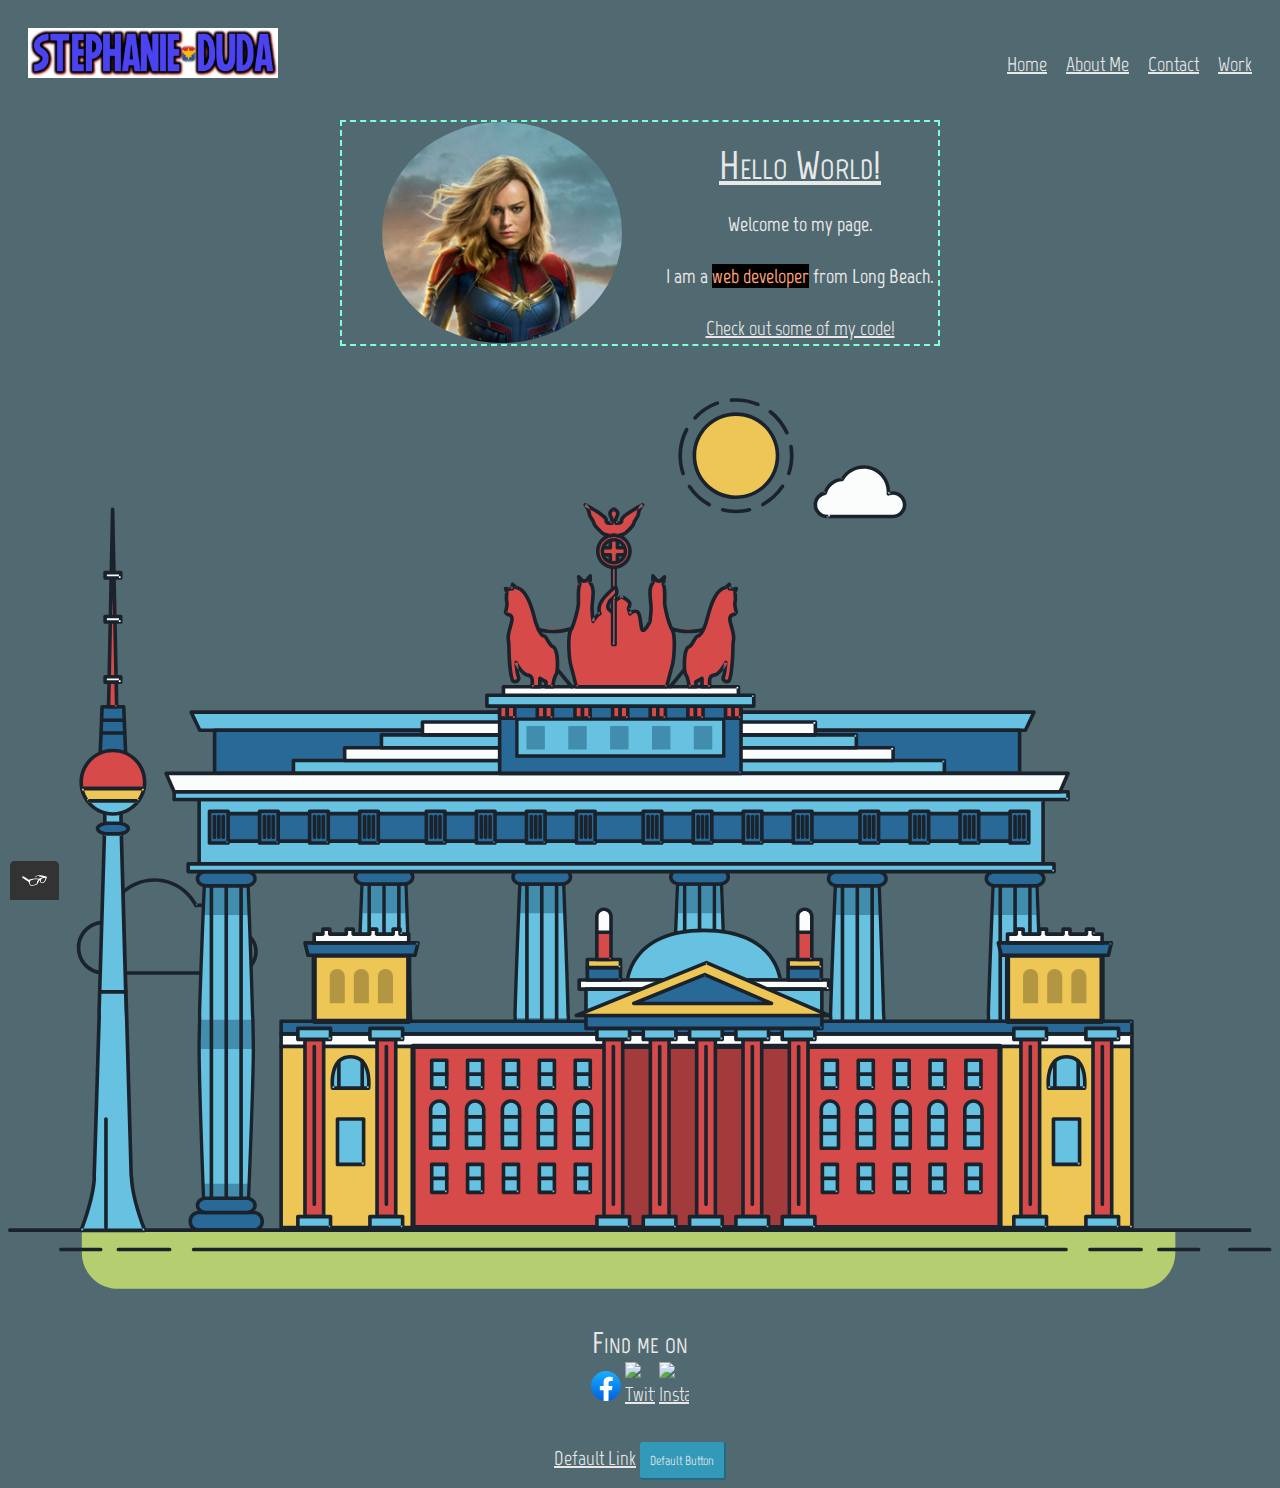
==== index.html @ 3300d29a "changing title again" ====
<!DOCTYPE html>
<html lang="en">

<head>
    <meta charset="UTF-8">
    <meta name="viewport" content="width=device-width, initial-scale=1.0">
    <title>Stephanie's Portfolio change again</title>
    <link rel="stylesheet" type="text/css" href="https://necolas.github.io/normalize.css/8.0.1/normalize.css">
    <link rel="preconnect" href="https://fonts.googleapis.com">
    <link rel="preconnect" href="https://fonts.gstatic.com" crossorigin>
    <link href="https://fonts.googleapis.com/css2?family=Marvel:wght@400;700&display=swap" rel="stylesheet">
    <link rel="stylesheet" type="text/css" href="css/styles.production.css">
</head>

<body>
    <header class="page-header">
        <img src="img/sdlogo.png" width="250px" height="50px" alt="logo" class="page-header__item">
        <nav class="main-navigation page-header__item">
            <ul role="menubar" class="navigation-list">
                <li role="presentation">
                    <a href="index.html" role="menuitem"
                        class="navigation-list__item navigation-list__item--active">Home</a>
                </li>
                <li role="presentation">
                    <a href="about.html" role="menuitem" class="navigation-list__item">About Me</a>
                </li>
                <li role="presentation">
                    <a href="contact.html" role="menuitem" class="navigation-list__item">Contact</a>
                </li>
                <li role="presentation"> <a href="work.html" role="menuitem" class="navigation-list__item">Work</a>
                </li>
            </ul>
        </nav>
    </header>
    <main>
        <div class="profile">
            <img src="img/marvel profile.png" class="profile_portrait" alt="profilepic">
            <h1> Hello World!</h1>
            <p>Welcome to my page.</p>
            <p>I am a <span>web developer</span> from Long Beach.</p>
            <a href="#" alt="call to action">Check out some of my code!</a>
        </div>
    </main>
    <br>
    <svg id="about-picture" xmlns="http://www.w3.org/2000/svg" class="berlin-illustration" height="auto"
        viewBox="0 0 700 505" xmlns:xlink="http://www.w3.org/1999/xlink">
        <defs>
            <polygon id="a" points=".06 231.917 .06 .929 688.717 .929 688.717 231.917"></polygon>
        </defs>
        <g fill="none" fill-rule="evenodd">
            <g transform="translate(0 241)" class="cloud-front">
                <path fill="#1A232C"
                    d="M87.602,29 L87.602,28 C87.326,28.001 87.103,28.024 86.927,28.033 L86.979,29.031 L87.947,28.78 C85.741,20.282 78.041,14.002 68.852,14 C67.858,14 66.904,14.096 65.98,14.231 L66.125,15.22 L67.019,14.772 C62.626,6.015 53.567,0.001 43.102,0 C29.041,0.002 17.524,10.848 16.443,24.632 L17.44,24.71 L17.606,23.724 C16.803,23.589 15.969,23.5 15.102,23.5 C6.817,23.501 0.102,30.215 0.102,38.5 C0.102,46.785 6.817,53.499 15.102,53.5 L87.602,53.5 C94.644,53.499 100.351,47.792 100.352,40.75 C100.351,33.708 94.644,28.001 87.602,28 L87.602,30 C90.573,30 93.254,31.202 95.203,33.149 C97.15,35.097 98.351,37.778 98.352,40.75 C98.351,43.722 97.15,46.403 95.203,48.351 C93.254,50.298 90.573,51.5 87.602,51.5 L15.102,51.5 C11.509,51.5 8.265,50.046 5.909,47.692 C3.555,45.337 2.102,42.093 2.102,38.5 C2.102,34.907 3.555,31.663 5.909,29.308 C8.265,26.954 11.509,25.5 15.102,25.5 C15.831,25.5 16.553,25.575 17.273,25.697 C17.551,25.743 17.832,25.672 18.055,25.499 C18.277,25.325 18.414,25.07 18.436,24.789 C19.436,12.04 30.094,1.998 43.102,2 C52.786,1.999 61.163,7.564 65.231,15.669 C65.425,16.055 65.842,16.272 66.27,16.21 C67.132,16.084 67.988,16 68.852,16 C77.108,15.998 84.027,21.647 86.011,29.283 C86.13,29.741 86.557,30.054 87.031,30.03 C87.27,30.017 87.457,29.999 87.602,30 L87.602,29"
                    transform="translate(38 36)"></path>
            </g>
            <path fill="#B5CE6F"
                d="M646.484,484.382 C646.484,489.501 644.531,494.62 640.627,498.525 C636.722,502.43 631.603,504.382 626.484,504.382 L60.873,504.382 C55.754,504.382 50.636,502.43 46.731,498.525 C42.826,494.62 40.873,489.501 40.873,484.382 L40.873,471.917 L646.484,471.917 L646.484,484.382">
            </path>
            <polyline fill="#67C2E2"
                points="334.824 185.029 101.449 185.029 106.209 195.08 563.438 195.08 568.2 185.029 334.824 185.029">
            </polyline>
            <path fill="#1A232C"
                d="M334.824,185.029 L334.824,184.029 L101.449,184.029 C101.104,184.029 100.788,184.203 100.604,184.494 C100.42,184.785 100.398,185.146 100.545,185.457 L105.306,195.508 C105.471,195.856 105.824,196.079 106.209,196.079 L563.438,196.079 C563.824,196.079 564.177,195.856 564.342,195.508 L569.104,185.457 C569.251,185.146 569.229,184.785 569.045,184.494 C568.861,184.203 568.544,184.029 568.2,184.029 L334.824,184.029 L334.824,186.029 L566.62,186.029 L562.806,194.08 L106.842,194.08 L103.029,186.029 L334.824,186.029 L334.824,185.029">
            </path>
            <polygon fill="#296997" points="114.416 218.974 560.222 218.974 560.222 195.08 114.416 195.08"></polygon>
            <path fill="#1A232C"
                d="M560.222,218.974 L560.222,217.974 L115.416,217.974 L115.416,196.079 L559.222,196.079 L559.222,218.974 L560.222,218.974 L560.222,217.974 L560.222,218.974 L561.222,218.974 L561.222,195.08 C561.222,194.816 561.115,194.559 560.929,194.372 C560.742,194.186 560.485,194.08 560.222,194.08 L114.416,194.08 C114.152,194.08 113.895,194.186 113.708,194.372 C113.522,194.559 113.416,194.816 113.416,195.08 L113.416,218.974 C113.416,219.237 113.522,219.495 113.708,219.681 C113.895,219.867 114.152,219.974 114.416,219.974 L560.222,219.974 C560.485,219.974 560.742,219.867 560.929,219.681 C561.115,219.495 561.222,219.237 561.222,218.974 L560.222,218.974">
            </path>
            <polygon fill="#67C2E2" points="105.85 269.08 573.225 269.08 573.225 233.398 105.85 233.398"></polygon>
            <path fill="#1A232C"
                d="M573.225,233.398 L573.225,232.398 L105.85,232.398 C105.587,232.398 105.329,232.505 105.143,232.691 C104.957,232.877 104.85,233.134 104.85,233.398 L104.85,269.08 C104.85,269.344 104.957,269.601 105.143,269.788 C105.329,269.974 105.587,270.08 105.85,270.08 L573.225,270.08 C573.488,270.08 573.745,269.974 573.932,269.788 C574.118,269.601 574.225,269.344 574.225,269.08 L574.225,233.398 C574.225,233.134 574.118,232.877 573.932,232.691 C573.745,232.505 573.488,232.398 573.225,232.398 L573.225,233.398 L572.225,233.398 L572.225,268.08 L106.85,268.08 L106.85,234.398 L573.225,234.398 L573.225,233.398 L572.225,233.398 L573.225,233.398">
            </path>
            <polygon fill="#296997" points="116.751 256.508 562.557 256.508 562.557 241.243 116.751 241.243"></polygon>
            <path fill="#1A232C"
                d="M562.557,256.508 L562.557,255.508 L117.75,255.508 L117.75,242.243 L561.557,242.243 L561.557,256.508 L562.557,256.508 L562.557,255.508 L562.557,256.508 L563.557,256.508 L563.557,241.243 C563.557,240.979 563.45,240.722 563.264,240.535 C563.078,240.349 562.82,240.243 562.557,240.243 L116.75,240.243 C116.487,240.243 116.23,240.349 116.043,240.535 C115.857,240.722 115.751,240.979 115.751,241.243 L115.751,256.508 C115.751,256.771 115.857,257.029 116.043,257.215 C116.23,257.401 116.487,257.508 116.751,257.508 L562.557,257.508 C562.82,257.508 563.077,257.401 563.264,257.215 C563.45,257.029 563.557,256.771 563.557,256.508 L562.557,256.508">
            </path>
            <polygon fill="#67C2E2" points="158.07 218.974 518.563 218.974 518.563 211.858 158.07 211.858"></polygon>
            <path fill="#1A232C"
                d="M518.563,211.858 L518.563,210.858 L158.07,210.858 C157.807,210.858 157.549,210.964 157.363,211.151 C157.177,211.337 157.07,211.594 157.07,211.858 L157.07,218.974 C157.07,219.237 157.177,219.495 157.363,219.681 C157.549,219.867 157.807,219.974 158.07,219.974 L518.563,219.974 C518.826,219.974 519.083,219.867 519.27,219.681 C519.456,219.495 519.562,219.237 519.562,218.974 L519.562,211.858 C519.562,211.594 519.456,211.337 519.27,211.151 C519.083,210.964 518.826,210.858 518.563,210.858 L518.563,211.858 L517.563,211.858 L517.563,217.974 L159.07,217.974 L159.07,212.858 L518.563,212.858 L518.563,211.858 L517.563,211.858 L518.563,211.858">
            </path>
            <polygon fill="#FBFDFC" points="186.438 211.858 490.194 211.858 490.194 204.741 186.438 204.741"></polygon>
            <path fill="#1A232C"
                d="M490.194,204.741 L490.194,203.741 L186.438,203.741 C186.175,203.741 185.917,203.848 185.731,204.034 C185.545,204.221 185.438,204.478 185.438,204.741 L185.438,211.858 C185.438,212.121 185.545,212.379 185.731,212.565 C185.917,212.751 186.175,212.858 186.438,212.858 L490.194,212.858 C490.458,212.858 490.715,212.751 490.902,212.565 C491.088,212.379 491.194,212.121 491.194,211.858 L491.194,204.741 C491.194,204.478 491.088,204.221 490.902,204.034 C490.715,203.848 490.458,203.741 490.194,203.741 L490.194,204.741 L489.194,204.741 L489.194,210.858 L187.438,210.858 L187.438,205.741 L490.194,205.741 L490.194,204.741 L489.194,204.741 L490.194,204.741">
            </path>
            <polygon fill="#67C2E2" points="206.805 204.741 469.828 204.741 469.828 197.624 206.805 197.624"></polygon>
            <path fill="#1A232C"
                d="M469.828,197.624 L469.828,196.624 L206.805,196.624 C206.541,196.624 206.284,196.731 206.098,196.917 C205.911,197.103 205.805,197.361 205.805,197.624 L205.805,204.741 C205.805,205.005 205.911,205.262 206.098,205.449 C206.284,205.635 206.541,205.741 206.805,205.741 L469.828,205.741 C470.091,205.741 470.349,205.635 470.535,205.449 C470.722,205.262 470.828,205.005 470.828,204.741 L470.828,197.624 C470.828,197.361 470.722,197.103 470.535,196.917 C470.349,196.731 470.091,196.624 469.828,196.624 L469.828,197.624 L468.828,197.624 L468.828,203.741 L207.805,203.741 L207.805,198.624 L469.828,198.624 L469.828,197.624 L468.828,197.624 L469.828,197.624">
            </path>
            <polygon fill="#FBFDFC" points="229.521 197.624 447.111 197.624 447.111 190.509 229.521 190.509"></polygon>
            <path fill="#1A232C"
                d="M447.111,190.509 L447.111,189.509 L229.521,189.509 C229.258,189.509 229,189.616 228.814,189.802 C228.628,189.988 228.521,190.246 228.521,190.509 L228.521,197.624 C228.521,197.888 228.628,198.145 228.814,198.332 C229,198.518 229.258,198.624 229.521,198.624 L447.111,198.624 C447.375,198.624 447.632,198.518 447.818,198.332 C448.005,198.145 448.111,197.888 448.111,197.624 L448.111,190.509 C448.111,190.246 448.005,189.988 447.818,189.802 C447.632,189.616 447.375,189.509 447.111,189.509 L447.111,190.509 L446.111,190.509 L446.111,196.624 L230.521,196.624 L230.521,191.509 L447.111,191.509 L447.111,190.509 L446.111,190.509 L447.111,190.509">
            </path>
            <path fill="#67C2E2"
                d="M135.607,355.447 C135.163,337.766 134.264,313.326 133.648,297.387 C133.274,287.721 133.004,281.18 133.004,281.18 L108.722,281.18 C108.722,281.18 108.452,287.721 108.079,297.387 C107.462,313.326 106.563,337.766 106.119,355.447 C105.953,362.059 105.85,367.732 105.85,371.653 L105.85,371.654 C105.85,386.117 107.243,424.332 108.089,446.189 C108.457,455.706 108.722,462.126 108.722,462.126 L133.004,462.126 C133.004,462.126 133.269,455.706 133.637,446.189 C134.482,424.332 135.876,386.117 135.876,371.654 L135.876,371.653 C135.876,367.732 135.773,362.059 135.607,355.447">
            </path>
            <path fill="#428DAE"
                d="M133.648 297.387L108.079 297.387C108.452 287.721 108.722 281.18 108.722 281.18L133.004 281.18C133.004 281.18 133.274 287.721 133.648 297.387M135.876 371.654L105.85 371.654 105.85 371.653C105.85 367.732 105.953 362.059 106.119 355.447L135.607 355.447C135.773 362.059 135.876 367.732 135.876 371.653L135.876 371.654M133.004 462.126L108.722 462.126C108.722 462.126 108.457 455.706 108.089 446.189L133.637 446.189C133.269 455.706 133.004 462.126 133.004 462.126">
            </path>
            <path fill="#1A232C"
                d="M109.612,461.199 L132.114,461.199 C132.447,453.007 134.949,390.886 134.949,371.653 C134.949,352.42 132.447,290.299 132.114,282.108 L109.612,282.108 C109.279,290.299 106.778,352.42 106.778,371.653 C106.778,390.886 109.279,453.007 109.612,461.199 Z M133.895,463.054 L107.832,463.054 L107.794,462.164 C107.766,461.466 104.922,392.193 104.922,371.653 C104.922,351.114 107.766,281.839 107.794,281.142 L107.832,280.252 L133.895,280.252 L133.931,281.142 C133.96,281.839 136.804,351.114 136.804,371.653 C136.804,392.193 133.96,461.466 133.931,462.164 L133.895,463.054 L133.895,463.054 Z">
            </path>
            <path fill="#1A232C"
                d="M111.638 281.18L111.638 462.126C111.638 462.679 112.086 463.126 112.638 463.126 113.19 463.126 113.638 462.679 113.638 462.126L113.638 281.18C113.638 280.628 113.19 280.18 112.638 280.18 112.086 280.18 111.638 280.628 111.638 281.18M119.863 281.18L119.863 462.126C119.863 462.679 120.311 463.126 120.863 463.126 121.416 463.126 121.863 462.679 121.863 462.126L121.863 281.18C121.863 280.628 121.416 280.18 120.863 280.18 120.311 280.18 119.863 280.628 119.863 281.18M128.088 281.18L128.088 462.126C128.088 462.679 128.536 463.126 129.088 463.126 129.64 463.126 130.088 462.679 130.088 462.126L130.088 281.18C130.088 280.628 129.64 280.18 129.088 280.18 128.536 280.18 128.088 280.628 128.088 281.18">
            </path>
            <path fill="#296997"
                d="M136.79,277.265 C136.79,279.418 134.675,281.18 132.09,281.18 L109.636,281.18 C107.051,281.18 104.936,279.418 104.936,277.265 C104.936,275.111 107.051,273.349 109.636,273.349 L132.09,273.349 C134.675,273.349 136.79,275.111 136.79,277.265">
            </path>
            <path fill="#1A232C"
                d="M136.79,277.265 L135.79,277.265 C135.789,278.005 135.433,278.704 134.769,279.262 C134.109,279.814 133.155,280.181 132.09,280.18 L109.636,280.18 C108.571,280.181 107.617,279.814 106.956,279.262 C106.293,278.704 105.936,278.005 105.936,277.265 C105.936,276.524 106.293,275.825 106.957,275.267 C107.617,274.715 108.571,274.348 109.636,274.349 L132.09,274.349 C133.155,274.348 134.109,274.716 134.769,275.267 C135.433,275.825 135.789,276.524 135.79,277.265 L137.79,277.265 C137.791,275.851 137.09,274.593 136.049,273.731 C135.006,272.863 133.61,272.35 132.09,272.349 L109.636,272.349 C108.116,272.35 106.72,272.863 105.676,273.731 C104.636,274.593 103.935,275.851 103.936,277.265 C103.935,278.678 104.636,279.937 105.677,280.798 C106.72,281.666 108.116,282.179 109.636,282.18 L132.09,282.18 C133.61,282.179 135.006,281.666 136.049,280.798 C137.09,279.937 137.791,278.678 137.79,277.265 L136.79,277.265">
            </path>
            <path fill="#296997"
                d="M140.775,467.217 C140.775,469.803 138.661,471.917 136.076,471.917 L105.65,471.917 C103.065,471.917 100.951,469.803 100.951,467.217 L100.951,466.825 C100.951,464.241 103.065,462.126 105.65,462.126 L136.076,462.126 C138.661,462.126 140.775,464.241 140.775,466.825 L140.775,467.217">
            </path>
            <path fill="#1A232C"
                d="M140.775,467.217 L139.775,467.217 C139.775,468.235 139.361,469.155 138.688,469.83 C138.013,470.503 137.093,470.917 136.076,470.917 L105.65,470.917 C104.633,470.917 103.713,470.504 103.038,469.83 C102.365,469.155 101.951,468.235 101.951,467.217 L101.951,466.825 C101.951,465.808 102.365,464.889 103.038,464.214 C103.713,463.54 104.633,463.127 105.65,463.126 L136.076,463.126 C137.093,463.127 138.013,463.54 138.688,464.214 C139.362,464.889 139.775,465.808 139.775,466.825 L139.775,467.217 L141.775,467.217 L141.775,466.825 C141.772,463.684 139.217,461.13 136.076,461.126 L105.65,461.126 C102.509,461.13 99.955,463.684 99.951,466.825 L99.951,467.217 C99.954,470.36 102.509,472.914 105.65,472.917 L136.076,472.917 C139.217,472.914 141.772,470.36 141.775,467.217 L140.775,467.217">
            </path>
            <path fill="#296997"
                d="M136.79,458.208 C136.79,460.363 134.675,462.126 132.09,462.126 L109.636,462.126 C107.051,462.126 104.936,460.363 104.936,458.208 C104.936,456.057 107.051,454.292 109.636,454.292 L132.09,454.292 C134.675,454.292 136.79,456.057 136.79,458.208">
            </path>
            <path fill="#1A232C"
                d="M136.79,458.208 L135.79,458.208 C135.789,458.949 135.432,459.649 134.769,460.207 C134.108,460.76 133.154,461.128 132.09,461.126 L109.636,461.126 C108.572,461.128 107.617,460.76 106.957,460.207 C106.293,459.649 105.936,458.949 105.936,458.208 C105.936,457.47 106.293,456.77 106.957,456.212 C107.617,455.659 108.572,455.291 109.636,455.292 L132.09,455.292 C133.154,455.291 134.108,455.659 134.769,456.212 C135.433,456.77 135.789,457.47 135.79,458.208 L137.79,458.208 C137.791,456.796 137.09,455.538 136.05,454.675 C135.006,453.808 133.61,453.294 132.09,453.292 L109.636,453.292 C108.115,453.294 106.719,453.808 105.676,454.675 C104.636,455.538 103.935,456.796 103.936,458.208 C103.935,459.622 104.636,460.881 105.676,461.743 C106.72,462.611 108.116,463.125 109.636,463.126 L132.09,463.126 C133.61,463.125 135.006,462.611 136.05,461.743 C137.09,460.881 137.791,459.622 137.79,458.208 L136.79,458.208">
            </path>
            <path fill="#67C2E2"
                d="M572.471,355.447 C572.025,337.766 571.126,313.326 570.51,297.387 C570.137,287.721 569.867,281.18 569.867,281.18 L545.585,281.18 C545.585,281.18 545.315,287.721 544.942,297.387 C544.326,313.326 543.427,337.766 542.981,355.447 C542.815,362.059 542.713,367.732 542.713,371.653 L542.713,371.654 C542.713,386.117 544.107,424.332 544.952,446.189 C545.32,455.706 545.585,462.126 545.585,462.126 L569.867,462.126 C569.867,462.126 570.132,455.706 570.499,446.189 C571.346,424.332 572.739,386.117 572.739,371.654 L572.739,371.653 C572.739,367.732 572.637,362.059 572.471,355.447">
            </path>
            <path fill="#428DAE"
                d="M569.582 297.387L566.951 297.387 566.951 282.108 568.977 282.108C569.063 284.206 569.29 289.841 569.582 297.387M564.951 297.387L545.871 297.387C546.162 289.841 546.39 284.206 546.476 282.108L564.951 282.108 564.951 297.387M571.8 369.187L566.951 369.187 566.951 356.265 571.562 356.265C571.685 361.272 571.771 365.701 571.8 369.187M564.951 369.187L543.653 369.187C543.684 365.512 543.777 360.79 543.912 355.447L553.551 355.447 553.551 356.265 564.951 356.265 564.951 369.187">
            </path>
            <path fill="#1A232C"
                d="M546.476,461.199 L568.977,461.199 C569.31,453.007 571.812,390.886 571.812,371.653 C571.812,352.42 569.31,290.299 568.977,282.108 L546.476,282.108 C546.142,290.299 543.642,352.42 543.642,371.653 C543.642,390.886 546.142,453.007 546.476,461.199 M570.758,463.054 L544.694,463.054 L544.658,462.164 C544.629,461.466 541.785,392.193 541.785,371.653 C541.785,351.114 544.629,281.839 544.658,281.142 L544.694,280.252 L570.758,280.252 L570.795,281.142 C570.823,281.839 573.667,351.114 573.667,371.653 C573.667,392.193 570.823,461.466 570.795,462.164 L570.758,463.054">
            </path>
            <path fill="#1A232C"
                d="M548.501 281.18L548.501 462.126C548.501 462.679 548.949 463.126 549.501 463.126 550.053 463.126 550.501 462.679 550.501 462.126L550.501 281.18C550.501 280.628 550.053 280.18 549.501 280.18 548.949 280.18 548.501 280.628 548.501 281.18M556.727 281.18L556.727 462.126C556.727 462.679 557.174 463.126 557.727 463.126 558.279 463.126 558.727 462.679 558.727 462.126L558.727 281.18C558.727 280.628 558.279 280.18 557.727 280.18 557.174 280.18 556.727 280.628 556.727 281.18M564.951 281.18L564.951 462.126C564.951 462.679 565.399 463.126 565.951 463.126 566.503 463.126 566.951 462.679 566.951 462.126L566.951 281.18C566.951 280.628 566.503 280.18 565.951 280.18 565.399 280.18 564.951 280.628 564.951 281.18">
            </path>
            <path fill="#296997"
                d="M573.653,277.265 C573.653,279.418 571.537,281.18 568.953,281.18 L546.499,281.18 C543.915,281.18 541.799,279.418 541.799,277.265 C541.799,275.111 543.915,273.349 546.499,273.349 L568.953,273.349 C571.537,273.349 573.653,275.111 573.653,277.265">
            </path>
            <path fill="#1A232C"
                d="M573.653,277.265 L572.653,277.265 C572.653,278.005 572.296,278.704 571.632,279.262 C570.972,279.814 570.017,280.181 568.953,280.18 L546.499,280.18 C545.435,280.181 544.48,279.814 543.82,279.262 C543.156,278.704 542.8,278.005 542.799,277.265 C542.8,276.525 543.156,275.825 543.82,275.267 C544.481,274.715 545.435,274.348 546.499,274.349 L568.953,274.349 C570.017,274.348 570.972,274.715 571.632,275.267 C572.296,275.825 572.653,276.525 572.653,277.265 L574.653,277.265 C574.654,275.851 573.953,274.593 572.912,273.731 C571.869,272.863 570.473,272.35 568.953,272.349 L546.499,272.349 C544.979,272.35 543.583,272.863 542.54,273.731 C541.499,274.593 540.798,275.851 540.799,277.265 C540.798,278.679 541.499,279.937 542.54,280.798 C543.583,281.666 544.979,282.179 546.499,282.18 L568.953,282.18 C570.473,282.179 571.869,281.666 572.912,280.798 C573.953,279.937 574.654,278.679 574.653,277.265 L573.653,277.265">
            </path>
            <path fill="#296997"
                d="M577.639,467.217 C577.639,469.803 575.524,471.917 572.938,471.917 L542.514,471.917 C539.929,471.917 537.813,469.803 537.813,467.217 L537.813,466.825 C537.813,464.241 539.929,462.126 542.514,462.126 L572.938,462.126 C575.524,462.126 577.639,464.241 577.639,466.825 L577.639,467.217">
            </path>
            <path fill="#1A232C"
                d="M577.639,467.217 L576.639,467.217 C576.638,468.235 576.225,469.155 575.551,469.83 C574.876,470.503 573.956,470.917 572.938,470.917 L542.514,470.917 C541.497,470.917 540.576,470.503 539.901,469.83 C539.227,469.155 538.814,468.234 538.813,467.217 L538.813,466.825 C538.814,465.808 539.227,464.889 539.901,464.214 C540.576,463.54 541.497,463.127 542.514,463.126 L572.938,463.126 C573.956,463.127 574.876,463.54 575.551,464.214 C576.225,464.888 576.638,465.808 576.639,466.825 L576.639,467.217 L578.639,467.217 L578.639,466.825 C578.635,463.684 576.081,461.13 572.938,461.126 L542.514,461.126 C539.372,461.13 536.817,463.684 536.813,466.825 L536.813,467.217 C536.817,470.36 539.372,472.914 542.514,472.917 L572.938,472.917 C576.081,472.914 578.635,470.359 578.639,467.217 L577.639,467.217">
            </path>
            <path fill="#296997"
                d="M573.653,458.208 C573.653,460.363 571.537,462.126 568.953,462.126 L546.499,462.126 C543.915,462.126 541.799,460.363 541.799,458.208 C541.799,456.057 543.915,454.292 546.499,454.292 L568.953,454.292 C571.537,454.292 573.653,456.057 573.653,458.208">
            </path>
            <path fill="#1A232C"
                d="M573.653,458.208 L572.653,458.208 C572.653,458.949 572.296,459.649 571.632,460.207 C570.971,460.76 570.017,461.128 568.953,461.126 L546.499,461.126 C545.435,461.128 544.481,460.76 543.82,460.207 C543.157,459.649 542.799,458.949 542.799,458.208 C542.799,457.47 543.156,456.77 543.82,456.212 C544.481,455.659 545.435,455.291 546.499,455.292 L568.953,455.292 C570.017,455.291 570.971,455.659 571.632,456.212 C572.296,456.77 572.653,457.47 572.653,458.208 L574.653,458.208 C574.654,456.796 573.953,455.538 572.912,454.675 C571.869,453.808 570.473,453.294 568.953,453.292 L546.499,453.292 C544.979,453.294 543.583,453.808 542.54,454.675 C541.499,455.538 540.798,456.796 540.799,458.208 C540.798,459.622 541.499,460.881 542.54,461.743 C543.583,462.611 544.979,463.125 546.499,463.126 L568.953,463.126 C570.473,463.125 571.869,462.611 572.912,461.743 C573.953,460.881 574.654,459.622 574.653,458.208 L573.653,458.208">
            </path>
            <path fill="#67C2E2"
                d="M485.098,355.447 C484.654,337.766 483.753,313.326 483.137,297.387 C482.764,287.721 482.494,281.18 482.494,281.18 L458.213,281.18 C458.213,281.18 457.942,287.721 457.569,297.387 C456.953,313.326 456.055,337.766 455.608,355.447 C455.443,362.059 455.34,367.732 455.34,371.653 L455.34,371.654 C455.34,386.117 456.733,424.332 457.58,446.189 C457.948,455.706 458.213,462.126 458.213,462.126 L482.494,462.126 C482.494,462.126 482.759,455.706 483.126,446.189 C483.973,424.332 485.366,386.117 485.366,371.654 L485.366,371.653 C485.366,367.732 485.265,362.059 485.098,355.447">
            </path>
            <path fill="#428DAE"
                d="M483.137 297.387L457.569 297.387C457.942 287.721 458.213 281.18 458.213 281.18L482.494 281.18C482.494 281.18 482.764 287.721 483.137 297.387M485.355 369.187L455.351 369.187C455.382 365.502 455.475 360.78 455.608 355.447L485.098 355.447C485.232 360.78 485.325 365.502 485.355 369.187">
            </path>
            <path fill="#1A232C"
                d="M459.103,461.199 L481.605,461.199 C481.938,453.007 484.439,390.886 484.439,371.653 C484.439,352.42 481.938,290.299 481.605,282.108 L459.103,282.108 C458.769,290.299 456.268,352.42 456.268,371.653 C456.268,390.886 458.769,453.007 459.103,461.199 Z M483.386,463.054 L457.321,463.054 L457.285,462.164 C457.256,461.466 454.412,392.193 454.412,371.653 C454.412,351.114 457.256,281.839 457.285,281.142 L457.321,280.252 L483.386,280.252 L483.422,281.142 C483.45,281.839 486.294,351.114 486.294,371.653 C486.294,392.193 483.45,461.466 483.422,462.164 L483.386,463.054 L483.386,463.054 Z">
            </path>
            <path fill="#1A232C"
                d="M461.128 281.18L461.128 462.126C461.128 462.679 461.576 463.126 462.128 463.126 462.68 463.126 463.128 462.679 463.128 462.126L463.128 281.18C463.128 280.628 462.68 280.18 462.128 280.18 461.576 280.18 461.128 280.628 461.128 281.18M469.354 281.18L469.354 462.126C469.354 462.679 469.801 463.126 470.354 463.126 470.906 463.126 471.354 462.679 471.354 462.126L471.354 281.18C471.354 280.628 470.906 280.18 470.354 280.18 469.801 280.18 469.354 280.628 469.354 281.18M477.578 281.18L477.578 462.126C477.578 462.679 478.026 463.126 478.578 463.126 479.13 463.126 479.578 462.679 479.578 462.126L479.578 281.18C479.578 280.628 479.13 280.18 478.578 280.18 478.026 280.18 477.578 280.628 477.578 281.18">
            </path>
            <path fill="#296997"
                d="M486.281,277.265 C486.281,279.418 484.164,281.18 481.58,281.18 L459.126,281.18 C456.542,281.18 454.426,279.418 454.426,277.265 C454.426,275.111 456.542,273.349 459.126,273.349 L481.58,273.349 C484.164,273.349 486.281,275.111 486.281,277.265">
            </path>
            <path fill="#1A232C"
                d="M486.281,277.265 L485.281,277.265 C485.281,278.005 484.924,278.704 484.26,279.262 C483.599,279.814 482.644,280.181 481.58,280.18 L459.126,280.18 C458.062,280.181 457.107,279.814 456.447,279.262 C455.783,278.704 455.427,278.005 455.426,277.265 C455.427,276.525 455.783,275.825 456.447,275.267 C457.108,274.715 458.062,274.348 459.126,274.349 L481.58,274.349 C482.644,274.348 483.599,274.716 484.26,275.268 C484.924,275.825 485.281,276.525 485.281,277.265 L487.281,277.265 C487.282,275.851 486.58,274.593 485.54,273.731 C484.496,272.863 483.1,272.35 481.58,272.349 L459.126,272.349 C457.606,272.35 456.21,272.863 455.167,273.731 C454.126,274.593 453.425,275.851 453.426,277.265 C453.425,278.679 454.126,279.937 455.167,280.798 C456.21,281.666 457.606,282.179 459.126,282.18 L481.58,282.18 C483.1,282.179 484.496,281.666 485.54,280.799 C486.58,279.937 487.282,278.679 487.281,277.265 L486.281,277.265">
            </path>
            <path fill="#296997"
                d="M490.266,467.217 C490.266,469.803 488.151,471.917 485.565,471.917 L455.141,471.917 C452.556,471.917 450.44,469.803 450.44,467.217 L450.44,466.825 C450.44,464.241 452.556,462.126 455.141,462.126 L485.565,462.126 C488.151,462.126 490.266,464.241 490.266,466.825 L490.266,467.217">
            </path>
            <path fill="#1A232C"
                d="M490.266,467.217 L489.266,467.217 C489.265,468.235 488.852,469.155 488.178,469.83 C487.503,470.503 486.583,470.917 485.565,470.917 L455.141,470.917 C454.124,470.917 453.203,470.503 452.528,469.83 C451.854,469.155 451.441,468.234 451.44,467.217 L451.44,466.825 C451.441,465.808 451.854,464.889 452.528,464.214 C453.203,463.54 454.124,463.127 455.141,463.126 L485.565,463.126 C486.583,463.127 487.503,463.54 488.178,464.214 C488.852,464.888 489.265,465.808 489.266,466.825 L489.266,467.217 L491.266,467.217 L491.266,466.825 C491.262,463.684 488.708,461.13 485.565,461.126 L455.141,461.126 C451.999,461.13 449.444,463.684 449.44,466.825 L449.44,467.217 C449.444,470.36 451.999,472.914 455.141,472.917 L485.565,472.917 C488.708,472.914 491.262,470.359 491.266,467.217 L490.266,467.217">
            </path>
            <path fill="#296997"
                d="M486.281,458.208 C486.281,460.363 484.164,462.126 481.58,462.126 L459.126,462.126 C456.542,462.126 454.426,460.363 454.426,458.208 C454.426,456.057 456.542,454.292 459.126,454.292 L481.58,454.292 C484.164,454.292 486.281,456.057 486.281,458.208">
            </path>
            <path fill="#1A232C"
                d="M486.281,458.208 L485.281,458.208 C485.281,458.949 484.923,459.649 484.26,460.207 C483.599,460.76 482.644,461.128 481.58,461.126 L459.126,461.126 C458.062,461.128 457.108,460.76 456.447,460.207 C455.784,459.649 455.427,458.949 455.426,458.208 C455.426,457.47 455.783,456.77 456.447,456.212 C457.108,455.659 458.062,455.291 459.126,455.292 L481.58,455.292 C482.644,455.291 483.598,455.659 484.26,456.212 C484.924,456.77 485.281,457.47 485.281,458.208 L487.281,458.208 C487.282,456.795 486.58,455.538 485.54,454.675 C484.496,453.808 483.1,453.294 481.58,453.292 L459.126,453.292 C457.606,453.294 456.21,453.808 455.167,454.675 C454.126,455.538 453.425,456.796 453.426,458.208 C453.425,459.622 454.126,460.881 455.167,461.743 C456.21,462.611 457.606,463.125 459.126,463.126 L481.58,463.126 C483.1,463.125 484.496,462.611 485.54,461.743 C486.581,460.881 487.282,459.622 487.281,458.208 L486.281,458.208">
            </path>
            <path fill="#67C2E2"
                d="M397.726,354.466 C397.28,336.787 396.381,312.346 395.765,296.407 C395.392,286.742 395.122,280.2 395.122,280.2 L370.84,280.2 C370.84,280.2 370.57,286.742 370.197,296.407 C369.581,312.346 368.682,336.787 368.236,354.466 C368.07,361.078 367.968,366.751 367.968,370.672 L367.968,370.673 C367.968,385.136 369.361,423.352 370.207,445.208 C370.575,454.726 370.84,461.146 370.84,461.146 L395.122,461.146 C395.122,461.146 395.386,454.726 395.754,445.208 C396.601,423.352 397.994,385.136 397.994,370.673 L397.994,370.672 C397.994,366.751 397.892,361.078 397.726,354.466">
            </path>
            <path fill="#428DAE"
                d="M394.837 296.407L392.206 296.407 392.206 281.127 394.233 281.127C394.318 283.225 394.545 288.861 394.837 296.407L394.837 296.407zM383.981 296.407L390.206 296.407 390.206 281.127 383.981 281.127 383.981 296.407zM375.756 296.407L381.98 296.407 381.98 281.127 375.756 281.127 375.756 296.407zM373.756 296.407L371.126 296.407C371.417 288.861 371.645 283.225 371.73 281.127L373.756 281.127 373.756 296.407 373.756 296.407zM397.062 369.187L392.206 369.187 392.206 354.466 396.796 354.466C396.943 360.298 397.041 365.389 397.062 369.187L397.062 369.187zM383.981 369.187L390.206 369.187 390.206 354.466 383.981 354.466 383.981 369.187zM375.756 369.187L381.98 369.187 381.98 354.466 375.756 354.466 375.756 369.187zM373.756 369.187L368.9 369.187C368.921 365.389 369.019 360.298 369.166 354.466L373.756 354.466 373.756 369.187 373.756 369.187z">
            </path>
            <path fill="#1A232C"
                d="M371.73,460.218 L394.233,460.218 C394.565,452.027 397.066,389.906 397.066,370.672 C397.066,351.44 394.565,289.319 394.233,281.127 L371.73,281.127 C371.397,289.319 368.895,351.44 368.895,370.672 C368.895,389.906 371.397,452.027 371.73,460.218 M396.013,462.074 L369.949,462.074 L369.912,461.184 C369.884,460.486 367.04,391.212 367.04,370.672 C367.04,350.133 369.884,280.859 369.912,280.162 L369.949,279.272 L396.013,279.272 L396.05,280.162 C396.078,280.859 398.922,350.133 398.922,370.672 C398.922,391.212 396.078,460.486 396.05,461.184 L396.013,462.074">
            </path>
            <path fill="#1A232C"
                d="M373.756 280.2L373.756 461.146C373.756 461.698 374.203 462.146 374.756 462.146 375.308 462.146 375.756 461.698 375.756 461.146L375.756 280.2C375.756 279.647 375.308 279.2 374.756 279.2 374.203 279.2 373.756 279.647 373.756 280.2M381.98 280.2L381.98 461.146C381.98 461.698 382.428 462.146 382.98 462.146 383.533 462.146 383.981 461.698 383.981 461.146L383.981 280.2C383.981 279.647 383.533 279.2 382.98 279.2 382.428 279.2 381.98 279.647 381.98 280.2M390.206 280.2L390.206 461.146C390.206 461.698 390.654 462.146 391.206 462.146 391.758 462.146 392.206 461.698 392.206 461.146L392.206 280.2C392.206 279.647 391.758 279.2 391.206 279.2 390.654 279.2 390.206 279.647 390.206 280.2">
            </path>
            <path fill="#296997"
                d="M398.908,276.285 C398.908,278.439 396.792,280.2 394.208,280.2 L371.754,280.2 C369.17,280.2 367.053,278.439 367.053,276.285 C367.053,274.13 369.17,272.369 371.754,272.369 L394.208,272.369 C396.792,272.369 398.908,274.13 398.908,276.285">
            </path>
            <path fill="#1A232C"
                d="M398.908,276.285 L397.908,276.285 C397.907,277.025 397.551,277.724 396.887,278.281 C396.227,278.833 395.272,279.201 394.208,279.2 L371.754,279.2 C370.69,279.201 369.735,278.833 369.074,278.281 C368.41,277.724 368.053,277.025 368.053,276.285 C368.053,275.544 368.41,274.845 369.074,274.287 C369.735,273.735 370.69,273.367 371.754,273.369 L394.208,273.369 C395.272,273.367 396.227,273.735 396.887,274.287 C397.551,274.844 397.907,275.544 397.908,276.285 L399.908,276.285 C399.909,274.871 399.208,273.612 398.167,272.75 C397.124,271.883 395.728,271.37 394.208,271.369 L371.754,271.369 C370.234,271.37 368.838,271.883 367.794,272.75 C366.754,273.612 366.052,274.871 366.053,276.285 C366.052,277.699 366.754,278.957 367.795,279.818 C368.838,280.686 370.234,281.198 371.754,281.2 L394.208,281.2 C395.728,281.198 397.123,280.686 398.167,279.818 C399.208,278.957 399.909,277.698 399.908,276.285 L398.908,276.285">
            </path>
            <path fill="#296997"
                d="M402.894,466.237 C402.894,468.823 400.779,470.937 398.193,470.937 L367.768,470.937 C365.183,470.937 363.068,468.823 363.068,466.237 L363.068,465.844 C363.068,463.26 365.183,461.146 367.768,461.146 L398.193,461.146 C400.779,461.146 402.894,463.26 402.894,465.844 L402.894,466.237">
            </path>
            <path fill="#1A232C"
                d="M402.894,466.237 L401.894,466.237 C401.893,467.254 401.48,468.174 400.806,468.849 C400.131,469.523 399.211,469.937 398.193,469.937 L367.768,469.937 C366.751,469.937 365.831,469.523 365.156,468.849 C364.482,468.174 364.069,467.254 364.068,466.237 L364.068,465.844 C364.069,464.828 364.482,463.908 365.156,463.233 C365.831,462.56 366.751,462.146 367.768,462.146 L398.193,462.146 C399.211,462.146 400.131,462.56 400.806,463.233 C401.48,463.908 401.893,464.828 401.894,465.844 L401.894,466.237 L403.894,466.237 L403.894,465.844 C403.89,462.703 401.336,460.15 398.193,460.146 L367.768,460.146 C364.626,460.15 362.072,462.703 362.068,465.844 L362.068,466.237 C362.072,469.379 364.626,471.933 367.768,471.937 L398.193,471.937 C401.336,471.933 403.89,469.379 403.894,466.237 L402.894,466.237">
            </path>
            <path fill="#296997"
                d="M398.908,457.228 C398.908,459.382 396.792,461.146 394.208,461.146 L371.754,461.146 C369.17,461.146 367.053,459.382 367.053,457.228 C367.053,455.077 369.17,453.312 371.754,453.312 L394.208,453.312 C396.792,453.312 398.908,455.077 398.908,457.228">
            </path>
            <path fill="#1A232C"
                d="M398.908,457.228 L397.908,457.228 C397.908,457.968 397.55,458.669 396.887,459.226 C396.226,459.779 395.272,460.147 394.208,460.146 L371.754,460.146 C370.69,460.147 369.736,459.779 369.074,459.226 C368.411,458.668 368.053,457.968 368.053,457.228 C368.053,456.489 368.41,455.789 369.074,455.231 C369.736,454.679 370.69,454.311 371.754,454.312 L394.208,454.312 C395.272,454.311 396.226,454.679 396.887,455.231 C397.551,455.789 397.908,456.489 397.908,457.228 L399.908,457.228 C399.909,455.815 399.208,454.557 398.167,453.695 C397.124,452.827 395.728,452.313 394.208,452.312 L371.754,452.312 C370.234,452.313 368.838,452.827 367.794,453.695 C366.754,454.557 366.052,455.815 366.053,457.228 C366.052,458.642 366.753,459.901 367.794,460.763 C368.838,461.631 370.234,462.145 371.754,462.146 L394.208,462.146 C395.728,462.145 397.124,461.631 398.167,460.763 C399.208,459.9 399.909,458.642 399.908,457.228 L398.908,457.228">
            </path>
            <path fill="#67C2E2"
                d="M310.353,354.466 C309.908,336.787 309.009,312.346 308.393,296.407 C308.019,286.742 307.75,280.2 307.75,280.2 L283.467,280.2 C283.467,280.2 283.198,286.742 282.824,296.407 C282.208,312.346 281.309,336.787 280.864,354.466 C280.698,361.078 280.596,366.751 280.596,370.672 L280.596,370.673 C280.596,385.136 281.989,423.352 282.834,445.208 C283.202,454.726 283.467,461.146 283.467,461.146 L307.75,461.146 C307.75,461.146 308.014,454.726 308.382,445.208 C309.228,423.352 310.622,385.136 310.622,370.673 L310.622,370.672 C310.622,366.751 310.518,361.078 310.353,354.466">
            </path>
            <path fill="#428DAE"
                d="M308.393 296.407L282.824 296.407C283.198 286.742 283.467 280.2 283.467 280.2L307.75 280.2C307.75 280.2 308.019 286.742 308.393 296.407M310.617 369.187L280.6 369.187C280.621 365.377 280.718 360.285 280.864 354.466L310.353 354.466C310.498 360.285 310.596 365.377 310.617 369.187">
            </path>
            <path fill="#1A232C"
                d="M284.357,460.218 L306.86,460.218 C307.193,452.027 309.694,389.906 309.694,370.672 C309.694,351.44 307.193,289.319 306.86,281.127 L284.357,281.127 C284.024,289.319 281.523,351.44 281.523,370.672 C281.523,389.906 284.024,452.027 284.357,460.218 Z M308.639,462.074 L282.576,462.074 L282.54,461.184 C282.511,460.486 279.668,391.212 279.668,370.672 C279.668,350.133 282.511,280.859 282.54,280.162 L282.576,279.272 L308.639,279.272 L308.677,280.162 C308.706,280.859 311.549,350.133 311.549,370.672 C311.549,391.212 308.706,460.486 308.677,461.184 L308.639,462.074 L308.639,462.074 Z">
            </path>
            <path fill="#1A232C"
                d="M286.383 280.2L286.383 461.146C286.383 461.698 286.831 462.146 287.383 462.146 287.936 462.146 288.383 461.698 288.383 461.146L288.383 280.2C288.383 279.647 287.936 279.2 287.383 279.2 286.831 279.2 286.383 279.647 286.383 280.2M294.608 280.2L294.608 461.146C294.608 461.698 295.056 462.146 295.608 462.146 296.161 462.146 296.608 461.698 296.608 461.146L296.608 280.2C296.608 279.647 296.161 279.2 295.608 279.2 295.056 279.2 294.608 279.647 294.608 280.2M302.834 280.2L302.834 461.146C302.834 461.698 303.281 462.146 303.834 462.146 304.386 462.146 304.834 461.698 304.834 461.146L304.834 280.2C304.834 279.647 304.386 279.2 303.834 279.2 303.281 279.2 302.834 279.647 302.834 280.2">
            </path>
            <path fill="#296997"
                d="M311.535,276.285 C311.535,278.439 309.42,280.2 306.836,280.2 L284.381,280.2 C281.797,280.2 279.681,278.439 279.681,276.285 C279.681,274.13 281.797,272.369 284.381,272.369 L306.836,272.369 C309.42,272.369 311.535,274.13 311.535,276.285">
            </path>
            <path fill="#1A232C"
                d="M311.535,276.285 L310.535,276.285 C310.534,277.025 310.177,277.724 309.514,278.282 C308.854,278.833 307.901,279.201 306.836,279.2 L284.381,279.2 C283.316,279.201 282.362,278.833 281.702,278.281 C281.038,277.724 280.681,277.025 280.681,276.285 C280.681,275.544 281.038,274.844 281.702,274.287 C282.362,273.735 283.317,273.367 284.381,273.369 L306.836,273.369 C307.9,273.367 308.854,273.735 309.514,274.287 C310.177,274.844 310.534,275.544 310.535,276.285 L312.535,276.285 C312.535,274.871 311.835,273.613 310.795,272.75 C309.751,271.883 308.356,271.37 306.836,271.369 L284.381,271.369 C282.861,271.37 281.465,271.883 280.422,272.75 C279.381,273.612 278.68,274.871 278.681,276.285 C278.68,277.698 279.381,278.957 280.422,279.818 C281.465,280.686 282.861,281.198 284.381,281.2 L306.836,281.2 C308.356,281.198 309.751,280.685 310.794,279.818 C311.835,278.956 312.535,277.698 312.535,276.285 L311.535,276.285">
            </path>
            <path fill="#296997"
                d="M315.522,466.237 C315.522,468.823 313.407,470.937 310.821,470.937 L280.396,470.937 C277.811,470.937 275.696,468.823 275.696,466.237 L275.696,465.844 C275.696,463.26 277.811,461.146 280.396,461.146 L310.821,461.146 C313.407,461.146 315.522,463.26 315.522,465.844 L315.522,466.237">
            </path>
            <path fill="#1A232C"
                d="M315.522,466.237 L314.522,466.237 C314.521,467.254 314.108,468.174 313.434,468.849 C312.759,469.523 311.838,469.937 310.821,469.937 L280.396,469.937 C279.379,469.937 278.458,469.523 277.783,468.849 C277.11,468.174 276.696,467.254 276.696,466.237 L276.696,465.844 C276.696,464.828 277.11,463.908 277.783,463.233 C278.458,462.56 279.379,462.146 280.396,462.146 L310.821,462.146 C311.838,462.146 312.759,462.56 313.434,463.233 C314.108,463.908 314.521,464.828 314.522,465.844 L314.522,466.237 L316.521,466.237 L316.521,465.844 C316.518,462.703 313.963,460.15 310.821,460.146 L280.396,460.146 C277.254,460.15 274.7,462.703 274.696,465.844 L274.696,466.237 C274.699,469.379 277.254,471.933 280.396,471.937 L310.821,471.937 C313.963,471.933 316.518,469.379 316.521,466.237 L315.522,466.237">
            </path>
            <path fill="#296997"
                d="M311.535,457.228 C311.535,459.382 309.42,461.146 306.836,461.146 L284.381,461.146 C281.797,461.146 279.681,459.382 279.681,457.228 C279.681,455.077 281.797,453.312 284.381,453.312 L306.836,453.312 C309.42,453.312 311.535,455.077 311.535,457.228">
            </path>
            <path fill="#1A232C"
                d="M311.535,457.228 L310.535,457.228 C310.534,457.969 310.177,458.669 309.514,459.227 C308.854,459.779 307.9,460.147 306.836,460.146 L284.381,460.146 C283.317,460.147 282.363,459.779 281.702,459.227 C281.038,458.669 280.681,457.968 280.681,457.228 C280.681,456.489 281.038,455.789 281.702,455.231 C282.363,454.679 283.317,454.311 284.381,454.312 L306.836,454.312 C307.9,454.311 308.854,454.679 309.514,455.231 C310.177,455.789 310.534,456.489 310.535,457.228 L312.535,457.228 C312.535,455.815 311.835,454.558 310.795,453.695 C309.752,452.827 308.356,452.313 306.836,452.312 L284.381,452.312 C282.861,452.313 281.465,452.827 280.422,453.695 C279.381,454.557 278.68,455.815 278.681,457.228 C278.68,458.642 279.381,459.9 280.422,460.763 C281.465,461.631 282.861,462.145 284.381,462.146 L306.836,462.146 C308.356,462.145 309.752,461.631 310.795,460.763 C311.835,459.9 312.535,458.641 312.535,457.228 L311.535,457.228">
            </path>
            <path fill="#67C2E2"
                d="M222.981,354.466 C222.535,336.787 221.636,312.346 221.02,296.407 C220.647,286.742 220.377,280.2 220.377,280.2 L196.094,280.2 C196.094,280.2 195.825,286.742 195.452,296.407 C194.835,312.346 193.936,336.787 193.491,354.466 C193.325,361.078 193.223,366.751 193.223,370.672 L193.223,370.673 C193.223,385.136 194.616,423.352 195.462,445.208 C195.83,454.726 196.094,461.146 196.094,461.146 L220.377,461.146 C220.377,461.146 220.642,454.726 221.009,445.208 C221.855,423.352 223.249,385.136 223.249,370.673 L223.249,370.672 C223.249,366.751 223.146,361.078 222.981,354.466">
            </path>
            <path fill="#428DAE"
                d="M220.091 296.407L209.236 296.407 209.236 281.127 219.487 281.127C219.573 283.225 219.8 288.861 220.091 296.407L220.091 296.407zM201.011 296.407L207.236 296.407 207.236 281.127 201.011 281.127 201.011 296.407zM199.011 296.407L196.381 296.407C196.672 288.861 196.899 283.225 196.985 281.127L199.011 281.127 199.011 296.407 199.011 296.407zM222.317 369.187L209.236 369.187 209.236 356.265 221.923 356.265 221.923 354.466 222.051 354.466C222.198 360.298 222.296 365.389 222.317 369.187L222.317 369.187zM201.011 369.187L207.236 369.187 207.236 356.265 201.011 356.265 201.011 369.187zM199.011 369.187L194.155 369.187C194.174 365.784 194.255 361.345 194.377 356.265L199.011 356.265 199.011 369.187 199.011 369.187z">
            </path>
            <path fill="#1A232C"
                d="M196.985,460.218 L219.487,460.218 C219.82,452.027 222.321,389.906 222.321,370.672 C222.321,351.44 219.82,289.319 219.487,281.127 L196.985,281.127 C196.651,289.319 194.151,351.44 194.151,370.672 C194.151,389.906 196.651,452.027 196.985,460.218 M221.267,462.074 L195.204,462.074 L195.167,461.184 C195.138,460.486 192.295,391.212 192.295,370.672 C192.295,350.133 195.138,280.859 195.167,280.162 L195.204,279.272 L221.267,279.272 L221.305,280.162 C221.334,280.859 224.177,350.133 224.177,370.672 C224.177,391.212 221.334,460.486 221.305,461.184 L221.267,462.074">
            </path>
            <path fill="#1A232C"
                d="M199.011 280.2L199.011 461.146C199.011 461.698 199.458 462.146 200.011 462.146 200.563 462.146 201.011 461.698 201.011 461.146L201.011 280.2C201.011 279.647 200.563 279.2 200.011 279.2 199.458 279.2 199.011 279.647 199.011 280.2M207.236 280.2L207.236 461.146C207.236 461.698 207.684 462.146 208.236 462.146 208.788 462.146 209.236 461.698 209.236 461.146L209.236 280.2C209.236 279.647 208.788 279.2 208.236 279.2 207.684 279.2 207.236 279.647 207.236 280.2M215.461 280.2L215.461 461.146C215.461 461.698 215.909 462.146 216.461 462.146 217.013 462.146 217.461 461.698 217.461 461.146L217.461 280.2C217.461 279.647 217.013 279.2 216.461 279.2 215.909 279.2 215.461 279.647 215.461 280.2">
            </path>
            <path fill="#296997"
                d="M224.162,276.285 C224.162,278.439 222.047,280.2 219.463,280.2 L197.008,280.2 C194.424,280.2 192.308,278.439 192.308,276.285 C192.308,274.13 194.424,272.369 197.008,272.369 L219.463,272.369 C222.047,272.369 224.162,274.13 224.162,276.285">
            </path>
            <path fill="#1A232C"
                d="M224.162,276.285 L223.162,276.285 C223.161,277.025 222.805,277.724 222.142,278.282 C221.482,278.833 220.528,279.201 219.463,279.2 L197.008,279.2 C195.944,279.201 194.99,278.833 194.329,278.281 C193.665,277.724 193.308,277.025 193.308,276.285 C193.308,275.544 193.665,274.845 194.329,274.287 C194.99,273.735 195.944,273.367 197.008,273.369 L219.463,273.369 C220.528,273.367 221.481,273.735 222.142,274.287 C222.805,274.844 223.161,275.544 223.162,276.285 L225.162,276.285 C225.163,274.871 224.462,273.613 223.422,272.75 C222.379,271.883 220.983,271.37 219.463,271.369 L197.008,271.369 C195.489,271.37 194.093,271.883 193.049,272.75 C192.008,273.612 191.307,274.871 191.308,276.285 C191.307,277.698 192.008,278.957 193.049,279.818 C194.093,280.686 195.489,281.198 197.008,281.2 L219.463,281.2 C220.983,281.198 222.379,280.686 223.422,279.818 C224.462,278.956 225.163,277.698 225.162,276.285 L224.162,276.285">
            </path>
            <path fill="#296997"
                d="M228.149,466.237 C228.149,468.823 226.034,470.937 223.448,470.937 L193.022,470.937 C190.438,470.937 188.323,468.823 188.323,466.237 L188.323,465.844 C188.323,463.26 190.438,461.146 193.022,461.146 L223.448,461.146 C226.034,461.146 228.149,463.26 228.149,465.844 L228.149,466.237">
            </path>
            <path fill="#1A232C"
                d="M228.149,466.237 L227.149,466.237 C227.149,467.254 226.735,468.174 226.061,468.849 C225.386,469.523 224.466,469.937 223.448,469.937 L193.022,469.937 C192.006,469.937 191.086,469.523 190.411,468.849 C189.737,468.174 189.324,467.254 189.323,466.237 L189.323,465.844 C189.324,464.828 189.737,463.908 190.411,463.233 C191.086,462.56 192.006,462.146 193.022,462.146 L223.448,462.146 C224.466,462.146 225.386,462.56 226.061,463.233 C226.735,463.908 227.149,464.828 227.149,465.844 L227.149,466.237 L229.149,466.237 L229.149,465.844 C229.145,462.703 226.59,460.15 223.448,460.146 L193.022,460.146 C189.881,460.15 187.327,462.703 187.323,465.844 L187.323,466.237 C187.327,469.379 189.881,471.933 193.022,471.937 L223.448,471.937 C226.59,471.933 229.145,469.379 229.149,466.237 L228.149,466.237">
            </path>
            <path fill="#296997"
                d="M224.162,457.228 C224.162,459.382 222.047,461.146 219.463,461.146 L197.008,461.146 C194.424,461.146 192.308,459.382 192.308,457.228 C192.308,455.077 194.424,453.312 197.008,453.312 L219.463,453.312 C222.047,453.312 224.162,455.077 224.162,457.228">
            </path>
            <path fill="#1A232C"
                d="M224.162,457.228 L223.162,457.228 C223.161,457.969 222.805,458.669 222.141,459.227 C221.481,459.779 220.527,460.147 219.463,460.146 L197.008,460.146 C195.944,460.147 194.99,459.779 194.329,459.227 C193.665,458.669 193.308,457.968 193.308,457.228 C193.308,456.489 193.665,455.789 194.329,455.231 C194.99,454.679 195.945,454.311 197.008,454.312 L219.463,454.312 C220.527,454.311 221.481,454.679 222.141,455.231 C222.805,455.789 223.161,456.489 223.162,457.228 L225.162,457.228 C225.163,455.815 224.462,454.557 223.422,453.695 C222.379,452.827 220.984,452.313 219.463,452.312 L197.008,452.312 C195.488,452.313 194.092,452.827 193.049,453.695 C192.008,454.557 191.307,455.815 191.308,457.228 C191.307,458.642 192.008,459.9 193.049,460.763 C194.092,461.631 195.488,462.145 197.008,462.146 L219.463,462.146 C220.983,462.145 222.379,461.631 223.422,460.763 C224.462,459.9 225.163,458.641 225.162,457.228 L224.162,457.228">
            </path>
            <polygon fill="#67C2E2" points="99.774 273.349 579.301 273.349 579.301 269.08 99.774 269.08"></polygon>
            <path fill="#1A232C"
                d="M579.301,273.349 L579.301,272.349 L100.774,272.349 L100.774,270.08 L578.301,270.08 L578.301,273.349 L579.301,273.349 L579.301,272.349 L579.301,273.349 L580.301,273.349 L580.301,269.08 C580.301,268.817 580.194,268.56 580.008,268.373 C579.822,268.187 579.564,268.08 579.301,268.08 L99.774,268.08 C99.511,268.08 99.254,268.187 99.067,268.373 C98.881,268.56 98.774,268.817 98.774,269.08 L98.774,273.349 C98.774,273.612 98.881,273.87 99.067,274.056 C99.254,274.242 99.511,274.349 99.774,274.349 L579.301,274.349 C579.564,274.349 579.822,274.242 580.008,274.056 C580.194,273.87 580.301,273.612 580.301,273.349 L579.301,273.349">
            </path>
            <polygon fill="#67C2E2" points="92.01 233.398 587.064 233.398 587.064 229.131 92.01 229.131"></polygon>
            <path fill="#1A232C"
                d="M587.064,233.398 L587.064,232.398 L93.01,232.398 L93.01,230.131 L586.064,230.131 L586.064,233.398 L587.064,233.398 L587.064,232.398 L587.064,233.398 L588.064,233.398 L588.064,229.131 C588.064,228.868 587.958,228.61 587.772,228.424 C587.585,228.238 587.328,228.131 587.064,228.131 L92.01,228.131 C91.746,228.131 91.489,228.238 91.303,228.424 C91.116,228.61 91.01,228.868 91.01,229.131 L91.01,233.398 C91.01,233.661 91.117,233.919 91.303,234.105 C91.489,234.291 91.746,234.398 92.01,234.398 L587.064,234.398 C587.328,234.398 587.585,234.291 587.771,234.105 C587.958,233.919 588.064,233.661 588.064,233.398 L587.064,233.398">
            </path>
            <polyline fill="#FBFDFC"
                points="337.318 218.974 87.572 218.974 92.01 229.131 582.626 229.131 587.064 218.974 337.318 218.974">
            </polyline>
            <path fill="#1A232C"
                d="M337.318,218.974 L337.318,217.974 L87.572,217.974 C87.235,217.974 86.92,218.144 86.736,218.426 C86.551,218.709 86.521,219.065 86.656,219.374 L91.093,229.532 C91.253,229.896 91.612,230.131 92.01,230.131 L582.626,230.131 C583.024,230.131 583.383,229.897 583.542,229.532 L587.981,219.374 C588.116,219.065 588.086,218.709 587.901,218.426 C587.716,218.144 587.402,217.974 587.064,217.974 L337.318,217.974 L337.318,219.974 L585.536,219.974 L581.972,228.131 L92.664,228.131 L89.1,219.974 L337.318,219.974 L337.318,218.974">
            </path>
            <polygon fill="#296997" points="272.283 218.974 405.943 218.974 405.943 181.701 272.283 181.701"></polygon>
            <path fill="#1A232C"
                d="M405.943,218.974 L405.943,217.974 L273.283,217.974 L273.283,182.701 L404.943,182.701 L404.943,218.974 L405.943,218.974 L405.943,217.974 L405.943,218.974 L406.943,218.974 L406.943,181.701 C406.943,181.437 406.837,181.18 406.65,180.993 C406.464,180.807 406.207,180.701 405.943,180.701 L272.283,180.701 C272.02,180.701 271.762,180.807 271.576,180.993 C271.39,181.18 271.283,181.437 271.283,181.701 L271.283,218.974 C271.283,219.237 271.39,219.495 271.576,219.681 C271.762,219.867 272.02,219.974 272.283,219.974 L405.943,219.974 C406.207,219.974 406.464,219.867 406.65,219.681 C406.837,219.495 406.943,219.237 406.943,218.974 L405.943,218.974">
            </path>
            <polygon fill="#67C2E2" points="281.833 209.312 396.393 209.312 396.393 188.946 281.833 188.946"></polygon>
            <polygon fill="#428DAE" points="287.111 205.753 297.328 205.753 297.328 192.749 287.111 192.749"></polygon>
            <polygon fill="#428DAE" points="310.284 205.753 320.501 205.753 320.501 192.749 310.284 192.749"></polygon>
            <polygon fill="#428DAE" points="333.457 205.753 343.673 205.753 343.673 192.749 333.457 192.749"></polygon>
            <polygon fill="#428DAE" points="356.63 205.753 366.847 205.753 366.847 192.749 356.63 192.749"></polygon>
            <polygon fill="#428DAE" points="379.804 205.753 390.02 205.753 390.02 192.749 379.804 192.749"></polygon>
            <path fill="#1A232C"
                d="M282.761,208.384 L395.465,208.384 L395.465,189.873 L282.761,189.873 L282.761,208.384 Z M280.905,210.24 L397.32,210.24 L397.32,188.018 L280.905,188.018 L280.905,210.24 Z">
            </path>
            <polygon fill="#D64A4A" points="272.283 188.359 276.48 188.359 276.48 181.701 272.283 181.701"></polygon>
            <path fill="#1A232C"
                d="M276.48,188.359 L276.48,187.359 L273.283,187.359 L273.283,182.701 L275.48,182.701 L275.48,188.359 L276.48,188.359 L276.48,187.359 L276.48,188.359 L277.48,188.359 L277.48,181.701 C277.48,181.437 277.374,181.18 277.188,180.993 C277.001,180.807 276.744,180.701 276.48,180.701 L272.283,180.701 C272.02,180.701 271.762,180.807 271.576,180.993 C271.39,181.18 271.283,181.437 271.283,181.701 L271.283,188.359 C271.283,188.622 271.39,188.88 271.576,189.066 C271.762,189.252 272.02,189.359 272.283,189.359 L276.48,189.359 C276.744,189.359 277.001,189.252 277.188,189.066 C277.374,188.88 277.48,188.622 277.48,188.359 L276.48,188.359">
            </path>
            <polygon fill="#D64A4A" points="276.48 188.359 280.678 188.359 280.678 181.701 276.48 181.701"></polygon>
            <path fill="#1A232C"
                d="M280.678,188.359 L280.678,187.359 L277.48,187.359 L277.48,182.701 L279.678,182.701 L279.678,188.359 L280.678,188.359 L280.678,187.359 L280.678,188.359 L281.678,188.359 L281.678,181.701 C281.678,181.437 281.571,181.18 281.385,180.993 C281.199,180.807 280.941,180.701 280.678,180.701 L276.48,180.701 C276.217,180.701 275.96,180.807 275.773,180.993 C275.587,181.18 275.48,181.437 275.48,181.701 L275.48,188.359 C275.48,188.622 275.587,188.88 275.773,189.066 C275.96,189.252 276.217,189.359 276.48,189.359 L280.678,189.359 C280.941,189.359 281.199,189.252 281.385,189.066 C281.571,188.88 281.678,188.622 281.678,188.359 L280.678,188.359">
            </path>
            <polygon fill="#D64A4A" points="293.13 188.359 297.328 188.359 297.328 181.701 293.13 181.701"></polygon>
            <path fill="#1A232C"
                d="M297.328,188.359 L297.328,187.359 L294.13,187.359 L294.13,182.701 L296.328,182.701 L296.328,188.359 L297.328,188.359 L297.328,187.359 L297.328,188.359 L298.328,188.359 L298.328,181.701 C298.328,181.437 298.221,181.18 298.035,180.993 C297.849,180.807 297.591,180.701 297.328,180.701 L293.13,180.701 C292.867,180.701 292.609,180.807 292.423,180.993 C292.237,181.18 292.13,181.437 292.13,181.701 L292.13,188.359 C292.13,188.622 292.237,188.88 292.423,189.066 C292.609,189.252 292.867,189.359 293.13,189.359 L297.328,189.359 C297.591,189.359 297.849,189.252 298.035,189.066 C298.221,188.88 298.328,188.622 298.328,188.359 L297.328,188.359">
            </path>
            <polygon fill="#D64A4A" points="297.328 188.359 301.524 188.359 301.524 181.701 297.328 181.701"></polygon>
            <path fill="#1A232C"
                d="M301.524,188.359 L301.524,187.359 L298.328,187.359 L298.328,182.701 L300.524,182.701 L300.524,188.359 L301.524,188.359 L301.524,187.359 L301.524,188.359 L302.524,188.359 L302.524,181.701 C302.524,181.437 302.418,181.18 302.232,180.993 C302.045,180.807 301.788,180.701 301.524,180.701 L297.328,180.701 C297.064,180.701 296.807,180.807 296.621,180.993 C296.434,181.18 296.328,181.437 296.328,181.701 L296.328,188.359 C296.328,188.622 296.434,188.88 296.621,189.066 C296.807,189.252 297.064,189.359 297.328,189.359 L301.524,189.359 C301.788,189.359 302.045,189.252 302.232,189.066 C302.418,188.88 302.524,188.622 302.524,188.359 L301.524,188.359">
            </path>
            <polygon fill="#D64A4A" points="313.977 188.359 318.175 188.359 318.175 181.701 313.977 181.701"></polygon>
            <path fill="#1A232C"
                d="M318.175,188.359 L318.175,187.359 L314.977,187.359 L314.977,182.701 L317.175,182.701 L317.175,188.359 L318.175,188.359 L318.175,187.359 L318.175,188.359 L319.175,188.359 L319.175,181.701 C319.175,181.437 319.068,181.18 318.882,180.993 C318.696,180.807 318.438,180.701 318.175,180.701 L313.977,180.701 C313.714,180.701 313.456,180.807 313.27,180.993 C313.084,181.18 312.977,181.437 312.977,181.701 L312.977,188.359 C312.977,188.622 313.084,188.88 313.27,189.066 C313.456,189.252 313.714,189.359 313.977,189.359 L318.175,189.359 C318.438,189.359 318.696,189.252 318.882,189.066 C319.068,188.88 319.175,188.622 319.175,188.359 L318.175,188.359">
            </path>
            <polygon fill="#D64A4A" points="318.175 188.359 322.372 188.359 322.372 181.701 318.175 181.701"></polygon>
            <path fill="#1A232C"
                d="M322.372,188.359 L322.372,187.359 L319.175,187.359 L319.175,182.701 L321.372,182.701 L321.372,188.359 L322.372,188.359 L322.372,187.359 L322.372,188.359 L323.372,188.359 L323.372,181.701 C323.372,181.437 323.265,181.18 323.079,180.993 C322.893,180.807 322.635,180.701 322.372,180.701 L318.175,180.701 C317.911,180.701 317.654,180.807 317.468,180.993 C317.281,181.18 317.175,181.437 317.175,181.701 L317.175,188.359 C317.175,188.622 317.282,188.88 317.468,189.066 C317.654,189.252 317.911,189.359 318.175,189.359 L322.372,189.359 C322.635,189.359 322.892,189.252 323.079,189.066 C323.265,188.88 323.372,188.622 323.372,188.359 L322.372,188.359">
            </path>
            <polygon fill="#D64A4A" points="334.824 188.359 339.022 188.359 339.022 181.701 334.824 181.701"></polygon>
            <path fill="#1A232C"
                d="M339.022,188.359 L339.022,187.359 L335.824,187.359 L335.824,182.701 L338.021,182.701 L338.022,188.359 L339.022,188.359 L339.022,187.359 L339.022,188.359 L340.021,188.359 L340.021,181.701 C340.021,181.437 339.915,181.18 339.729,180.993 C339.542,180.807 339.285,180.701 339.022,180.701 L334.824,180.701 C334.561,180.701 334.303,180.807 334.117,180.993 C333.931,181.18 333.824,181.437 333.824,181.701 L333.824,188.359 C333.824,188.622 333.931,188.88 334.117,189.066 C334.303,189.252 334.561,189.359 334.824,189.359 L339.022,189.359 C339.285,189.359 339.542,189.252 339.729,189.066 C339.915,188.88 340.021,188.622 340.021,188.359 L339.022,188.359">
            </path>
            <polygon fill="#D64A4A" points="339.022 188.359 343.219 188.359 343.219 181.701 339.022 181.701"></polygon>
            <path fill="#1A232C"
                d="M343.219,188.359 L343.219,187.359 L340.021,187.359 L340.021,182.701 L342.219,182.701 L342.219,188.359 L343.219,188.359 L343.219,187.359 L343.219,188.359 L344.219,188.359 L344.219,181.701 C344.219,181.437 344.112,181.18 343.926,180.993 C343.74,180.807 343.482,180.701 343.219,180.701 L339.022,180.701 C338.758,180.701 338.501,180.807 338.314,180.993 C338.128,181.18 338.022,181.437 338.022,181.701 L338.022,188.359 C338.022,188.622 338.128,188.88 338.314,189.066 C338.501,189.252 338.758,189.359 339.022,189.359 L343.219,189.359 C343.482,189.359 343.74,189.252 343.926,189.066 C344.112,188.88 344.219,188.622 344.219,188.359 L343.219,188.359">
            </path>
            <polygon fill="#D64A4A" points="355.671 188.359 359.868 188.359 359.868 181.701 355.671 181.701"></polygon>
            <path fill="#1A232C"
                d="M359.868,188.359 L359.868,187.359 L356.671,187.359 L356.671,182.701 L358.868,182.701 L358.868,188.359 L359.868,188.359 L359.868,187.359 L359.868,188.359 L360.868,188.359 L360.868,181.701 C360.868,181.437 360.762,181.18 360.575,180.993 C360.389,180.807 360.132,180.701 359.868,180.701 L355.671,180.701 C355.408,180.701 355.15,180.807 354.964,180.993 C354.778,181.18 354.671,181.437 354.671,181.701 L354.671,188.359 C354.671,188.622 354.778,188.88 354.964,189.066 C355.15,189.252 355.408,189.359 355.671,189.359 L359.868,189.359 C360.132,189.359 360.389,189.252 360.575,189.066 C360.762,188.88 360.868,188.622 360.868,188.359 L359.868,188.359">
            </path>
            <polygon fill="#D64A4A" points="359.868 188.359 364.065 188.359 364.065 181.701 359.868 181.701"></polygon>
            <path fill="#1A232C"
                d="M364.065,188.359 L364.065,187.359 L360.868,187.359 L360.868,182.701 L363.065,182.701 L363.065,188.359 L364.065,188.359 L364.065,187.359 L364.065,188.359 L365.065,188.359 L365.065,181.701 C365.065,181.437 364.959,181.18 364.773,180.993 C364.586,180.807 364.329,180.701 364.065,180.701 L359.868,180.701 C359.605,180.701 359.347,180.807 359.161,180.993 C358.975,181.18 358.868,181.437 358.868,181.701 L358.868,188.359 C358.868,188.622 358.975,188.88 359.161,189.066 C359.347,189.252 359.605,189.359 359.868,189.359 L364.065,189.359 C364.329,189.359 364.586,189.252 364.773,189.066 C364.959,188.88 365.065,188.622 365.065,188.359 L364.065,188.359">
            </path>
            <polygon fill="#D64A4A" points="376.518 188.359 380.715 188.359 380.715 181.701 376.518 181.701"></polygon>
            <path fill="#1A232C"
                d="M380.715,188.359 L380.715,187.359 L377.518,187.359 L377.518,182.701 L379.715,182.701 L379.715,188.359 L380.715,188.359 L380.715,187.359 L380.715,188.359 L381.715,188.359 L381.715,181.701 C381.715,181.437 381.608,181.18 381.422,180.993 C381.236,180.807 380.978,180.701 380.715,180.701 L376.518,180.701 C376.254,180.701 375.997,180.807 375.81,180.993 C375.624,181.18 375.518,181.437 375.518,181.701 L375.518,188.359 C375.518,188.622 375.624,188.88 375.81,189.066 C375.997,189.252 376.254,189.359 376.518,189.359 L380.715,189.359 C380.978,189.359 381.236,189.252 381.422,189.066 C381.608,188.88 381.715,188.622 381.715,188.359 L380.715,188.359">
            </path>
            <polygon fill="#D64A4A" points="380.715 188.359 384.912 188.359 384.912 181.701 380.715 181.701"></polygon>
            <path fill="#1A232C"
                d="M384.912,188.359 L384.912,187.359 L381.715,187.359 L381.715,182.701 L383.912,182.701 L383.912,188.359 L384.912,188.359 L384.912,187.359 L384.912,188.359 L385.912,188.359 L385.912,181.701 C385.912,181.437 385.805,181.18 385.619,180.993 C385.433,180.807 385.175,180.701 384.912,180.701 L380.715,180.701 C380.452,180.701 380.194,180.807 380.008,180.993 C379.822,181.18 379.715,181.437 379.715,181.701 L379.715,188.359 C379.715,188.622 379.822,188.88 380.008,189.066 C380.194,189.252 380.452,189.359 380.715,189.359 L384.912,189.359 C385.175,189.359 385.433,189.252 385.619,189.066 C385.805,188.88 385.912,188.622 385.912,188.359 L384.912,188.359">
            </path>
            <polygon fill="#D64A4A" points="397.364 188.359 401.561 188.359 401.561 181.701 397.364 181.701"></polygon>
            <path fill="#1A232C"
                d="M401.561,188.359 L401.561,187.359 L398.364,187.359 L398.364,182.701 L400.561,182.701 L400.561,188.359 L401.561,188.359 L401.561,187.359 L401.561,188.359 L402.561,188.359 L402.561,181.701 C402.561,181.437 402.454,181.18 402.268,180.993 C402.081,180.807 401.824,180.701 401.561,180.701 L397.364,180.701 C397.101,180.701 396.843,180.807 396.657,180.993 C396.471,181.18 396.364,181.437 396.364,181.701 L396.364,188.359 C396.364,188.622 396.471,188.88 396.657,189.066 C396.843,189.252 397.101,189.359 397.364,189.359 L401.561,189.359 C401.824,189.359 402.081,189.252 402.268,189.066 C402.454,188.88 402.561,188.622 402.561,188.359 L401.561,188.359">
            </path>
            <polygon fill="#D64A4A" points="401.561 188.359 405.759 188.359 405.759 181.701 401.561 181.701"></polygon>
            <path fill="#1A232C"
                d="M405.759,188.359 L405.759,187.359 L402.561,187.359 L402.561,182.701 L404.759,182.701 L404.759,188.359 L405.759,188.359 L405.759,187.359 L405.759,188.359 L406.759,188.359 L406.759,181.701 C406.759,181.437 406.652,181.18 406.466,180.993 C406.28,180.807 406.022,180.701 405.759,180.701 L401.561,180.701 C401.297,180.701 401.04,180.807 400.853,180.993 C400.667,181.18 400.561,181.437 400.561,181.701 L400.561,188.359 C400.561,188.622 400.667,188.88 400.853,189.066 C401.04,189.252 401.297,189.359 401.561,189.359 L405.759,189.359 C406.022,189.359 406.28,189.252 406.466,189.066 C406.652,188.88 406.759,188.622 406.759,188.359 L405.759,188.359">
            </path>
            <polygon fill="#67C2E2" points="265.221 181.701 413.006 181.701 413.006 175.695 265.221 175.695"></polygon>
            <path fill="#1A232C"
                d="M413.006,175.695 L413.006,174.695 L265.221,174.695 C264.957,174.695 264.7,174.801 264.514,174.988 C264.327,175.174 264.221,175.431 264.221,175.695 L264.221,181.701 C264.221,181.964 264.327,182.221 264.514,182.408 C264.7,182.594 264.957,182.701 265.221,182.701 L413.006,182.701 C413.269,182.701 413.527,182.594 413.713,182.408 C413.899,182.221 414.006,181.964 414.006,181.701 L414.006,175.695 C414.006,175.431 413.899,175.174 413.713,174.988 C413.527,174.801 413.269,174.695 413.006,174.695 L413.006,175.695 L412.006,175.695 L412.006,180.701 L266.221,180.701 L266.221,176.695 L413.006,176.695 L413.006,175.695 L412.006,175.695 L413.006,175.695">
            </path>
            <polygon fill="#FBFDFC" points="274.382 175.695 404.506 175.695 404.506 170.979 274.382 170.979"></polygon>
            <path fill="#1A232C"
                d="M404.506,170.979 L404.506,169.979 L274.382,169.979 C274.119,169.979 273.861,170.086 273.675,170.272 C273.489,170.458 273.382,170.716 273.382,170.979 L273.382,175.695 C273.382,175.958 273.489,176.216 273.675,176.402 C273.861,176.588 274.119,176.695 274.382,176.695 L404.506,176.695 C404.769,176.695 405.027,176.588 405.213,176.402 C405.399,176.216 405.506,175.958 405.506,175.695 L405.506,170.979 C405.506,170.716 405.399,170.458 405.213,170.272 C405.027,170.086 404.769,169.979 404.506,169.979 L404.506,170.979 L403.506,170.979 L403.506,174.695 L275.382,174.695 L275.382,171.979 L404.506,171.979 L404.506,170.979 L403.506,170.979 L404.506,170.979">
            </path>
            <path fill="#D64A4A" d="M375.91,159.845 L366.735,170.979"></path>
            <path fill="#1A232C"
                d="M375.138,159.209 L365.964,170.343 C365.612,170.769 365.673,171.399 366.099,171.751 C366.526,172.102 367.156,172.041 367.507,171.615 L376.682,160.481 C377.033,160.055 376.972,159.425 376.546,159.073 C376.12,158.722 375.49,158.783 375.138,159.209">
            </path>
            <path fill="#D64A4A"
                d="M401.361,153.429 C401.361,153.429 400.742,167.964 398.733,168.119 C396.723,168.273 395.486,167.037 396.259,165.335 C397.031,163.634 397.495,157.604 397.495,157.604 C397.495,157.604 394.402,164.098 390.847,164.562 C387.29,165.026 388.837,170.979 388.837,170.979 L384.353,170.979 L384.353,166.263 L380.95,168.273 L380.95,170.979 L377.239,170.979 C377.239,170.979 376.621,165.953 375.384,164.252 C374.147,162.552 374.147,150.336 376.775,149.099 C379.404,147.862 380.485,143.068 382.033,142.914 C383.579,142.759 385.435,139.049 386.672,135.183 C387.909,131.317 390.46,117.285 397.418,116.009 L399.506,114.269 L399.506,116.704 C399.506,116.704 400.55,116.473 401.361,116.936 L403.333,116.588 L402.637,118.676 C402.637,118.676 403.101,122.851 402.637,124.011 C402.173,125.17 403.333,129.693 403.333,129.693 C403.333,129.693 402.985,130.737 401.478,131.085 C399.97,131.433 399.622,132.593 399.854,134.448 C400.086,136.304 402.289,141.986 401.825,144.653 C401.361,147.321 401.519,150.726 401.361,153.429">
            </path>
            <path fill="#1A232C"
                d="M401.361,153.429 L400.362,153.387 C400.362,153.387 400.353,153.608 400.332,154.002 C400.26,155.379 400.05,158.847 399.645,161.95 C399.444,163.499 399.189,164.962 398.898,165.982 C398.756,166.49 398.597,166.888 398.479,167.088 L398.408,167.196 L398.387,167.221 L398.569,167.406 L398.449,167.179 L398.387,167.221 L398.569,167.406 L398.449,167.179 L398.697,167.651 L398.657,167.121 L398.449,167.179 L398.697,167.651 L398.657,167.121 L398.4,167.132 C397.86,167.133 397.483,166.988 397.289,166.836 C397.096,166.675 397.036,166.56 397.026,166.316 C397.026,166.178 397.06,165.99 397.169,165.749 C397.429,165.165 397.598,164.439 397.76,163.595 C398.232,161.093 398.49,157.699 398.492,157.681 C398.529,157.199 398.219,156.762 397.753,156.638 C397.286,156.513 396.8,156.738 396.592,157.174 L396.563,157.235 C396.404,157.559 395.603,159.129 394.473,160.622 C393.91,161.368 393.264,162.092 392.605,162.628 C391.945,163.168 391.285,163.5 390.717,163.57 C390.092,163.65 389.529,163.876 389.079,164.214 C388.399,164.723 388.006,165.437 387.788,166.143 C387.568,166.854 387.503,167.584 387.502,168.266 C387.505,169.843 387.859,171.184 387.869,171.23 L388.837,170.979 L388.837,169.979 L385.353,169.979 L385.353,166.263 C385.353,165.903 385.161,165.573 384.848,165.395 C384.535,165.216 384.154,165.219 383.844,165.402 L380.442,167.412 C380.137,167.592 379.95,167.919 379.95,168.273 L379.95,169.979 L377.239,169.979 L377.239,170.979 L378.232,170.857 C378.229,170.84 378.073,169.562 377.754,168.047 C377.594,167.289 377.395,166.472 377.146,165.71 C376.893,164.947 376.61,164.245 376.192,163.664 L376.176,163.636 C376.129,163.552 376.04,163.311 375.966,162.986 C375.733,162 375.58,160.263 375.582,158.403 C375.581,156.47 375.74,154.375 376.074,152.735 C376.24,151.917 376.452,151.213 376.681,150.727 C376.904,150.231 377.156,150.009 377.201,150.004 C378.062,149.596 378.721,148.948 379.272,148.253 C380.096,147.208 380.706,146.017 381.241,145.125 C381.505,144.681 381.752,144.314 381.942,144.105 C382.036,144 382.113,143.937 382.15,143.914 L382.173,143.901 L382.117,143.754 L382.132,143.909 L382.173,143.901 L382.117,143.754 L382.132,143.909 C382.515,143.87 382.854,143.729 383.15,143.547 C383.668,143.224 384.09,142.773 384.499,142.232 C385.107,141.42 385.67,140.39 386.198,139.232 C386.723,138.074 387.208,136.789 387.624,135.488 C387.953,134.457 388.339,132.869 388.858,131.003 C389.632,128.212 390.698,124.826 392.168,122.09 C392.9,120.722 393.733,119.522 394.645,118.638 C395.56,117.752 396.531,117.189 397.598,116.992 C397.765,116.962 397.928,116.885 398.058,116.777 L398.506,116.404 L398.506,116.704 C398.506,117.008 398.643,117.294 398.88,117.484 C399.117,117.674 399.426,117.747 399.723,117.681 L399.644,117.325 L399.716,117.682 L399.723,117.681 L399.644,117.325 L399.716,117.682 C399.725,117.68 399.905,117.646 400.129,117.646 C400.388,117.644 400.688,117.698 400.865,117.805 C401.069,117.921 401.303,117.962 401.535,117.921 L401.853,117.865 L401.688,118.36 C401.642,118.498 401.627,118.641 401.643,118.787 C401.643,118.787 401.655,118.894 401.674,119.088 C401.73,119.666 401.843,120.989 401.843,122.112 C401.843,122.485 401.83,122.836 401.803,123.115 C401.778,123.391 401.725,123.606 401.708,123.639 C401.549,124.057 401.533,124.424 401.527,124.834 C401.531,125.838 401.744,127.072 401.95,128.105 C402.157,129.132 402.362,129.931 402.364,129.942 L403.333,129.693 L402.384,129.377 L402.762,129.503 L402.395,129.347 L402.384,129.377 L402.762,129.503 L402.395,129.347 C402.392,129.356 402.329,129.497 402.165,129.654 C401.999,129.81 401.739,129.996 401.253,130.11 C400.462,130.284 399.756,130.712 399.337,131.358 C398.916,131.999 398.789,132.737 398.788,133.5 C398.788,133.844 398.815,134.201 398.861,134.572 C398.93,135.103 399.092,135.731 399.296,136.481 C399.602,137.597 400.005,138.947 400.329,140.271 C400.655,141.591 400.892,142.895 400.889,143.819 C400.889,144.076 400.872,144.301 400.84,144.482 C400.353,147.317 400.521,150.743 400.363,153.371 L400.362,153.387 L401.361,153.429 L402.36,153.487 C402.516,150.709 402.37,147.325 402.81,144.825 C402.867,144.499 402.889,144.165 402.889,143.819 C402.883,142.181 402.401,140.226 401.915,138.423 C401.671,137.525 401.422,136.673 401.225,135.952 C401.027,135.236 400.882,134.633 400.846,134.324 C400.807,134.016 400.788,133.74 400.788,133.5 C400.787,132.958 400.889,132.631 401.005,132.462 C401.122,132.297 401.261,132.17 401.703,132.059 C402.656,131.843 403.32,131.368 403.712,130.929 C404.108,130.49 404.25,130.103 404.282,130.009 C404.342,129.829 404.349,129.629 404.302,129.445 L404.269,129.315 C404.195,129.014 404.006,128.224 403.837,127.337 C403.668,126.455 403.525,125.457 403.527,124.834 C403.527,124.694 403.534,124.575 403.545,124.493 L403.561,124.4 L403.566,124.381 L403.547,124.375 L403.565,124.382 L403.566,124.381 L403.547,124.375 L403.565,124.382 C403.703,124.028 403.753,123.689 403.793,123.311 C403.83,122.935 403.843,122.529 403.843,122.112 C403.842,120.451 403.632,118.585 403.631,118.566 L402.637,118.676 L403.585,118.993 L404.282,116.905 C404.394,116.569 404.321,116.203 404.09,115.935 C403.859,115.667 403.508,115.542 403.159,115.603 L401.187,115.952 L401.361,116.936 L401.858,116.068 C401.224,115.711 400.595,115.649 400.129,115.646 C399.661,115.647 399.337,115.718 399.289,115.728 L399.506,116.704 L400.506,116.704 L400.506,114.269 C400.506,113.88 400.282,113.528 399.93,113.363 C399.578,113.198 399.165,113.252 398.866,113.501 L396.778,115.24 L397.418,116.009 L397.238,115.025 C395.176,115.405 393.519,116.71 392.195,118.377 C390.205,120.888 388.847,124.295 387.829,127.447 C387.323,129.023 386.907,130.535 386.561,131.829 C386.215,133.121 385.936,134.204 385.719,134.878 C385.118,136.76 384.36,138.607 383.599,139.946 C383.22,140.615 382.838,141.155 382.513,141.494 C382.352,141.663 382.206,141.78 382.101,141.844 C381.995,141.91 381.938,141.919 381.934,141.919 C381.485,141.964 381.12,142.169 380.841,142.397 C380.351,142.803 380.016,143.307 379.669,143.86 C379.161,144.688 378.665,145.643 378.108,146.459 C377.555,147.28 376.945,147.922 376.35,148.194 C375.615,148.556 375.203,149.184 374.869,149.88 C374.379,150.938 374.079,152.284 373.874,153.772 C373.673,155.257 373.583,156.873 373.582,158.403 C373.583,159.803 373.658,161.127 373.803,162.222 C373.876,162.77 373.966,163.261 374.081,163.689 C374.201,164.12 374.322,164.481 374.575,164.84 C374.777,165.11 375.034,165.674 375.245,166.331 C375.569,167.321 375.826,168.528 375.994,169.475 C376.079,169.949 376.142,170.358 376.185,170.648 C376.206,170.793 376.221,170.908 376.232,170.985 L376.247,171.101 C376.308,171.601 376.735,171.979 377.239,171.979 L380.95,171.979 C381.214,171.979 381.471,171.872 381.657,171.686 C381.844,171.5 381.95,171.242 381.95,170.979 L381.95,168.844 L383.353,168.015 L383.353,170.979 C383.353,171.242 383.459,171.5 383.645,171.686 C383.832,171.872 384.089,171.979 384.353,171.979 L388.837,171.979 C389.148,171.979 389.438,171.836 389.628,171.591 C389.818,171.345 389.883,171.028 389.805,170.727 L389.803,170.721 C389.776,170.62 389.5,169.458 389.502,168.266 C389.498,167.536 389.614,166.806 389.854,166.343 C389.973,166.109 390.11,165.941 390.277,165.816 C390.445,165.692 390.65,165.598 390.976,165.553 C392.149,165.395 393.157,164.785 394.035,164.04 C395.349,162.913 396.412,161.428 397.176,160.214 C397.937,159.001 398.386,158.058 398.398,158.034 L397.495,157.604 L396.498,157.527 C396.498,157.528 396.47,157.894 396.415,158.479 C396.333,159.356 396.191,160.715 396,161.994 C395.905,162.634 395.798,163.254 395.683,163.775 C395.571,164.294 395.44,164.725 395.348,164.922 C395.14,165.379 395.026,165.85 395.026,166.316 C395.016,167.158 395.435,167.95 396.075,168.426 C396.713,168.91 397.523,169.13 398.4,169.131 C398.535,169.131 398.671,169.126 398.81,169.116 C399.245,169.082 399.583,168.857 399.801,168.635 C400.213,168.207 400.418,167.722 400.63,167.14 C400.982,166.128 401.245,164.807 401.468,163.351 C402.127,158.999 402.359,153.49 402.36,153.472 L401.361,153.429 L402.36,153.487 L401.361,153.429">
            </path>
            <path fill="#D64A4A" d="M385.085,139.252 C385.085,139.252 376.873,142.052 366.735,138.714"></path>
            <path fill="#1A232C"
                d="M384.762,138.305 L384.739,138.313 C384.438,138.411 381.414,139.352 376.96,139.351 C374.127,139.351 370.717,138.973 367.048,137.764 C366.523,137.592 365.958,137.877 365.786,138.402 C365.613,138.926 365.898,139.491 366.423,139.664 C370.325,140.949 373.949,141.351 376.96,141.351 C382.011,141.35 385.335,140.222 385.408,140.198 C385.93,140.02 386.21,139.452 386.031,138.929 C385.853,138.406 385.285,138.127 384.762,138.305">
            </path>
            <polyline fill="#CA6A6F"
                points="334.873 122.735 336.209 121.807 336.209 103.793 334.873 103.793 334.873 122.735"></polyline>
            <path fill="#1A232C"
                d="M334.873,122.735 L335.443,123.556 L336.779,122.628 C337.049,122.441 337.209,122.135 337.209,121.807 L337.209,103.793 C337.209,103.53 337.102,103.272 336.916,103.086 C336.73,102.9 336.472,102.793 336.209,102.793 L334.873,102.793 C334.61,102.793 334.352,102.9 334.166,103.086 C333.98,103.272 333.873,103.53 333.873,103.793 L333.873,122.735 C333.873,123.108 334.079,123.448 334.41,123.621 C334.74,123.794 335.137,123.769 335.443,123.556 L334.873,122.735 L335.873,122.735 L335.873,104.793 L336.209,104.793 L336.209,103.793 L335.209,103.793 L335.209,121.284 L334.303,121.913 L334.873,122.735 L335.873,122.735 L334.873,122.735">
            </path>
            <path fill="#D64A4A"
                d="M367.891,139.512 C366.035,136.729 363.603,126.832 363.659,124.359 C363.715,121.885 363.909,115.777 362.865,114.269 L363.562,110.094 L361.01,112.53 L359.387,112.298 L357.183,109.514 L357.183,113.457 C357.183,113.457 355.676,114.849 355.56,118.212 C355.443,121.575 356.255,125.75 356.139,128.302 C356.023,130.853 355.549,134.796 355.549,134.796 C355.549,134.796 352.987,140.117 351.563,139.742 C350.139,139.367 350.663,130.296 348.414,129.396 C346.166,128.497 344.426,130.621 344.426,130.621 L343.614,127.606 C343.614,127.606 344.774,125.634 344.194,124.359 C343.628,123.113 339.976,121.209 339.804,121.12 L339.804,121.111 L339.796,121.116 L339.787,121.111 L339.787,121.12 C339.614,121.21 335.963,123.113 335.397,124.359 C334.816,125.634 335.977,127.606 335.977,127.606 L335.165,130.621 C335.165,130.621 334.469,129.345 332.846,128.185 C331.222,127.026 332.961,123.895 333.657,123.083 C334.353,122.271 337.601,120.415 337.137,118.096 C336.673,115.777 337.368,114.153 331.338,120.3 C325.307,126.446 327.858,130.505 327.858,130.505 C326.351,130.853 324.043,134.796 324.043,134.796 C324.043,134.796 323.568,130.853 323.452,128.302 C323.336,125.75 324.147,121.575 324.032,118.212 C323.916,114.849 322.408,113.457 322.408,113.457 L322.408,109.514 L320.205,112.298 L318.581,112.53 L316.03,110.094 L316.726,114.269 C315.682,115.777 315.875,121.885 315.931,124.359 C315.987,126.832 313.555,136.729 311.7,139.512 C309.844,142.295 310.617,155.285 311.7,159.15 C312.782,163.015 314.792,170.979 314.792,170.979 L364.799,170.979 C364.799,170.979 366.809,163.015 367.891,159.15 C368.974,155.285 369.746,142.295 367.891,139.512">
            </path>
            <path fill="#1A232C"
                d="M367.891,139.512 L368.723,138.957 C368.35,138.406 367.861,137.322 367.396,136.025 C366.691,134.073 365.998,131.609 365.488,129.41 C365.233,128.31 365.022,127.275 364.878,126.407 C364.733,125.542 364.656,124.828 364.658,124.447 L364.659,124.386 L364.659,124.381 C364.677,123.58 364.71,122.379 364.71,121.071 C364.71,119.714 364.675,118.244 364.547,116.949 C364.482,116.3 364.395,115.696 364.268,115.155 C364.136,114.613 363.984,114.138 363.687,113.7 L362.865,114.269 L363.852,114.433 L364.548,110.259 C364.619,109.833 364.411,109.412 364.029,109.21 C363.648,109.008 363.184,109.073 362.871,109.371 L360.671,111.471 L359.923,111.364 L357.967,108.893 C357.702,108.559 357.256,108.43 356.854,108.57 C356.452,108.71 356.183,109.088 356.183,109.514 L356.183,113.457 L357.183,113.457 L356.504,112.723 C356.362,112.843 354.68,114.514 354.56,118.178 C354.552,118.416 354.548,118.657 354.548,118.9 C354.549,120.464 354.703,122.111 354.854,123.658 C355.005,125.203 355.151,126.654 355.15,127.767 C355.15,127.939 355.147,128.102 355.14,128.257 C355.084,129.495 354.938,131.11 354.806,132.404 C354.74,133.052 354.677,133.621 354.631,134.028 C354.585,134.434 354.556,134.676 354.556,134.676 L355.549,134.796 L354.648,134.362 L354.624,134.411 C354.5,134.664 353.897,135.868 353.185,136.968 C352.832,137.516 352.447,138.038 352.119,138.379 C351.958,138.549 351.81,138.671 351.719,138.727 L351.641,138.769 L351.712,138.968 L351.712,138.76 L351.641,138.769 L351.712,138.968 L351.712,138.76 L351.712,139.173 L351.816,138.774 L351.712,138.76 L351.712,139.173 L351.816,138.774 L351.691,139.252 L352.076,138.922 C352.063,138.906 351.978,138.817 351.817,138.775 L351.691,139.252 L352.076,138.922 L352.021,138.969 L352.08,138.927 L352.076,138.922 L352.021,138.969 L352.08,138.927 C352.066,138.917 351.966,138.714 351.888,138.414 C351.741,137.884 351.611,137.06 351.488,136.142 C351.301,134.758 351.122,133.155 350.799,131.766 C350.636,131.07 350.44,130.425 350.153,129.856 C350.008,129.571 349.838,129.303 349.619,129.061 C349.401,128.821 349.124,128.603 348.786,128.468 C348.276,128.263 347.766,128.174 347.289,128.174 C346.154,128.178 345.255,128.651 344.647,129.084 C344.035,129.522 343.69,129.943 343.652,129.987 L344.426,130.621 L345.391,130.361 L344.58,127.346 L343.614,127.606 L344.476,128.113 C344.493,128.084 344.7,127.731 344.913,127.204 C345.123,126.675 345.352,125.977 345.357,125.186 C345.356,124.791 345.295,124.364 345.105,123.945 C344.969,123.65 344.791,123.418 344.593,123.196 C344.247,122.814 343.826,122.468 343.375,122.135 C342.031,121.149 340.398,120.304 340.265,120.233 L339.804,121.12 L340.804,121.12 L340.804,121.111 C340.804,120.757 340.614,120.427 340.309,120.248 C340.003,120.069 339.622,120.066 339.313,120.24 L339.306,120.244 L339.796,121.116 L340.243,120.221 L340.234,120.217 C339.923,120.061 339.557,120.078 339.261,120.261 C338.966,120.443 338.787,120.764 338.787,121.111 L338.787,121.12 L339.787,121.12 L339.326,120.233 C339.226,120.285 338.249,120.793 337.201,121.463 C336.675,121.8 336.132,122.175 335.656,122.573 C335.418,122.772 335.196,122.977 334.998,123.196 C334.8,123.418 334.622,123.65 334.486,123.945 C334.296,124.364 334.234,124.791 334.234,125.186 C334.239,125.977 334.468,126.675 334.678,127.204 C334.891,127.731 335.098,128.084 335.115,128.113 L335.977,127.606 L335.011,127.346 L334.199,130.361 L335.165,130.621 L336.043,130.142 C335.995,130.057 335.223,128.658 333.427,127.372 C333.33,127.3 333.288,127.243 333.245,127.148 C333.204,127.054 333.173,126.912 333.173,126.722 C333.167,126.278 333.363,125.608 333.639,125.023 C333.907,124.44 334.262,123.909 334.416,123.734 C334.465,123.669 334.758,123.413 335.116,123.124 C335.66,122.677 336.383,122.09 337.003,121.354 C337.313,120.984 337.6,120.574 337.818,120.109 C338.035,119.645 338.182,119.118 338.182,118.55 C338.182,118.336 338.161,118.118 338.117,117.9 C338.016,117.403 337.978,116.908 337.867,116.413 C337.805,116.163 337.736,115.896 337.518,115.592 C337.409,115.442 337.248,115.287 337.042,115.178 C336.837,115.068 336.599,115.018 336.389,115.019 C335.932,115.029 335.609,115.188 335.271,115.38 C334.77,115.679 334.219,116.129 333.471,116.81 C332.727,117.49 331.801,118.4 330.624,119.599 C327.22,123.058 326.316,126.058 326.322,128.137 C326.323,129.893 326.943,130.927 327.012,131.037 L327.858,130.505 L327.633,129.53 C327.271,129.616 326.974,129.777 326.699,129.962 C326.221,130.29 325.799,130.714 325.394,131.173 C324.197,132.543 323.198,134.264 323.18,134.291 L324.043,134.796 L325.035,134.676 C325.035,134.676 325.006,134.434 324.96,134.027 C324.822,132.81 324.535,130.118 324.451,128.256 C324.444,128.103 324.44,127.94 324.44,127.769 C324.439,126.656 324.585,125.204 324.737,123.658 C324.888,122.11 325.043,120.462 325.043,118.897 C325.043,118.655 325.039,118.416 325.031,118.178 C324.911,114.514 323.229,112.843 323.087,112.723 L322.408,113.457 L323.408,113.457 L323.408,109.514 C323.408,109.088 323.139,108.709 322.737,108.57 C322.335,108.43 321.888,108.559 321.624,108.893 L319.668,111.364 L318.92,111.471 L316.72,109.371 C316.408,109.073 315.944,109.008 315.562,109.21 C315.18,109.412 314.972,109.832 315.043,110.259 L315.739,114.433 L316.726,114.269 L315.903,113.7 C315.607,114.138 315.455,114.614 315.323,115.157 C315.133,115.967 315.028,116.928 314.963,117.954 C314.9,118.978 314.88,120.061 314.88,121.079 C314.88,122.384 314.913,123.581 314.931,124.382 L314.931,124.38 L314.932,124.446 C314.935,124.96 314.795,126.042 314.546,127.326 C314.175,129.263 313.567,131.723 312.889,133.931 C312.55,135.034 312.193,136.076 311.843,136.953 C311.495,137.828 311.144,138.546 310.868,138.957 C310.573,139.404 310.38,139.916 310.218,140.502 C309.746,142.248 309.583,144.724 309.579,147.403 C309.58,149.695 309.709,152.114 309.916,154.248 C310.125,156.387 310.402,158.218 310.737,159.42 C311.274,161.337 312.047,164.293 312.683,166.763 C313.002,167.999 313.287,169.114 313.492,169.921 C313.697,170.727 313.822,171.222 313.822,171.224 C313.935,171.669 314.333,171.979 314.792,171.979 L364.799,171.979 C365.258,171.979 365.656,171.669 365.768,171.224 C365.769,171.222 365.894,170.727 366.099,169.921 C366.714,167.504 368.048,162.297 368.854,159.419 C369.188,158.218 369.465,156.387 369.675,154.249 C369.882,152.115 370.011,149.696 370.011,147.404 C370.011,145.621 369.933,143.919 369.747,142.472 C369.653,141.748 369.532,141.088 369.373,140.502 C369.21,139.916 369.018,139.404 368.723,138.957 L367.059,140.067 C367.169,140.228 367.32,140.569 367.443,141.03 C367.83,142.422 368.015,144.825 368.011,147.404 C368.011,149.62 367.885,151.987 367.684,154.055 C367.485,156.119 367.203,157.907 366.928,158.88 C365.839,162.771 363.831,170.73 363.829,170.734 L364.799,170.979 L364.799,169.979 L314.792,169.979 L314.792,170.979 L315.762,170.734 C315.76,170.73 313.752,162.771 312.663,158.88 C312.388,157.907 312.105,156.119 311.906,154.055 C311.706,151.986 311.579,149.619 311.579,147.403 C311.579,145.681 311.656,144.046 311.827,142.728 C311.912,142.069 312.021,141.49 312.147,141.03 C312.271,140.569 312.421,140.228 312.532,140.067 C313.077,139.242 313.575,138.082 314.075,136.704 C314.819,134.644 315.524,132.128 316.05,129.861 C316.313,128.727 316.531,127.657 316.685,126.734 C316.838,125.807 316.93,125.043 316.932,124.446 L316.93,124.337 L316.93,124.336 C316.912,123.529 316.88,122.351 316.88,121.079 C316.879,119.758 316.915,118.335 317.033,117.15 C317.092,116.559 317.172,116.028 317.269,115.615 C317.362,115.204 317.492,114.909 317.548,114.838 C317.695,114.625 317.755,114.36 317.712,114.105 L317.509,112.889 L317.891,113.253 C318.113,113.465 318.418,113.563 318.723,113.52 L320.346,113.288 C320.599,113.252 320.83,113.119 320.989,112.918 L321.408,112.388 L321.408,113.457 C321.408,113.736 321.525,114.003 321.73,114.192 L321.98,113.921 L321.72,114.183 L321.73,114.192 L321.98,113.921 L321.72,114.183 C321.749,114.222 322.927,115.373 323.032,118.247 C323.04,118.459 323.043,118.676 323.043,118.897 C323.043,120.33 322.897,121.924 322.746,123.464 C322.597,125.007 322.441,126.493 322.44,127.769 C322.44,127.966 322.444,128.159 322.453,128.347 C322.573,130.964 323.049,134.903 323.05,134.915 C323.101,135.341 323.419,135.688 323.839,135.775 C324.259,135.862 324.689,135.671 324.905,135.301 L324.928,135.264 C325.045,135.066 325.627,134.109 326.326,133.195 C326.673,132.738 327.053,132.293 327.394,131.971 C327.563,131.811 327.723,131.682 327.85,131.599 C327.977,131.514 328.07,131.48 328.083,131.479 C328.399,131.406 328.659,131.186 328.783,130.886 C328.907,130.586 328.878,130.247 328.705,129.973 L328.242,130.263 L328.712,129.984 L328.705,129.973 L328.242,130.263 L328.712,129.984 L328.654,129.869 C328.545,129.629 328.323,129.035 328.322,128.137 C328.329,126.634 328.923,124.201 332.052,121 C333.601,119.42 334.701,118.363 335.449,117.731 C335.822,117.416 336.108,117.208 336.289,117.102 L336.463,117.014 L336.461,117.009 L336.462,117.013 L336.463,117.014 L336.461,117.009 L336.462,117.013 L336.389,116.646 L336.389,117.019 L336.462,117.013 L336.389,116.646 L336.389,117.019 L336.389,116.416 L336.109,116.947 C336.206,117 336.321,117.021 336.389,117.019 L336.389,116.416 L336.109,116.947 L336.385,116.423 L335.924,116.799 L336.109,116.947 L336.385,116.423 L335.924,116.799 L336.176,116.593 L335.881,116.734 L335.924,116.799 L336.176,116.593 L335.881,116.734 L335.891,116.762 C335.918,116.84 335.959,117.051 335.998,117.32 C336.038,117.591 336.083,117.925 336.156,118.292 L336.182,118.55 C336.182,118.845 336.081,119.166 335.866,119.524 C335.547,120.06 334.976,120.627 334.407,121.112 C334.122,121.356 333.839,121.583 333.585,121.794 C333.328,122.009 333.107,122.192 332.898,122.432 C332.566,122.825 332.178,123.429 331.826,124.181 C331.482,124.931 331.18,125.796 331.173,126.722 C331.173,127.119 331.235,127.535 331.408,127.939 C331.579,128.342 331.873,128.722 332.265,128.999 C332.99,129.517 333.507,130.062 333.838,130.469 C334.003,130.672 334.122,130.841 334.196,130.953 L334.274,131.077 L334.288,131.102 L334.29,131.105 L334.771,130.836 L334.287,131.1 L334.29,131.105 L334.771,130.836 L334.287,131.1 C334.482,131.458 334.878,131.662 335.283,131.614 C335.688,131.566 336.025,131.274 336.131,130.881 L336.942,127.866 C337.012,127.608 336.974,127.329 336.838,127.099 L336.547,127.27 L336.84,127.101 L336.838,127.099 L336.547,127.27 L336.84,127.101 C336.835,127.093 336.671,126.807 336.518,126.419 C336.362,126.034 336.23,125.541 336.234,125.186 C336.234,125.002 336.265,124.864 336.307,124.773 C336.312,124.756 336.372,124.656 336.484,124.535 C336.678,124.318 337.014,124.029 337.4,123.747 C338.565,122.888 340.156,122.054 340.248,122.007 C340.579,121.835 340.787,121.493 340.787,121.12 L340.787,121.111 L339.787,121.111 L339.34,122.006 L339.349,122.01 C339.645,122.158 339.998,122.149 340.286,121.987 L340.294,121.983 L339.804,121.111 L338.804,121.111 L338.804,121.12 C338.804,121.493 339.011,121.835 339.342,122.007 C339.415,122.045 340.35,122.533 341.312,123.148 C341.792,123.455 342.279,123.794 342.652,124.107 C342.839,124.262 342.996,124.411 343.107,124.535 C343.218,124.656 343.279,124.756 343.284,124.773 C343.326,124.864 343.357,125.002 343.357,125.186 C343.361,125.553 343.219,126.065 343.058,126.456 C342.979,126.653 342.898,126.821 342.84,126.936 L342.771,127.066 L342.754,127.096 L342.751,127.101 L343.045,127.271 L342.752,127.099 L342.751,127.101 L343.045,127.271 L342.752,127.099 C342.617,127.329 342.579,127.608 342.649,127.866 L343.46,130.881 C343.558,131.244 343.848,131.52 344.216,131.599 C344.584,131.678 344.961,131.546 345.199,131.255 L345.151,131.215 L345.198,131.256 L345.199,131.255 L345.151,131.215 L345.198,131.256 C345.227,131.221 345.494,130.922 345.886,130.658 C346.281,130.389 346.779,130.172 347.289,130.174 C347.522,130.175 347.767,130.215 348.043,130.325 L348.11,130.376 C348.192,130.452 348.335,130.656 348.465,130.968 C348.7,131.511 348.903,132.349 349.062,133.274 C349.305,134.668 349.464,136.261 349.677,137.579 C349.786,138.241 349.904,138.831 350.084,139.346 C350.176,139.604 350.282,139.848 350.453,140.09 C350.62,140.324 350.887,140.595 351.308,140.709 C351.443,140.744 351.58,140.761 351.712,140.76 C352.185,140.755 352.546,140.576 352.846,140.379 C353.37,140.025 353.788,139.544 354.199,139.009 C355.406,137.413 356.433,135.258 356.45,135.23 C356.498,135.13 356.528,135.025 356.542,134.915 C356.543,134.903 357.019,130.964 357.138,128.347 C357.146,128.158 357.15,127.965 357.15,127.767 C357.149,126.491 356.994,125.007 356.844,123.464 C356.694,121.925 356.548,120.332 356.548,118.9 C356.548,118.678 356.552,118.46 356.559,118.247 C356.613,116.71 356.978,115.674 357.306,115.027 C357.47,114.705 357.627,114.48 357.733,114.343 L357.85,114.204 L357.871,114.183 L357.611,113.922 L357.861,114.192 L357.871,114.183 L357.611,113.922 L357.861,114.192 C358.066,114.003 358.183,113.736 358.183,113.457 L358.183,112.388 L358.603,112.918 C358.761,113.119 358.992,113.252 359.245,113.288 L360.868,113.52 C361.172,113.563 361.478,113.465 361.7,113.253 L362.082,112.889 L361.879,114.104 C361.836,114.36 361.895,114.625 362.043,114.838 C362.099,114.909 362.228,115.203 362.321,115.614 C362.468,116.233 362.571,117.114 362.63,118.073 C362.69,119.034 362.71,120.081 362.71,121.071 C362.71,122.346 362.678,123.527 362.659,124.336 L362.66,124.332 L362.658,124.447 C362.661,125.238 362.822,126.348 363.079,127.704 C363.468,129.726 364.088,132.233 364.79,134.519 C365.141,135.661 365.512,136.748 365.89,137.695 C366.271,138.644 366.647,139.447 367.059,140.067 L367.891,139.512">
            </path>
            <polyline fill="#CA6A6F"
                points="334.873 122.028 334.873 147.553 336.209 147.553 336.209 120.741 334.873 122.028"></polyline>
            <path fill="#1A232C"
                d="M334.873,122.028 L333.873,122.028 L333.873,147.553 C333.873,147.816 333.98,148.074 334.166,148.26 C334.352,148.446 334.61,148.553 334.873,148.553 L336.209,148.553 C336.472,148.553 336.73,148.446 336.916,148.26 C337.102,148.074 337.209,147.816 337.209,147.553 L337.209,120.741 C337.209,120.339 336.97,119.977 336.6,119.82 C336.231,119.663 335.804,119.742 335.515,120.02 L334.179,121.308 C333.984,121.496 333.873,121.757 333.873,122.028 L334.873,122.028 L335.567,122.748 L336.903,121.461 L336.209,120.741 L335.209,120.741 L335.209,146.553 L334.873,146.553 L334.873,147.553 L335.873,147.553 L335.873,122.028 L334.873,122.028 L335.567,122.748 L334.873,122.028">
            </path>
            <polyline fill="#D64A4A"
                points="342.586 93.971 337.516 93.971 337.516 88.9 333.565 88.9 333.565 93.971 328.495 93.971 328.495 97.921 333.565 97.921 333.565 102.991 337.516 102.991 337.516 97.921 342.586 97.921 342.586 93.971">
            </polyline>
            <path fill="#1A232C"
                d="M342.586,93.971 L342.586,92.971 L338.516,92.971 L338.516,88.9 C338.516,88.637 338.409,88.379 338.223,88.193 C338.037,88.007 337.779,87.9 337.516,87.9 L333.565,87.9 C333.302,87.9 333.045,88.007 332.858,88.193 C332.672,88.379 332.565,88.637 332.565,88.9 L332.565,92.971 L328.495,92.971 C328.232,92.971 327.974,93.077 327.788,93.263 C327.602,93.45 327.495,93.707 327.495,93.971 L327.495,97.921 C327.495,98.184 327.602,98.442 327.788,98.628 C327.974,98.814 328.232,98.921 328.495,98.921 L332.565,98.921 L332.565,102.991 C332.565,103.254 332.672,103.512 332.858,103.698 C333.045,103.884 333.302,103.991 333.565,103.991 L337.516,103.991 C337.779,103.991 338.037,103.884 338.223,103.698 C338.409,103.512 338.516,103.254 338.516,102.991 L338.516,98.921 L342.586,98.921 C342.849,98.921 343.107,98.814 343.293,98.628 C343.479,98.442 343.586,98.184 343.586,97.921 L343.586,93.971 C343.586,93.707 343.479,93.45 343.293,93.263 C343.107,93.077 342.849,92.971 342.586,92.971 L342.586,93.971 L341.586,93.971 L341.586,96.921 L337.516,96.921 C337.252,96.921 336.995,97.027 336.809,97.214 C336.622,97.4 336.516,97.657 336.516,97.921 L336.516,101.991 L334.565,101.991 L334.565,97.921 C334.565,97.657 334.459,97.4 334.273,97.214 C334.086,97.027 333.829,96.921 333.565,96.921 L329.495,96.921 L329.495,94.971 L333.565,94.971 C333.829,94.971 334.086,94.864 334.273,94.678 C334.459,94.491 334.565,94.234 334.565,93.971 L334.565,89.9 L336.516,89.9 L336.516,93.971 C336.516,94.234 336.622,94.491 336.809,94.678 C336.995,94.864 337.252,94.971 337.516,94.971 L342.586,94.971 L342.586,93.971 L341.586,93.971 L342.586,93.971">
            </path>
            <path fill="#D64A4A"
                d="M335.541,102.324 C332.019,102.324 329.162,99.468 329.162,95.946 C329.162,92.423 332.019,89.567 335.541,89.567 C339.064,89.567 341.919,92.423 341.919,95.946 C341.919,99.468 339.064,102.324 335.541,102.324 Z M335.541,87.016 C330.609,87.016 326.611,91.014 326.611,95.946 C326.611,100.878 330.609,104.875 335.541,104.875 C340.473,104.875 344.471,100.878 344.471,95.946 C344.471,91.014 340.473,87.016 335.541,87.016 L335.541,87.016 Z">
            </path>
            <path fill="#1A232C"
                d="M335.541,102.324 L335.541,101.324 C334.053,101.324 332.714,100.724 331.738,99.749 C330.763,98.772 330.163,97.434 330.162,95.946 C330.163,94.458 330.763,93.119 331.738,92.143 C332.714,91.168 334.053,90.568 335.541,90.567 C337.029,90.568 338.367,91.168 339.344,92.143 C340.319,93.119 340.918,94.457 340.919,95.946 C340.918,97.434 340.319,98.772 339.344,99.749 C338.367,100.724 337.029,101.324 335.541,101.324 L335.541,103.324 C339.616,103.323 342.918,100.021 342.919,95.946 C342.918,91.871 339.616,88.568 335.541,88.567 C331.466,88.568 328.163,91.87 328.162,95.946 C328.163,100.021 331.466,103.323 335.541,103.324 L335.541,102.324 Z M335.541,87.016 L335.541,86.016 C330.057,86.017 325.612,90.461 325.611,95.946 C325.612,101.431 330.057,105.875 335.541,105.875 C341.025,105.875 345.47,101.43 345.471,95.946 C345.47,90.461 341.025,86.017 335.541,86.016 L335.541,88.016 C337.734,88.016 339.71,88.902 341.148,90.339 C342.585,91.777 343.47,93.753 343.471,95.946 C343.47,98.139 342.585,100.115 341.148,101.553 C339.71,102.989 337.734,103.875 335.541,103.875 C333.348,103.875 331.372,102.989 329.934,101.553 C328.497,100.115 327.611,98.139 327.611,95.946 C327.611,93.753 328.497,91.777 329.934,90.339 C331.372,88.902 333.348,88.016 335.541,88.016 L335.541,87.016 L335.541,87.016 Z">
            </path>
            <path fill="#D64A4A"
                d="M339.82,78.756 C340.028,80.465 338.022,80.532 336.685,80.394 C336.639,80.248 336.308,79.108 336.693,77.97 C337.106,76.752 338.44,75.129 337.223,73.853 C336.005,72.578 335.541,72.531 335.541,72.531 C335.541,72.531 335.077,72.578 333.859,73.853 C332.642,75.129 333.976,76.752 334.389,77.97 C334.774,79.108 334.442,80.248 334.397,80.394 C333.061,80.532 331.054,80.465 331.261,78.756 C331.569,76.217 319.664,70.239 319.664,70.239 C319.664,70.239 321.751,72.868 321.905,74.955 C322.06,77.042 324.303,78.975 324.457,80.367 C324.611,81.759 327.858,84.62 328.941,85.702 C330.024,86.784 333.432,87.272 333.432,87.272 L335.541,87.016 L337.65,87.272 C337.65,87.272 341.058,86.784 342.141,85.702 C343.223,84.62 346.47,81.759 346.624,80.367 C346.779,78.975 349.022,77.042 349.176,74.955 C349.33,72.868 351.418,70.239 351.418,70.239 C351.418,70.239 339.512,76.217 339.82,78.756">
            </path>
            <path fill="#1A232C"
                d="M339.82,78.756 L338.828,78.876 L338.835,78.993 C338.832,79.12 338.813,79.136 338.803,79.155 C338.793,79.177 338.711,79.261 338.471,79.333 C338.239,79.403 337.894,79.442 337.536,79.441 C337.284,79.441 337.025,79.424 336.787,79.4 L336.685,80.394 L337.639,80.094 C337.629,80.067 337.507,79.648 337.509,79.151 C337.508,78.872 337.545,78.571 337.64,78.291 C337.74,77.987 337.987,77.518 338.229,76.983 C338.466,76.445 338.718,75.822 338.723,75.074 C338.734,74.437 338.483,73.711 337.946,73.163 C337.297,72.484 336.824,72.102 336.463,71.871 C336.103,71.642 335.847,71.558 335.641,71.536 L335.442,71.536 C335.235,71.558 334.979,71.642 334.619,71.871 C334.258,72.102 333.785,72.484 333.136,73.163 C332.599,73.711 332.348,74.437 332.359,75.074 C332.364,75.822 332.616,76.445 332.853,76.983 C333.095,77.518 333.342,77.987 333.442,78.291 C333.537,78.57 333.573,78.871 333.573,79.15 C333.574,79.649 333.454,80.062 333.441,80.102 L334.397,80.394 L334.295,79.4 C334.057,79.424 333.798,79.441 333.546,79.441 C333.068,79.446 332.614,79.365 332.42,79.26 C332.319,79.209 332.29,79.172 332.278,79.155 C332.268,79.136 332.249,79.119 332.246,78.992 L332.253,78.877 L332.254,78.876 L332.267,78.657 C332.266,78.306 332.172,77.996 332.045,77.718 C331.802,77.197 331.435,76.752 330.989,76.296 C330.206,75.506 329.155,74.707 327.998,73.918 C324.537,71.564 320.132,69.357 320.112,69.345 C319.694,69.135 319.183,69.245 318.888,69.608 C318.592,69.972 318.589,70.495 318.88,70.861 L318.897,70.882 C318.993,71.006 319.488,71.658 319.96,72.485 C320.436,73.306 320.866,74.325 320.908,75.029 C321.023,76.411 321.738,77.524 322.344,78.468 C322.651,78.939 322.943,79.366 323.147,79.724 C323.355,80.08 323.457,80.368 323.463,80.477 L323.463,80.478 C323.503,80.824 323.616,81.114 323.753,81.395 C323.997,81.883 324.336,82.35 324.727,82.826 C325.311,83.537 326.014,84.255 326.662,84.891 C327.308,85.524 327.904,86.078 328.235,86.409 C328.666,86.833 329.176,87.096 329.713,87.326 C330.517,87.662 331.392,87.886 332.084,88.038 C332.773,88.188 333.273,88.26 333.29,88.262 L333.552,88.265 L335.541,88.023 L337.53,88.265 L337.792,88.262 C337.815,88.259 338.694,88.133 339.742,87.861 C340.266,87.723 340.833,87.551 341.369,87.326 C341.906,87.096 342.416,86.833 342.848,86.409 C343.356,85.899 344.46,84.894 345.458,83.837 C345.959,83.304 346.438,82.757 346.825,82.216 C347.018,81.945 347.189,81.675 347.328,81.395 C347.465,81.114 347.577,80.823 347.618,80.477 L347.618,80.478 C347.624,80.369 347.726,80.08 347.934,79.725 C348.241,79.185 348.743,78.5 349.202,77.727 C349.657,76.95 350.092,76.065 350.173,75.029 C350.217,74.277 350.706,73.171 351.216,72.322 C351.468,71.894 351.719,71.522 351.905,71.261 C351.997,71.131 352.074,71.028 352.126,70.959 L352.185,70.882 L352.201,70.861 C352.492,70.495 352.489,69.972 352.194,69.608 C351.899,69.245 351.388,69.135 350.969,69.345 C350.955,69.353 348.039,70.816 345.093,72.624 C343.619,73.529 342.139,74.516 340.986,75.481 C340.408,75.966 339.911,76.442 339.524,76.936 C339.331,77.185 339.165,77.439 339.036,77.718 C338.909,77.996 338.815,78.306 338.814,78.657 L338.828,78.879 L338.828,78.876 L339.82,78.756 L340.813,78.633 L340.62,78.657 L340.814,78.657 L340.813,78.633 L340.62,78.657 L340.814,78.657 L340.756,78.657 L340.814,78.664 L340.814,78.657 L340.756,78.657 L340.814,78.664 C340.804,78.655 340.903,78.387 341.189,78.057 C341.677,77.468 342.617,76.685 343.724,75.907 C345.387,74.733 347.433,73.531 349.054,72.631 C349.865,72.181 350.57,71.805 351.072,71.543 C351.322,71.411 351.522,71.308 351.659,71.238 C351.795,71.169 351.866,71.133 351.867,71.133 L351.418,70.239 L350.635,69.617 C350.617,69.641 350.071,70.327 349.493,71.306 C348.921,72.294 348.289,73.545 348.179,74.881 C348.139,75.587 347.655,76.484 347.063,77.375 C346.771,77.823 346.463,78.27 346.199,78.731 C345.938,79.194 345.702,79.669 345.63,80.256 L345.63,80.257 C345.632,80.259 345.609,80.362 345.535,80.508 C345.409,80.767 345.146,81.15 344.81,81.556 C344.306,82.17 343.643,82.852 343.019,83.463 C342.394,84.076 341.813,84.615 341.434,84.994 C341.324,85.112 341.002,85.315 340.595,85.482 C339.984,85.74 339.194,85.949 338.573,86.084 C338.262,86.151 337.991,86.202 337.801,86.235 C337.706,86.251 337.631,86.264 337.58,86.272 L337.509,86.282 L337.65,87.272 L337.771,86.28 L335.662,86.023 L335.42,86.023 L333.311,86.28 L333.432,87.272 L333.574,86.282 L333.443,86.262 C333.134,86.212 332.316,86.067 331.495,85.829 C331.085,85.711 330.675,85.57 330.339,85.417 C330.003,85.268 329.745,85.096 329.648,84.994 C329.074,84.422 328.013,83.455 327.078,82.464 C326.613,81.972 326.184,81.475 325.884,81.055 C325.735,80.845 325.618,80.655 325.545,80.508 C325.471,80.362 325.448,80.258 325.45,80.257 L325.451,80.257 C325.38,79.67 325.143,79.195 324.883,78.731 C324.486,78.042 323.992,77.373 323.601,76.709 C323.206,76.047 322.937,75.41 322.903,74.881 C322.792,73.545 322.161,72.294 321.588,71.306 C321.01,70.327 320.465,69.641 320.447,69.617 L319.664,70.239 L319.215,71.133 C319.215,71.133 319.389,71.22 319.702,71.382 C320.797,71.949 323.555,73.414 326.005,74.997 C327.228,75.786 328.376,76.608 329.174,77.329 C329.573,77.687 329.883,78.022 330.065,78.28 C330.156,78.408 330.214,78.515 330.241,78.584 L330.265,78.655 L330.267,78.665 L330.335,78.657 L330.267,78.657 L330.267,78.665 L330.335,78.657 L330.267,78.657 L330.443,78.657 L330.268,78.635 L330.267,78.657 L330.443,78.657 L330.268,78.635 L330.268,78.634 C330.254,78.754 330.246,78.873 330.246,78.992 C330.243,79.45 330.371,79.907 330.617,80.269 C330.99,80.82 331.537,81.1 332.04,81.25 C332.551,81.4 333.063,81.44 333.546,81.441 C333.885,81.441 334.208,81.419 334.5,81.389 C334.899,81.348 335.236,81.071 335.354,80.687 C335.398,80.539 335.572,79.948 335.573,79.15 C335.573,78.703 335.517,78.187 335.336,77.649 C335.146,77.1 334.878,76.617 334.678,76.165 C334.472,75.717 334.353,75.318 334.359,75.074 C334.369,74.861 334.39,74.761 334.583,74.544 C335.152,73.947 335.519,73.668 335.695,73.557 L335.79,73.501 L335.813,73.49 L335.582,72.942 L335.641,73.526 C335.756,73.515 335.813,73.49 335.813,73.49 L335.582,72.942 L335.641,73.526 L335.541,72.531 L335.442,73.526 L335.506,72.885 L335.27,73.49 C335.28,73.494 335.339,73.516 335.442,73.526 L335.506,72.885 L335.27,73.49 L335.28,73.495 C335.352,73.527 335.753,73.76 336.499,74.544 C336.692,74.761 336.713,74.861 336.723,75.074 C336.729,75.318 336.61,75.717 336.404,76.165 C336.204,76.617 335.936,77.1 335.746,77.649 C335.564,78.187 335.509,78.704 335.509,79.151 C335.51,79.95 335.682,80.535 335.731,80.694 C335.85,81.074 336.186,81.348 336.582,81.389 C336.874,81.419 337.197,81.441 337.536,81.441 C338.179,81.436 338.876,81.378 339.551,81.051 C339.885,80.886 340.22,80.634 340.464,80.27 C340.71,79.908 340.838,79.451 340.835,78.993 C340.835,78.875 340.828,78.755 340.813,78.635 L340.813,78.633 L339.82,78.756">
            </path>
            <path fill="#D64A4A" d="M302.979,159.845 L312.154,170.979"></path>
            <path fill="#1A232C"
                d="M302.207,160.481 L311.382,171.615 C311.733,172.041 312.364,172.102 312.79,171.751 C313.216,171.399 313.277,170.769 312.926,170.343 L303.75,159.209 C303.399,158.783 302.769,158.722 302.343,159.073 C301.916,159.425 301.856,160.055 302.207,160.481">
            </path>
            <path fill="#D64A4A"
                d="M277.527,153.429 C277.527,153.429 278.146,167.964 280.156,168.119 C282.166,168.273 283.403,167.037 282.63,165.335 C281.856,163.634 281.393,157.604 281.393,157.604 C281.393,157.604 284.485,164.098 288.042,164.562 C291.598,165.026 290.052,170.979 290.052,170.979 L294.536,170.979 L294.536,166.263 L297.938,168.273 L297.938,170.979 L301.649,170.979 C301.649,170.979 302.267,165.953 303.505,164.252 C304.742,162.552 304.742,150.336 302.113,149.099 C299.484,147.862 298.402,143.068 296.855,142.914 C295.309,142.759 293.454,139.049 292.217,135.183 C290.98,131.317 288.429,117.285 281.47,116.009 L279.383,114.269 L279.383,116.704 C279.383,116.704 278.339,116.473 277.527,116.936 L275.556,116.588 L276.251,118.676 C276.251,118.676 275.788,122.851 276.251,124.011 C276.715,125.17 275.556,129.693 275.556,129.693 C275.556,129.693 275.904,130.737 277.411,131.085 C278.919,131.433 279.267,132.593 279.035,134.448 C278.803,136.304 276.6,141.986 277.064,144.653 C277.527,147.321 277.37,150.726 277.527,153.429">
            </path>
            <path fill="#1A232C"
                d="M277.527,153.429 L276.528,153.472 C276.529,153.484 276.684,157.131 277.094,160.826 C277.3,162.677 277.567,164.534 277.926,165.997 C278.109,166.732 278.307,167.364 278.574,167.896 C278.711,168.162 278.863,168.408 279.088,168.635 C279.307,168.857 279.644,169.082 280.079,169.116 C280.218,169.126 280.354,169.131 280.489,169.131 C281.366,169.13 282.176,168.91 282.814,168.426 C283.454,167.95 283.873,167.158 283.862,166.316 C283.862,165.85 283.748,165.379 283.54,164.922 C283.414,164.655 283.234,163.989 283.093,163.224 C282.873,162.065 282.695,160.63 282.575,159.496 C282.514,158.928 282.468,158.434 282.437,158.083 C282.405,157.732 282.39,157.528 282.39,157.527 L281.393,157.604 L280.49,158.034 C280.506,158.066 281.297,159.73 282.574,161.495 C283.214,162.379 283.975,163.289 284.853,164.04 C285.731,164.785 286.739,165.395 287.912,165.553 C288.238,165.598 288.444,165.692 288.612,165.816 C288.858,166 289.054,166.298 289.191,166.737 C289.328,167.172 289.387,167.721 289.386,168.268 C289.387,168.902 289.31,169.531 289.233,169.992 C289.194,170.223 289.156,170.413 289.128,170.541 L289.094,170.687 L289.086,170.721 L289.084,170.728 C289.006,171.028 289.071,171.345 289.261,171.591 C289.451,171.836 289.742,171.979 290.052,171.979 L294.536,171.979 C294.799,171.979 295.057,171.872 295.243,171.686 C295.429,171.5 295.536,171.242 295.536,170.979 L295.536,168.015 L296.938,168.844 L296.938,170.979 C296.938,171.242 297.045,171.5 297.231,171.686 C297.417,171.872 297.675,171.979 297.938,171.979 L301.649,171.979 C302.153,171.979 302.581,171.601 302.642,171.101 C302.642,171.101 302.651,171.031 302.669,170.895 C302.734,170.421 302.917,169.189 303.211,167.919 C303.357,167.285 303.531,166.641 303.725,166.089 C303.916,165.538 304.139,165.076 304.313,164.841 C304.567,164.481 304.688,164.12 304.808,163.689 C304.979,163.048 305.098,162.261 305.181,161.36 C305.264,160.46 305.306,159.452 305.307,158.402 C305.306,156.361 305.147,154.172 304.774,152.337 C304.586,151.417 304.348,150.586 304.02,149.88 C303.686,149.184 303.273,148.556 302.539,148.194 C302.085,147.983 301.623,147.569 301.184,147.012 C300.522,146.179 299.939,145.069 299.364,144.1 C299.072,143.614 298.784,143.161 298.433,142.768 C298.257,142.572 298.062,142.388 297.822,142.232 C297.584,142.078 297.289,141.952 296.955,141.919 C296.951,141.919 296.893,141.91 296.787,141.844 C296.601,141.734 296.301,141.453 295.989,141.032 C295.514,140.402 294.997,139.475 294.512,138.405 C294.025,137.333 293.565,136.114 293.169,134.878 C292.88,133.976 292.483,132.36 291.958,130.468 C291.166,127.622 290.079,124.123 288.484,121.144 C287.683,119.654 286.755,118.29 285.636,117.203 C284.521,116.119 283.192,115.307 281.651,115.025 L281.47,116.009 L282.11,115.24 L280.023,113.501 C279.724,113.252 279.311,113.198 278.959,113.363 C278.606,113.528 278.383,113.88 278.383,114.269 L278.383,116.704 L279.383,116.704 L279.6,115.728 C279.551,115.718 279.228,115.647 278.759,115.646 C278.293,115.649 277.665,115.711 277.031,116.068 L277.527,116.936 L277.701,115.952 L275.73,115.603 C275.384,115.543 275.028,115.669 274.799,115.935 C274.569,116.201 274.496,116.572 274.607,116.904 L275.303,118.992 L276.251,118.676 L275.258,118.566 C275.256,118.585 275.046,120.451 275.045,122.112 C275.045,122.529 275.058,122.935 275.095,123.311 C275.135,123.689 275.185,124.028 275.323,124.382 L275.342,124.374 L275.322,124.38 L275.323,124.382 L275.342,124.374 L275.322,124.38 C275.333,124.405 275.363,124.59 275.361,124.834 C275.364,125.549 275.175,126.744 274.978,127.711 C274.88,128.197 274.782,128.634 274.708,128.947 C274.671,129.104 274.641,129.229 274.619,129.315 L274.587,129.445 C274.54,129.629 274.547,129.829 274.607,130.01 C274.639,130.103 274.781,130.49 275.177,130.929 C275.569,131.368 276.233,131.843 277.186,132.059 C277.628,132.17 277.766,132.297 277.884,132.462 C278,132.631 278.102,132.958 278.101,133.499 C278.101,133.739 278.081,134.016 278.043,134.324 C278.006,134.633 277.862,135.237 277.664,135.952 C277.368,137.034 276.957,138.407 276.617,139.796 C276.278,141.189 276.003,142.587 275.999,143.82 C276,144.165 276.022,144.5 276.078,144.825 C276.296,146.07 276.373,147.548 276.411,149.053 C276.449,150.56 276.448,152.093 276.529,153.487 L277.527,153.429 L276.528,153.472 L277.527,153.429 L278.526,153.371 C278.449,152.062 278.448,150.541 278.41,149.003 C278.371,147.462 278.295,145.904 278.049,144.482 C278.017,144.301 277.999,144.076 277.999,143.82 C277.993,142.582 278.424,140.691 278.903,138.948 C279.142,138.072 279.389,137.225 279.593,136.481 C279.797,135.731 279.959,135.103 280.027,134.572 C280.074,134.201 280.101,133.844 280.101,133.499 C280.099,132.737 279.973,131.998 279.551,131.357 C279.132,130.712 278.426,130.284 277.636,130.11 C277.082,129.979 276.818,129.757 276.66,129.587 L276.512,129.384 L276.493,129.346 L276.127,129.503 L276.504,129.377 L276.493,129.346 L276.127,129.503 L276.504,129.377 L275.556,129.693 L276.524,129.942 C276.527,129.931 276.732,129.132 276.939,128.105 C277.144,127.072 277.357,125.838 277.361,124.834 C277.355,124.425 277.339,124.057 277.18,123.639 C277.163,123.606 277.11,123.391 277.086,123.115 C277.058,122.836 277.045,122.485 277.045,122.112 C277.045,121.364 277.095,120.525 277.145,119.879 C277.171,119.556 277.196,119.281 277.215,119.088 C277.233,118.894 277.245,118.787 277.245,118.787 C277.261,118.641 277.246,118.499 277.2,118.36 L277.035,117.865 L277.353,117.921 C277.585,117.962 277.819,117.921 278.024,117.805 C278.201,117.698 278.501,117.644 278.759,117.646 C278.887,117.646 279.001,117.657 279.077,117.667 L279.159,117.68 L279.173,117.682 L279.245,117.324 L279.166,117.681 L279.173,117.682 L279.245,117.324 L279.166,117.681 C279.462,117.747 279.772,117.674 280.009,117.484 C280.245,117.294 280.383,117.008 280.383,116.704 L280.383,116.404 L280.83,116.777 C280.964,116.889 281.118,116.961 281.29,116.992 C282.707,117.25 283.978,118.178 285.128,119.622 C286.85,121.776 288.181,125.012 289.156,128.06 C289.646,129.584 290.053,131.062 290.396,132.346 C290.74,133.631 291.017,134.712 291.264,135.488 C291.9,137.471 292.689,139.412 293.551,140.934 C293.984,141.695 294.433,142.353 294.929,142.875 C295.179,143.136 295.441,143.364 295.739,143.547 C296.035,143.729 296.373,143.87 296.756,143.909 L296.775,143.724 L296.723,143.903 L296.756,143.909 L296.775,143.724 L296.723,143.903 L296.738,143.852 L296.715,143.9 L296.723,143.903 L296.738,143.852 L296.715,143.9 C296.723,143.902 296.807,143.953 296.92,144.076 C297.122,144.289 297.395,144.696 297.686,145.191 C298.128,145.935 298.626,146.875 299.248,147.76 C299.873,148.641 300.627,149.499 301.688,150.004 C301.733,150.009 301.984,150.231 302.208,150.727 C302.554,151.458 302.85,152.671 303.033,154.04 C303.219,155.413 303.307,156.952 303.307,158.402 C303.307,159.728 303.233,160.983 303.103,161.958 C303.039,162.445 302.959,162.863 302.877,163.171 C302.836,163.324 302.794,163.449 302.758,163.536 L302.713,163.636 L302.696,163.664 C302.279,164.245 301.995,164.947 301.742,165.71 C301.004,167.983 300.663,170.825 300.657,170.857 L301.649,170.979 L301.649,169.979 L298.938,169.979 L298.938,168.273 C298.938,167.919 298.751,167.592 298.447,167.412 L295.045,165.402 C294.734,165.219 294.354,165.216 294.04,165.395 C293.727,165.573 293.536,165.903 293.536,166.263 L293.536,169.979 L290.052,169.979 L290.052,170.979 L291.02,171.23 C291.03,171.184 291.384,169.844 291.386,168.268 C291.382,167.36 291.277,166.361 290.82,165.443 C290.591,164.987 290.261,164.552 289.809,164.214 C289.359,163.876 288.796,163.65 288.171,163.57 C287.565,163.496 286.854,163.121 286.151,162.518 C285.096,161.622 284.104,160.27 283.406,159.152 C283.055,158.593 282.775,158.092 282.583,157.735 C282.488,157.556 282.414,157.413 282.365,157.316 L282.311,157.206 L282.295,157.174 C282.088,156.738 281.602,156.513 281.135,156.638 C280.668,156.762 280.358,157.199 280.396,157.681 C280.396,157.69 280.513,159.208 280.729,160.954 C280.837,161.828 280.969,162.758 281.128,163.596 C281.291,164.439 281.459,165.165 281.72,165.749 C281.829,165.99 281.862,166.178 281.862,166.316 C281.852,166.56 281.792,166.676 281.6,166.837 C281.405,166.988 281.028,167.133 280.489,167.132 L280.232,167.121 L280.192,167.649 L280.442,167.18 L280.232,167.121 L280.192,167.649 L280.442,167.18 L280.323,167.403 L280.502,167.221 L280.442,167.18 L280.323,167.403 L280.502,167.221 C280.487,167.222 280.298,166.935 280.15,166.49 C279.872,165.706 279.61,164.454 279.4,163.063 C279.082,160.972 278.862,158.544 278.723,156.647 C278.654,155.698 278.605,154.881 278.573,154.302 C278.541,153.724 278.527,153.387 278.526,153.387 L278.526,153.371 L277.527,153.429">
            </path>
            <path fill="#D64A4A" d="M293.804,139.252 C293.804,139.252 302.015,142.052 312.154,138.714"></path>
            <path fill="#1A232C"
                d="M293.481,140.198 C293.555,140.222 296.878,141.35 301.929,141.351 C304.939,141.351 308.564,140.949 312.467,139.664 C312.991,139.491 313.276,138.926 313.104,138.402 C312.931,137.877 312.366,137.592 311.841,137.764 C308.171,138.973 304.762,139.351 301.929,139.351 C299.553,139.351 297.585,139.084 296.219,138.82 C295.536,138.687 295.004,138.556 294.647,138.459 C294.469,138.41 294.334,138.37 294.246,138.343 L294.15,138.313 L294.127,138.305 C293.604,138.127 293.036,138.406 292.858,138.929 C292.679,139.452 292.959,140.02 293.481,140.198">
            </path>
            <polygon fill="#296997" points="111.594 257.55 121.907 257.55 121.907 239.925 111.594 239.925"></polygon>
            <path fill="#1A232C"
                d="M121.907,257.55 L121.907,256.55 L112.594,256.55 L112.594,240.925 L120.907,240.925 L120.907,257.55 L121.907,257.55 L121.907,256.55 L121.907,257.55 L122.907,257.55 L122.907,239.925 C122.907,239.662 122.801,239.404 122.614,239.218 C122.428,239.032 122.171,238.925 121.907,238.925 L111.594,238.925 C111.331,238.925 111.073,239.032 110.887,239.218 C110.701,239.404 110.594,239.662 110.594,239.925 L110.594,257.55 C110.594,257.813 110.701,258.071 110.887,258.257 C111.073,258.443 111.331,258.55 111.594,258.55 L121.907,258.55 C122.171,258.55 122.428,258.443 122.614,258.257 C122.801,258.071 122.907,257.813 122.907,257.55 L121.907,257.55">
            </path>
            <path fill="#296997" d="M114.335,242.929 L114.335,254.287"></path>
            <path fill="#1A232C"
                d="M113.335,242.929 L113.335,254.287 C113.335,254.839 113.783,255.287 114.335,255.287 C114.888,255.287 115.335,254.839 115.335,254.287 L115.335,242.929 C115.335,242.377 114.888,241.929 114.335,241.929 C113.783,241.929 113.335,242.377 113.335,242.929">
            </path>
            <path fill="#296997" d="M116.751,242.929 L116.751,254.287"></path>
            <path fill="#1A232C"
                d="M115.751,242.929 L115.751,254.287 C115.751,254.839 116.198,255.287 116.751,255.287 C117.303,255.287 117.751,254.839 117.751,254.287 L117.751,242.929 C117.751,242.377 117.303,241.929 116.751,241.929 C116.198,241.929 115.751,242.377 115.751,242.929">
            </path>
            <path fill="#296997" d="M119.166,242.929 L119.166,254.287"></path>
            <path fill="#1A232C"
                d="M118.166,242.929 L118.166,254.287 C118.166,254.839 118.614,255.287 119.166,255.287 C119.718,255.287 120.166,254.839 120.166,254.287 L120.166,242.929 C120.166,242.377 119.718,241.929 119.166,241.929 C118.614,241.929 118.166,242.377 118.166,242.929">
            </path>
            <polygon fill="#296997" points="139.314 257.55 149.627 257.55 149.627 239.925 139.314 239.925"></polygon>
            <path fill="#1A232C"
                d="M149.627,257.55 L149.627,256.55 L140.314,256.55 L140.314,240.925 L148.627,240.925 L148.627,257.55 L149.627,257.55 L149.627,256.55 L149.627,257.55 L150.627,257.55 L150.627,239.925 C150.627,239.662 150.521,239.404 150.335,239.218 C150.148,239.032 149.891,238.925 149.627,238.925 L139.314,238.925 C139.051,238.925 138.794,239.032 138.607,239.218 C138.421,239.404 138.314,239.662 138.314,239.925 L138.314,257.55 C138.314,257.813 138.421,258.071 138.607,258.257 C138.794,258.443 139.051,258.55 139.314,258.55 L149.627,258.55 C149.891,258.55 150.148,258.443 150.335,258.257 C150.521,258.071 150.627,257.813 150.627,257.55 L149.627,257.55">
            </path>
            <path fill="#296997" d="M142.055,242.929 L142.055,254.287"></path>
            <path fill="#1A232C"
                d="M141.055,242.929 L141.055,254.287 C141.055,254.839 141.503,255.287 142.055,255.287 C142.607,255.287 143.055,254.839 143.055,254.287 L143.055,242.929 C143.055,242.377 142.607,241.929 142.055,241.929 C141.503,241.929 141.055,242.377 141.055,242.929">
            </path>
            <path fill="#296997" d="M144.47,242.929 L144.47,254.287"></path>
            <path fill="#1A232C"
                d="M143.47,242.929 L143.47,254.287 C143.47,254.839 143.918,255.287 144.47,255.287 C145.023,255.287 145.47,254.839 145.47,254.287 L145.47,242.929 C145.47,242.377 145.023,241.929 144.47,241.929 C143.918,241.929 143.47,242.377 143.47,242.929">
            </path>
            <path fill="#296997" d="M146.886,242.929 L146.886,254.287"></path>
            <path fill="#1A232C"
                d="M145.886,242.929 L145.886,254.287 C145.886,254.839 146.333,255.287 146.886,255.287 C147.438,255.287 147.886,254.839 147.886,254.287 L147.886,242.929 C147.886,242.377 147.438,241.929 146.886,241.929 C146.333,241.929 145.886,242.377 145.886,242.929">
            </path>
            <polygon fill="#296997" points="167.034 257.55 177.347 257.55 177.347 239.925 167.034 239.925"></polygon>
            <path fill="#1A232C"
                d="M177.347,257.55 L177.347,256.55 L168.034,256.55 L168.034,240.925 L176.347,240.925 L176.347,257.55 L177.347,257.55 L177.347,256.55 L177.347,257.55 L178.347,257.55 L178.347,239.925 C178.347,239.662 178.241,239.404 178.054,239.218 C177.868,239.032 177.611,238.925 177.347,238.925 L167.034,238.925 C166.771,238.925 166.513,239.032 166.327,239.218 C166.141,239.404 166.034,239.662 166.034,239.925 L166.034,257.55 C166.034,257.813 166.141,258.071 166.327,258.257 C166.513,258.443 166.771,258.55 167.034,258.55 L177.347,258.55 C177.611,258.55 177.868,258.443 178.054,258.257 C178.24,258.071 178.347,257.813 178.347,257.55 L177.347,257.55">
            </path>
            <path fill="#296997" d="M169.775,242.929 L169.775,254.287"></path>
            <path fill="#1A232C"
                d="M168.775,242.929 L168.775,254.287 C168.775,254.839 169.223,255.287 169.775,255.287 C170.327,255.287 170.775,254.839 170.775,254.287 L170.775,242.929 C170.775,242.377 170.327,241.929 169.775,241.929 C169.223,241.929 168.775,242.377 168.775,242.929">
            </path>
            <path fill="#296997" d="M172.19,242.929 L172.19,254.287"></path>
            <path fill="#1A232C"
                d="M171.19,242.929 L171.19,254.287 C171.19,254.839 171.638,255.287 172.19,255.287 C172.743,255.287 173.19,254.839 173.19,254.287 L173.19,242.929 C173.19,242.377 172.743,241.929 172.19,241.929 C171.638,241.929 171.19,242.377 171.19,242.929">
            </path>
            <path fill="#296997" d="M174.606,242.929 L174.606,254.287"></path>
            <path fill="#1A232C"
                d="M173.606,242.929 L173.606,254.287 C173.606,254.839 174.054,255.287 174.606,255.287 C175.158,255.287 175.606,254.839 175.606,254.287 L175.606,242.929 C175.606,242.377 175.158,241.929 174.606,241.929 C174.054,241.929 173.606,242.377 173.606,242.929">
            </path>
            <polygon fill="#296997" points="194.754 257.55 205.067 257.55 205.067 239.925 194.754 239.925"></polygon>
            <path fill="#1A232C"
                d="M205.067,257.55 L205.067,256.55 L195.754,256.55 L195.754,240.925 L204.067,240.925 L204.067,257.55 L205.067,257.55 L205.067,256.55 L205.067,257.55 L206.067,257.55 L206.067,239.925 C206.067,239.662 205.961,239.404 205.775,239.218 C205.588,239.032 205.331,238.925 205.067,238.925 L194.754,238.925 C194.491,238.925 194.233,239.032 194.047,239.218 C193.861,239.404 193.754,239.662 193.754,239.925 L193.754,257.55 C193.754,257.813 193.861,258.071 194.047,258.257 C194.233,258.443 194.491,258.55 194.754,258.55 L205.067,258.55 C205.331,258.55 205.588,258.443 205.775,258.257 C205.961,258.071 206.067,257.813 206.067,257.55 L205.067,257.55">
            </path>
            <path fill="#296997" d="M197.495,242.929 L197.495,254.287"></path>
            <path fill="#1A232C"
                d="M196.495,242.929 L196.495,254.287 C196.495,254.839 196.942,255.287 197.495,255.287 C198.047,255.287 198.495,254.839 198.495,254.287 L198.495,242.929 C198.495,242.377 198.047,241.929 197.495,241.929 C196.942,241.929 196.495,242.377 196.495,242.929">
            </path>
            <path fill="#296997" d="M199.91,242.929 L199.91,254.287"></path>
            <path fill="#1A232C"
                d="M198.91,242.929 L198.91,254.287 C198.91,254.839 199.358,255.287 199.91,255.287 C200.462,255.287 200.91,254.839 200.91,254.287 L200.91,242.929 C200.91,242.377 200.462,241.929 199.91,241.929 C199.358,241.929 198.91,242.377 198.91,242.929">
            </path>
            <path fill="#296997" d="M202.326,242.929 L202.326,254.287"></path>
            <path fill="#1A232C"
                d="M201.326,242.929 L201.326,254.287 C201.326,254.839 201.773,255.287 202.326,255.287 C202.878,255.287 203.326,254.839 203.326,254.287 L203.326,242.929 C203.326,242.377 202.878,241.929 202.326,241.929 C201.773,241.929 201.326,242.377 201.326,242.929">
            </path>
            <polygon fill="#296997" points="231.671 257.55 241.985 257.55 241.985 239.925 231.671 239.925"></polygon>
            <path fill="#1A232C"
                d="M241.985,257.55 L241.985,256.55 L232.671,256.55 L232.671,240.925 L240.985,240.925 L240.985,257.55 L241.985,257.55 L241.985,256.55 L241.985,257.55 L242.985,257.55 L242.985,239.925 C242.985,239.662 242.878,239.404 242.692,239.218 C242.506,239.032 242.248,238.925 241.985,238.925 L231.671,238.925 C231.408,238.925 231.15,239.032 230.964,239.218 C230.778,239.404 230.671,239.662 230.671,239.925 L230.671,257.55 C230.671,257.813 230.778,258.071 230.964,258.257 C231.15,258.443 231.408,258.55 231.671,258.55 L241.985,258.55 C242.248,258.55 242.506,258.443 242.692,258.257 C242.878,258.071 242.985,257.813 242.985,257.55 L241.985,257.55">
            </path>
            <path fill="#296997" d="M234.413,242.929 L234.413,254.287"></path>
            <path fill="#1A232C"
                d="M233.413,242.929 L233.413,254.287 C233.413,254.839 233.86,255.287 234.413,255.287 C234.965,255.287 235.413,254.839 235.413,254.287 L235.413,242.929 C235.413,242.377 234.965,241.929 234.413,241.929 C233.86,241.929 233.413,242.377 233.413,242.929">
            </path>
            <path fill="#296997" d="M236.828,242.929 L236.828,254.287"></path>
            <path fill="#1A232C"
                d="M235.828,242.929 L235.828,254.287 C235.828,254.839 236.276,255.287 236.828,255.287 C237.38,255.287 237.828,254.839 237.828,254.287 L237.828,242.929 C237.828,242.377 237.38,241.929 236.828,241.929 C236.276,241.929 235.828,242.377 235.828,242.929">
            </path>
            <path fill="#296997" d="M239.243,242.929 L239.243,254.287"></path>
            <path fill="#1A232C"
                d="M238.243,242.929 L238.243,254.287 C238.243,254.839 238.691,255.287 239.243,255.287 C239.795,255.287 240.243,254.839 240.243,254.287 L240.243,242.929 C240.243,242.377 239.795,241.929 239.243,241.929 C238.691,241.929 238.243,242.377 238.243,242.929">
            </path>
            <polygon fill="#296997" points="259.391 257.55 269.705 257.55 269.705 239.925 259.391 239.925"></polygon>
            <path fill="#1A232C"
                d="M269.705,257.55 L269.705,256.55 L260.391,256.55 L260.391,240.925 L268.705,240.925 L268.705,257.55 L269.705,257.55 L269.705,256.55 L269.705,257.55 L270.705,257.55 L270.705,239.925 C270.705,239.662 270.598,239.404 270.412,239.218 C270.226,239.032 269.968,238.925 269.705,238.925 L259.391,238.925 C259.128,238.925 258.87,239.032 258.684,239.218 C258.498,239.404 258.391,239.662 258.391,239.925 L258.391,257.55 C258.391,257.813 258.498,258.071 258.684,258.257 C258.87,258.443 259.128,258.55 259.391,258.55 L269.705,258.55 C269.968,258.55 270.225,258.443 270.412,258.257 C270.598,258.071 270.705,257.813 270.705,257.55 L269.705,257.55">
            </path>
            <path fill="#296997" d="M262.133,242.929 L262.133,254.287"></path>
            <path fill="#1A232C"
                d="M261.133,242.929 L261.133,254.287 C261.133,254.839 261.581,255.287 262.133,255.287 C262.685,255.287 263.133,254.839 263.133,254.287 L263.133,242.929 C263.133,242.377 262.685,241.929 262.133,241.929 C261.581,241.929 261.133,242.377 261.133,242.929">
            </path>
            <path fill="#296997" d="M264.548,242.929 L264.548,254.287"></path>
            <path fill="#1A232C"
                d="M263.548,242.929 L263.548,254.287 C263.548,254.839 263.996,255.287 264.548,255.287 C265.1,255.287 265.548,254.839 265.548,254.287 L265.548,242.929 C265.548,242.377 265.1,241.929 264.548,241.929 C263.996,241.929 263.548,242.377 263.548,242.929">
            </path>
            <path fill="#296997" d="M266.963,242.929 L266.963,254.287"></path>
            <path fill="#1A232C"
                d="M265.963,242.929 L265.963,254.287 C265.963,254.839 266.411,255.287 266.963,255.287 C267.515,255.287 267.963,254.839 267.963,254.287 L267.963,242.929 C267.963,242.377 267.515,241.929 266.963,241.929 C266.411,241.929 265.963,242.377 265.963,242.929">
            </path>
            <polygon fill="#296997" points="287.111 257.55 297.425 257.55 297.425 239.925 287.111 239.925"></polygon>
            <path fill="#1A232C"
                d="M297.425,257.55 L297.425,256.55 L288.111,256.55 L288.111,240.925 L296.425,240.925 L296.425,257.55 L297.425,257.55 L297.425,256.55 L297.425,257.55 L298.425,257.55 L298.425,239.925 C298.425,239.662 298.318,239.404 298.132,239.218 C297.946,239.032 297.688,238.925 297.425,238.925 L287.111,238.925 C286.848,238.925 286.59,239.032 286.404,239.218 C286.218,239.404 286.111,239.662 286.111,239.925 L286.111,257.55 C286.111,257.813 286.218,258.071 286.404,258.257 C286.59,258.443 286.848,258.55 287.111,258.55 L297.425,258.55 C297.688,258.55 297.946,258.443 298.132,258.257 C298.318,258.071 298.425,257.813 298.425,257.55 L297.425,257.55">
            </path>
            <path fill="#296997" d="M289.853,242.929 L289.853,254.287"></path>
            <path fill="#1A232C"
                d="M288.853,242.929 L288.853,254.287 C288.853,254.839 289.3,255.287 289.853,255.287 C290.405,255.287 290.853,254.839 290.853,254.287 L290.853,242.929 C290.853,242.377 290.405,241.929 289.853,241.929 C289.3,241.929 288.853,242.377 288.853,242.929">
            </path>
            <path fill="#296997" d="M292.268,242.929 L292.268,254.287"></path>
            <path fill="#1A232C"
                d="M291.268,242.929 L291.268,254.287 C291.268,254.839 291.715,255.287 292.268,255.287 C292.82,255.287 293.268,254.839 293.268,254.287 L293.268,242.929 C293.268,242.377 292.82,241.929 292.268,241.929 C291.715,241.929 291.268,242.377 291.268,242.929">
            </path>
            <path fill="#296997" d="M294.683,242.929 L294.683,254.287"></path>
            <path fill="#1A232C"
                d="M293.683,242.929 L293.683,254.287 C293.683,254.839 294.13,255.287 294.683,255.287 C295.235,255.287 295.683,254.839 295.683,254.287 L295.683,242.929 C295.683,242.377 295.235,241.929 294.683,241.929 C294.13,241.929 293.683,242.377 293.683,242.929">
            </path>
            <polygon fill="#296997" points="314.831 257.55 325.145 257.55 325.145 239.925 314.831 239.925"></polygon>
            <path fill="#1A232C"
                d="M325.145,257.55 L325.145,256.55 L315.831,256.55 L315.831,240.925 L324.145,240.925 L324.145,257.55 L325.145,257.55 L325.145,256.55 L325.145,257.55 L326.145,257.55 L326.145,239.925 C326.145,239.662 326.038,239.404 325.852,239.218 C325.665,239.032 325.408,238.925 325.145,238.925 L314.831,238.925 C314.568,238.925 314.31,239.032 314.124,239.218 C313.938,239.404 313.831,239.662 313.831,239.925 L313.831,257.55 C313.831,257.813 313.938,258.071 314.124,258.257 C314.31,258.443 314.568,258.55 314.831,258.55 L325.145,258.55 C325.408,258.55 325.665,258.443 325.852,258.257 C326.038,258.071 326.145,257.813 326.145,257.55 L325.145,257.55">
            </path>
            <path fill="#296997" d="M317.573,242.929 L317.573,254.287"></path>
            <path fill="#1A232C"
                d="M316.573,242.929 L316.573,254.287 C316.573,254.839 317.02,255.287 317.573,255.287 C318.125,255.287 318.573,254.839 318.573,254.287 L318.573,242.929 C318.573,242.377 318.125,241.929 317.573,241.929 C317.02,241.929 316.573,242.377 316.573,242.929">
            </path>
            <path fill="#296997" d="M319.987,242.929 L319.987,254.287"></path>
            <path fill="#1A232C"
                d="M318.987,242.929 L318.987,254.287 C318.987,254.839 319.435,255.287 319.987,255.287 C320.54,255.287 320.987,254.839 320.987,254.287 L320.987,242.929 C320.987,242.377 320.54,241.929 319.987,241.929 C319.435,241.929 318.987,242.377 318.987,242.929">
            </path>
            <path fill="#296997" d="M322.403,242.929 L322.403,254.287"></path>
            <path fill="#1A232C"
                d="M321.403,242.929 L321.403,254.287 C321.403,254.839 321.851,255.287 322.403,255.287 C322.955,255.287 323.403,254.839 323.403,254.287 L323.403,242.929 C323.403,242.377 322.955,241.929 322.403,241.929 C321.851,241.929 321.403,242.377 321.403,242.929">
            </path>
            <polygon fill="#296997" points="351.749 257.55 362.063 257.55 362.063 239.925 351.749 239.925"></polygon>
            <path fill="#1A232C"
                d="M362.063,257.55 L362.063,256.55 L352.749,256.55 L352.749,240.925 L361.063,240.925 L361.063,257.55 L362.063,257.55 L362.063,256.55 L362.063,257.55 L363.063,257.55 L363.063,239.925 C363.063,239.662 362.956,239.404 362.77,239.218 C362.583,239.032 362.326,238.925 362.063,238.925 L351.749,238.925 C351.486,238.925 351.228,239.032 351.042,239.218 C350.856,239.404 350.749,239.662 350.749,239.925 L350.749,257.55 C350.749,257.813 350.856,258.071 351.042,258.257 C351.228,258.443 351.486,258.55 351.749,258.55 L362.063,258.55 C362.326,258.55 362.583,258.443 362.77,258.257 C362.956,258.071 363.063,257.813 363.063,257.55 L362.063,257.55">
            </path>
            <path fill="#296997" d="M354.49,242.929 L354.49,254.287"></path>
            <path fill="#1A232C"
                d="M353.49,242.929 L353.49,254.287 C353.49,254.839 353.938,255.287 354.49,255.287 C355.043,255.287 355.49,254.839 355.49,254.287 L355.49,242.929 C355.49,242.377 355.043,241.929 354.49,241.929 C353.938,241.929 353.49,242.377 353.49,242.929">
            </path>
            <path fill="#296997" d="M356.904,242.929 L356.904,254.287"></path>
            <path fill="#1A232C"
                d="M355.904,242.929 L355.904,254.287 C355.904,254.839 356.352,255.287 356.904,255.287 C357.457,255.287 357.904,254.839 357.904,254.287 L357.904,242.929 C357.904,242.377 357.457,241.929 356.904,241.929 C356.352,241.929 355.904,242.377 355.904,242.929">
            </path>
            <path fill="#296997" d="M359.321,242.929 L359.321,254.287"></path>
            <path fill="#1A232C"
                d="M358.321,242.929 L358.321,254.287 C358.321,254.839 358.769,255.287 359.321,255.287 C359.874,255.287 360.321,254.839 360.321,254.287 L360.321,242.929 C360.321,242.377 359.874,241.929 359.321,241.929 C358.769,241.929 358.321,242.377 358.321,242.929">
            </path>
            <polygon fill="#296997" points="379.469 257.55 389.781 257.55 389.781 239.925 379.469 239.925"></polygon>
            <path fill="#1A232C"
                d="M389.781,257.55 L389.781,256.55 L380.469,256.55 L380.469,240.925 L388.781,240.925 L388.781,257.55 L389.781,257.55 L389.781,256.55 L389.781,257.55 L390.781,257.55 L390.781,239.925 C390.781,239.662 390.675,239.404 390.488,239.218 C390.302,239.032 390.045,238.925 389.781,238.925 L379.469,238.925 C379.205,238.925 378.948,239.032 378.762,239.218 C378.575,239.404 378.469,239.662 378.469,239.925 L378.469,257.55 C378.469,257.813 378.575,258.071 378.762,258.257 C378.948,258.443 379.205,258.55 379.469,258.55 L389.781,258.55 C390.045,258.55 390.302,258.443 390.488,258.257 C390.675,258.071 390.781,257.813 390.781,257.55 L389.781,257.55">
            </path>
            <path fill="#296997" d="M382.21,242.929 L382.21,254.287"></path>
            <path fill="#1A232C"
                d="M381.21,242.929 L381.21,254.287 C381.21,254.839 381.658,255.287 382.21,255.287 C382.762,255.287 383.21,254.839 383.21,254.287 L383.21,242.929 C383.21,242.377 382.762,241.929 382.21,241.929 C381.658,241.929 381.21,242.377 381.21,242.929">
            </path>
            <path fill="#296997" d="M384.625,242.929 L384.625,254.287"></path>
            <path fill="#1A232C"
                d="M383.625,242.929 L383.625,254.287 C383.625,254.839 384.073,255.287 384.625,255.287 C385.177,255.287 385.625,254.839 385.625,254.287 L385.625,242.929 C385.625,242.377 385.177,241.929 384.625,241.929 C384.073,241.929 383.625,242.377 383.625,242.929">
            </path>
            <path fill="#296997" d="M387.041,242.929 L387.041,254.287"></path>
            <path fill="#1A232C"
                d="M386.041,242.929 L386.041,254.287 C386.041,254.839 386.489,255.287 387.041,255.287 C387.593,255.287 388.041,254.839 388.041,254.287 L388.041,242.929 C388.041,242.377 387.593,241.929 387.041,241.929 C386.489,241.929 386.041,242.377 386.041,242.929">
            </path>
            <polygon fill="#296997" points="407.189 257.55 417.502 257.55 417.502 239.925 407.189 239.925"></polygon>
            <path fill="#1A232C"
                d="M417.502,257.55 L417.502,256.55 L408.188,256.55 L408.188,240.925 L416.502,240.925 L416.502,257.55 L417.502,257.55 L417.502,256.55 L417.502,257.55 L418.502,257.55 L418.502,239.925 C418.502,239.662 418.395,239.404 418.209,239.218 C418.023,239.032 417.765,238.925 417.502,238.925 L407.189,238.925 C406.925,238.925 406.668,239.032 406.481,239.218 C406.295,239.404 406.189,239.662 406.189,239.925 L406.189,257.55 C406.189,257.813 406.295,258.071 406.481,258.257 C406.668,258.443 406.925,258.55 407.189,258.55 L417.502,258.55 C417.765,258.55 418.023,258.443 418.209,258.257 C418.395,258.071 418.502,257.813 418.502,257.55 L417.502,257.55">
            </path>
            <path fill="#296997" d="M409.93,242.929 L409.93,254.287"></path>
            <path fill="#1A232C"
                d="M408.93,242.929 L408.93,254.287 C408.93,254.839 409.377,255.287 409.93,255.287 C410.482,255.287 410.93,254.839 410.93,254.287 L410.93,242.929 C410.93,242.377 410.482,241.929 409.93,241.929 C409.377,241.929 408.93,242.377 408.93,242.929">
            </path>
            <path fill="#296997" d="M412.345,242.929 L412.345,254.287"></path>
            <path fill="#1A232C"
                d="M411.345,242.929 L411.345,254.287 C411.345,254.839 411.792,255.287 412.345,255.287 C412.897,255.287 413.345,254.839 413.345,254.287 L413.345,242.929 C413.345,242.377 412.897,241.929 412.345,241.929 C411.792,241.929 411.345,242.377 411.345,242.929">
            </path>
            <path fill="#296997" d="M414.761,242.929 L414.761,254.287"></path>
            <path fill="#1A232C"
                d="M413.761,242.929 L413.761,254.287 C413.761,254.839 414.208,255.287 414.761,255.287 C415.313,255.287 415.761,254.839 415.761,254.287 L415.761,242.929 C415.761,242.377 415.313,241.929 414.761,241.929 C414.208,241.929 413.761,242.377 413.761,242.929">
            </path>
            <polygon fill="#296997" points="434.908 257.55 445.222 257.55 445.222 239.925 434.908 239.925"></polygon>
            <path fill="#1A232C"
                d="M445.222,257.55 L445.222,256.55 L435.908,256.55 L435.908,240.925 L444.222,240.925 L444.222,257.55 L445.222,257.55 L445.222,256.55 L445.222,257.55 L446.222,257.55 L446.222,239.925 C446.222,239.662 446.115,239.404 445.929,239.218 C445.743,239.032 445.485,238.925 445.222,238.925 L434.908,238.925 C434.645,238.925 434.387,239.032 434.201,239.218 C434.015,239.404 433.908,239.662 433.908,239.925 L433.908,257.55 C433.908,257.813 434.015,258.071 434.201,258.257 C434.387,258.443 434.645,258.55 434.908,258.55 L445.222,258.55 C445.485,258.55 445.743,258.443 445.929,258.257 C446.115,258.071 446.222,257.813 446.222,257.55 L445.222,257.55">
            </path>
            <path fill="#296997" d="M437.649,242.929 L437.649,254.287"></path>
            <path fill="#1A232C"
                d="M436.649,242.929 L436.649,254.287 C436.649,254.839 437.097,255.287 437.649,255.287 C438.202,255.287 438.649,254.839 438.649,254.287 L438.649,242.929 C438.649,242.377 438.202,241.929 437.649,241.929 C437.097,241.929 436.649,242.377 436.649,242.929">
            </path>
            <path fill="#296997" d="M440.065,242.929 L440.065,254.287"></path>
            <path fill="#1A232C"
                d="M439.065,242.929 L439.065,254.287 C439.065,254.839 439.513,255.287 440.065,255.287 C440.618,255.287 441.065,254.839 441.065,254.287 L441.065,242.929 C441.065,242.377 440.618,241.929 440.065,241.929 C439.513,241.929 439.065,242.377 439.065,242.929">
            </path>
            <path fill="#296997" d="M442.48,242.929 L442.48,254.287"></path>
            <path fill="#1A232C"
                d="M441.48,242.929 L441.48,254.287 C441.48,254.839 441.928,255.287 442.48,255.287 C443.033,255.287 443.48,254.839 443.48,254.287 L443.48,242.929 C443.48,242.377 443.033,241.929 442.48,241.929 C441.928,241.929 441.48,242.377 441.48,242.929">
            </path>
            <polygon fill="#296997" points="471.825 257.55 482.139 257.55 482.139 239.925 471.825 239.925"></polygon>
            <path fill="#1A232C"
                d="M482.139,257.55 L482.139,256.55 L472.825,256.55 L472.825,240.925 L481.139,240.925 L481.139,257.55 L482.139,257.55 L482.139,256.55 L482.139,257.55 L483.139,257.55 L483.139,239.925 C483.139,239.662 483.032,239.404 482.846,239.218 C482.66,239.032 482.402,238.925 482.139,238.925 L471.825,238.925 C471.562,238.925 471.304,239.032 471.118,239.218 C470.932,239.404 470.825,239.662 470.825,239.925 L470.825,257.55 C470.825,257.813 470.932,258.071 471.118,258.257 C471.304,258.443 471.562,258.55 471.825,258.55 L482.139,258.55 C482.402,258.55 482.66,258.443 482.846,258.257 C483.032,258.071 483.139,257.813 483.139,257.55 L482.139,257.55">
            </path>
            <path fill="#296997" d="M474.566,242.929 L474.566,254.287"></path>
            <path fill="#1A232C"
                d="M473.566,242.929 L473.566,254.287 C473.566,254.839 474.014,255.287 474.566,255.287 C475.119,255.287 475.566,254.839 475.566,254.287 L475.566,242.929 C475.566,242.377 475.119,241.929 474.566,241.929 C474.014,241.929 473.566,242.377 473.566,242.929">
            </path>
            <path fill="#296997" d="M476.981,242.929 L476.981,254.287"></path>
            <path fill="#1A232C"
                d="M475.981,242.929 L475.981,254.287 C475.981,254.839 476.429,255.287 476.981,255.287 C477.534,255.287 477.981,254.839 477.981,254.287 L477.981,242.929 C477.981,242.377 477.534,241.929 476.981,241.929 C476.429,241.929 475.981,242.377 475.981,242.929">
            </path>
            <path fill="#296997" d="M479.397,242.929 L479.397,254.287"></path>
            <path fill="#1A232C"
                d="M478.397,242.929 L478.397,254.287 C478.397,254.839 478.844,255.287 479.397,255.287 C479.949,255.287 480.397,254.839 480.397,254.287 L480.397,242.929 C480.397,242.377 479.949,241.929 479.397,241.929 C478.844,241.929 478.397,242.377 478.397,242.929">
            </path>
            <polygon fill="#296997" points="499.545 257.55 509.858 257.55 509.858 239.925 499.545 239.925"></polygon>
            <path fill="#1A232C"
                d="M509.858,257.55 L509.858,256.55 L500.545,256.55 L500.545,240.925 L508.858,240.925 L508.858,257.55 L509.858,257.55 L509.858,256.55 L509.858,257.55 L510.858,257.55 L510.858,239.925 C510.858,239.662 510.752,239.404 510.566,239.218 C510.379,239.032 510.122,238.925 509.858,238.925 L499.545,238.925 C499.282,238.925 499.024,239.032 498.838,239.218 C498.652,239.404 498.545,239.662 498.545,239.925 L498.545,257.55 C498.545,257.813 498.652,258.071 498.838,258.257 C499.024,258.443 499.282,258.55 499.545,258.55 L509.858,258.55 C510.122,258.55 510.379,258.443 510.566,258.257 C510.752,258.071 510.858,257.813 510.858,257.55 L509.858,257.55">
            </path>
            <path fill="#296997" d="M502.286,242.929 L502.286,254.287"></path>
            <path fill="#1A232C"
                d="M501.286,242.929 L501.286,254.287 C501.286,254.839 501.734,255.287 502.286,255.287 C502.838,255.287 503.286,254.839 503.286,254.287 L503.286,242.929 C503.286,242.377 502.838,241.929 502.286,241.929 C501.734,241.929 501.286,242.377 501.286,242.929">
            </path>
            <path fill="#296997" d="M504.702,242.929 L504.702,254.287"></path>
            <path fill="#1A232C"
                d="M503.702,242.929 L503.702,254.287 C503.702,254.839 504.15,255.287 504.702,255.287 C505.254,255.287 505.702,254.839 505.702,254.287 L505.702,242.929 C505.702,242.377 505.254,241.929 504.702,241.929 C504.15,241.929 503.702,242.377 503.702,242.929">
            </path>
            <path fill="#296997" d="M507.117,242.929 L507.117,254.287"></path>
            <path fill="#1A232C"
                d="M506.117,242.929 L506.117,254.287 C506.117,254.839 506.565,255.287 507.117,255.287 C507.669,255.287 508.117,254.839 508.117,254.287 L508.117,242.929 C508.117,242.377 507.669,241.929 507.117,241.929 C506.565,241.929 506.117,242.377 506.117,242.929">
            </path>
            <polygon fill="#296997" points="527.265 257.55 537.579 257.55 537.579 239.925 527.265 239.925"></polygon>
            <path fill="#1A232C"
                d="M537.579,257.55 L537.579,256.55 L528.265,256.55 L528.265,240.925 L536.579,240.925 L536.579,257.55 L537.579,257.55 L537.579,256.55 L537.579,257.55 L538.579,257.55 L538.579,239.925 C538.579,239.662 538.472,239.404 538.286,239.218 C538.1,239.032 537.842,238.925 537.579,238.925 L527.265,238.925 C527.001,238.925 526.744,239.032 526.557,239.218 C526.371,239.404 526.265,239.662 526.265,239.925 L526.265,257.55 C526.265,257.813 526.371,258.071 526.557,258.257 C526.744,258.443 527.001,258.55 527.265,258.55 L537.579,258.55 C537.842,258.55 538.1,258.443 538.286,258.257 C538.472,258.071 538.579,257.813 538.579,257.55 L537.579,257.55">
            </path>
            <path fill="#296997" d="M530.007,242.929 L530.007,254.287"></path>
            <path fill="#1A232C"
                d="M529.007,242.929 L529.007,254.287 C529.007,254.839 529.455,255.287 530.007,255.287 C530.559,255.287 531.007,254.839 531.007,254.287 L531.007,242.929 C531.007,242.377 530.559,241.929 530.007,241.929 C529.455,241.929 529.007,242.377 529.007,242.929">
            </path>
            <path fill="#296997" d="M532.422,242.929 L532.422,254.287"></path>
            <path fill="#1A232C"
                d="M531.422,242.929 L531.422,254.287 C531.422,254.839 531.87,255.287 532.422,255.287 C532.974,255.287 533.422,254.839 533.422,254.287 L533.422,242.929 C533.422,242.377 532.974,241.929 532.422,241.929 C531.87,241.929 531.422,242.377 531.422,242.929">
            </path>
            <path fill="#296997" d="M534.838,242.929 L534.838,254.287"></path>
            <path fill="#1A232C"
                d="M533.838,242.929 L533.838,254.287 C533.838,254.839 534.286,255.287 534.838,255.287 C535.39,255.287 535.838,254.839 535.838,254.287 L535.838,242.929 C535.838,242.377 535.39,241.929 534.838,241.929 C534.286,241.929 533.838,242.377 533.838,242.929">
            </path>
            <polygon fill="#296997" points="554.985 257.55 565.299 257.55 565.299 239.925 554.985 239.925"></polygon>
            <path fill="#1A232C"
                d="M565.299,257.55 L565.299,256.55 L555.985,256.55 L555.985,240.925 L564.299,240.925 L564.299,257.55 L565.299,257.55 L565.299,256.55 L565.299,257.55 L566.299,257.55 L566.299,239.925 C566.299,239.662 566.192,239.404 566.006,239.218 C565.82,239.032 565.562,238.925 565.299,238.925 L554.985,238.925 C554.722,238.925 554.464,239.032 554.278,239.218 C554.092,239.404 553.985,239.662 553.985,239.925 L553.985,257.55 C553.985,257.813 554.092,258.071 554.278,258.257 C554.464,258.443 554.722,258.55 554.985,258.55 L565.299,258.55 C565.562,258.55 565.82,258.443 566.006,258.257 C566.192,258.071 566.299,257.813 566.299,257.55 L565.299,257.55">
            </path>
            <path fill="#296997" d="M557.727,242.929 L557.727,254.287"></path>
            <path fill="#1A232C"
                d="M556.727,242.929 L556.727,254.287 C556.727,254.839 557.174,255.287 557.727,255.287 C558.279,255.287 558.727,254.839 558.727,254.287 L558.727,242.929 C558.727,242.377 558.279,241.929 557.727,241.929 C557.174,241.929 556.727,242.377 556.727,242.929">
            </path>
            <path fill="#296997" d="M560.142,242.929 L560.142,254.287"></path>
            <path fill="#1A232C"
                d="M559.142,242.929 L559.142,254.287 C559.142,254.839 559.589,255.287 560.142,255.287 C560.694,255.287 561.142,254.839 561.142,254.287 L561.142,242.929 C561.142,242.377 560.694,241.929 560.142,241.929 C559.589,241.929 559.142,242.377 559.142,242.929">
            </path>
            <path fill="#296997" d="M562.557,242.929 L562.557,254.287"></path>
            <g transform="translate(0 241)">
                <mask id="b" fill="white">
                    <use xlink:href="#a"></use>
                </mask>
                <path fill="#1A232C"
                    d="M561.557 1.929L561.557 13.287C561.557 13.839 562.004 14.287 562.557 14.287 563.109 14.287 563.557 13.839 563.557 13.287L563.557 1.929C563.557 1.377 563.109.929 562.557.929 562.004.929 561.557 1.377 561.557 1.929M1 231.917L687.717 231.917C688.269 231.917 688.717 231.47 688.717 230.917 688.717 230.365 688.269 229.917 687.717 229.917L1 229.917C.448 229.917 0 230.365 0 230.917 0 231.47.448 231.917 1 231.917"
                    mask="url(#b)"></path>
            </g>

            <path fill="#FBFDFC" d="M102.808,482.615 L585.908,482.615"></path>
            <path fill="#1A232C"
                d="M102.808,483.615 L585.908,483.615 C586.46,483.615 586.908,483.167 586.908,482.615 C586.908,482.062 586.46,481.615 585.908,481.615 L102.808,481.615 C102.256,481.615 101.808,482.062 101.808,482.615 C101.808,483.167 102.256,483.615 102.808,483.615">
            </path>
            <path fill="#67C2E2"
                d="M68.388,442.64 C67.908,430.16 62.767,252.426 62.767,252.426 L53.434,252.426 C53.434,252.426 48.293,430.16 47.814,442.64 C47.333,455.12 40.434,472.06 40.434,472.06 L75.767,472.06 C75.767,472.06 68.868,455.12 68.388,442.64">
            </path>
            <path fill="#1A232C"
                d="M68.388,442.64 L69.387,442.602 C69.147,436.377 67.742,388.814 66.397,342.824 C65.724,319.827 65.067,297.22 64.577,280.363 C64.333,271.934 64.13,264.943 63.988,260.059 C63.918,257.616 63.862,255.701 63.824,254.396 C63.787,253.091 63.767,252.399 63.767,252.397 C63.751,251.857 63.307,251.426 62.767,251.426 L53.434,251.426 C52.894,251.426 52.45,251.857 52.434,252.397 C52.434,252.399 52.414,253.091 52.377,254.396 C51.81,273.964 47.264,430.919 46.814,442.602 C46.584,448.681 44.762,455.987 42.988,461.736 C42.102,464.612 41.23,467.104 40.581,468.874 C40.256,469.759 39.987,470.463 39.799,470.945 C39.706,471.186 39.632,471.372 39.583,471.496 C39.533,471.621 39.508,471.683 39.508,471.683 C39.382,471.992 39.418,472.34 39.604,472.618 C39.791,472.895 40.1,473.06 40.434,473.06 L75.767,473.06 C76.101,473.06 76.41,472.895 76.597,472.618 C76.784,472.34 76.819,471.992 76.693,471.683 C76.693,471.683 76.668,471.621 76.618,471.496 C76.246,470.562 74.542,466.204 72.881,460.64 C71.218,455.079 69.603,448.3 69.387,442.602 L68.388,442.64 L67.388,442.678 C67.638,449.08 69.505,456.484 71.302,462.324 C73.1,468.161 74.834,472.419 74.841,472.437 L75.767,472.06 L75.767,471.06 L40.434,471.06 L40.434,472.06 L41.36,472.437 C41.368,472.419 43.102,468.161 44.9,462.324 C46.696,456.484 48.563,449.08 48.813,442.678 C49.293,430.18 54.434,252.459 54.434,252.455 L53.434,252.426 L53.434,253.426 L62.767,253.426 L62.767,252.426 L61.768,252.455 C61.768,252.459 66.908,430.18 67.388,442.678 L68.388,442.64">
            </path>
            <polygon fill="#67C2E2" points="53.601 247.426 62.601 247.426 62.601 239.676 53.601 239.676"></polygon>
            <path fill="#1A232C"
                d="M62.601,247.426 L62.601,246.426 L54.601,246.426 L54.601,240.676 L61.601,240.676 L61.601,247.426 L62.601,247.426 L62.601,246.426 L62.601,247.426 L63.601,247.426 L63.601,239.676 C63.601,239.413 63.494,239.155 63.308,238.969 C63.121,238.783 62.864,238.676 62.601,238.676 L53.601,238.676 C53.337,238.676 53.08,238.783 52.894,238.969 C52.707,239.155 52.601,239.413 52.601,239.676 L52.601,247.426 C52.601,247.689 52.707,247.947 52.894,248.133 C53.08,248.319 53.337,248.426 53.601,248.426 L62.601,248.426 C62.864,248.426 63.121,248.319 63.308,248.133 C63.494,247.947 63.601,247.689 63.601,247.426 L62.601,247.426">
            </path>
            <polyline fill="#296997"
                points="65.267 211.176 50.934 211.176 52.101 182.093 64.101 182.093 65.267 211.176"></polyline>
            <path fill="#1A232C"
                d="M65.267,211.176 L65.267,210.176 L51.975,210.176 L53.061,183.093 L63.14,183.093 L64.268,211.216 L65.267,211.176 L65.267,210.176 L65.267,211.176 L66.266,211.136 L65.1,182.053 C65.078,181.516 64.638,181.093 64.101,181.093 L52.101,181.093 C51.564,181.093 51.123,181.516 51.101,182.053 L49.935,211.136 C49.924,211.407 50.025,211.674 50.213,211.869 C50.401,212.064 50.663,212.176 50.934,212.176 L65.267,212.176 C65.538,212.176 65.8,212.064 65.988,211.869 C66.176,211.674 66.277,211.407 66.266,211.136 L65.267,211.176">
            </path>
            <path fill="#296997"
                d="M66.601,249.509 C66.601,251.114 63.9,252.426 60.601,252.426 L55.601,252.426 C52.301,252.426 49.601,251.114 49.601,249.509 C49.601,247.906 52.301,246.593 55.601,246.593 L60.601,246.593 C63.9,246.593 66.601,247.906 66.601,249.509">
            </path>
            <path fill="#296997"
                d="M66.601,249.509 C66.601,251.114 63.9,252.426 60.601,252.426 L55.601,252.426 C52.301,252.426 49.601,251.114 49.601,249.509 C49.601,247.906 52.301,246.593 55.601,246.593 L60.601,246.593 C63.9,246.593 66.601,247.906 66.601,249.509">
            </path>
            <path fill="#1A232C"
                d="M66.601,249.509 L65.601,249.509 C65.599,249.621 65.562,249.764 65.374,249.984 C65.099,250.308 64.48,250.703 63.637,250.976 C62.794,251.254 61.738,251.427 60.601,251.426 L55.601,251.426 C54.084,251.429 52.71,251.116 51.8,250.67 C51.345,250.45 51.012,250.198 50.827,249.984 C50.639,249.764 50.602,249.621 50.601,249.509 C50.602,249.397 50.639,249.255 50.827,249.035 C51.102,248.711 51.721,248.316 52.565,248.043 C53.407,247.765 54.463,247.592 55.601,247.593 L60.601,247.593 C62.117,247.59 63.491,247.903 64.401,248.349 C64.856,248.569 65.189,248.821 65.374,249.035 C65.562,249.255 65.599,249.397 65.601,249.509 L67.601,249.509 C67.602,248.819 67.301,248.196 66.88,247.719 C66.241,246.998 65.334,246.501 64.262,246.143 C63.188,245.79 61.938,245.594 60.601,245.593 L55.601,245.593 C53.817,245.596 52.191,245.939 50.926,246.55 C50.294,246.859 49.746,247.236 49.321,247.719 C48.9,248.196 48.599,248.819 48.601,249.509 C48.599,250.199 48.9,250.823 49.321,251.3 C49.96,252.021 50.867,252.518 51.939,252.876 C53.013,253.229 54.263,253.425 55.601,253.426 L60.601,253.426 C62.384,253.423 64.01,253.08 65.275,252.469 C65.907,252.16 66.456,251.783 66.88,251.3 C67.301,250.823 67.602,250.199 67.601,249.509 L66.601,249.509">
            </path>
            <polyline fill="#D64A4A" points="60.184 182.093 55.684 182.093 57.934 72.676 60.184 182.093"></polyline>
            <path fill="#1A232C"
                d="M60.184,182.093 L60.184,181.093 L56.705,181.093 L57.934,121.316 L59.184,182.114 L60.184,182.093 L60.184,181.093 L60.184,182.093 L61.184,182.073 L58.934,72.656 C58.923,72.113 58.477,71.676 57.934,71.676 C57.391,71.676 56.945,72.113 56.934,72.656 L54.684,182.073 C54.679,182.34 54.783,182.602 54.97,182.793 C55.157,182.984 55.417,183.093 55.684,183.093 L60.184,183.093 C60.451,183.093 60.712,182.984 60.898,182.793 C61.085,182.602 61.189,182.34 61.184,182.073 L60.184,182.093">
            </path>
            <polygon fill="#FBFDFC" points="53.768 168.426 62.435 168.426 62.435 165.426 53.768 165.426"></polygon>
            <path fill="#1A232C"
                d="M62.434,168.426 L62.434,167.426 L54.768,167.426 L54.768,166.426 L61.434,166.426 L61.434,168.426 L62.434,168.426 L62.434,167.426 L62.434,168.426 L63.434,168.426 L63.434,165.426 C63.434,165.163 63.327,164.905 63.141,164.719 C62.955,164.533 62.697,164.426 62.434,164.426 L53.768,164.426 C53.504,164.426 53.247,164.533 53.061,164.719 C52.874,164.905 52.768,165.163 52.768,165.426 L52.768,168.426 C52.768,168.689 52.874,168.947 53.061,169.133 C53.247,169.319 53.504,169.426 53.768,169.426 L62.434,169.426 C62.697,169.426 62.955,169.319 63.141,169.133 C63.327,168.947 63.434,168.689 63.434,168.426 L62.434,168.426">
            </path>
            <polygon fill="#FBFDFC" points="53.768 135.093 62.435 135.093 62.435 132.093 53.768 132.093"></polygon>
            <path fill="#1A232C"
                d="M62.434,135.093 L62.434,134.093 L54.768,134.093 L54.768,133.093 L61.434,133.093 L61.434,135.093 L62.434,135.093 L62.434,134.093 L62.434,135.093 L63.434,135.093 L63.434,132.093 C63.434,131.829 63.327,131.572 63.141,131.386 C62.955,131.199 62.697,131.093 62.434,131.093 L53.768,131.093 C53.504,131.093 53.247,131.199 53.061,131.386 C52.874,131.572 52.768,131.829 52.768,132.093 L52.768,135.093 C52.768,135.356 52.874,135.614 53.061,135.8 C53.247,135.986 53.504,136.093 53.768,136.093 L62.434,136.093 C62.697,136.093 62.955,135.986 63.141,135.8 C63.327,135.614 63.434,135.356 63.434,135.093 L62.434,135.093">
            </path>
            <polygon fill="#FBFDFC" points="53.768 110.759 62.435 110.759 62.435 107.759 53.768 107.759"></polygon>
            <path fill="#1A232C"
                d="M62.434 110.759L62.434 109.759 54.768 109.759 54.768 108.759 61.434 108.759 61.434 110.759 62.434 110.759 62.434 109.759 62.434 110.759 63.434 110.759 63.434 107.759C63.434 107.496 63.327 107.238 63.141 107.052 62.955 106.866 62.697 106.759 62.434 106.759L53.768 106.759C53.504 106.759 53.247 106.866 53.061 107.052 52.874 107.238 52.768 107.496 52.768 107.759L52.768 110.759C52.768 111.022 52.874 111.28 53.061 111.466 53.247 111.652 53.504 111.759 53.768 111.759L62.434 111.759C62.697 111.759 62.955 111.652 63.141 111.466 63.327 111.28 63.434 111.022 63.434 110.759L62.434 110.759M52.05 190.551L63.809 190.551C64.361 190.551 64.809 190.103 64.809 189.551 64.809 188.999 64.361 188.551 63.809 188.551L52.05 188.551C51.498 188.551 51.05 188.999 51.05 189.551 51.05 190.103 51.498 190.551 52.05 190.551M52.05 197.634L63.809 197.634C64.361 197.634 64.809 197.186 64.809 196.634 64.809 196.082 64.361 195.634 63.809 195.634L52.05 195.634C51.498 195.634 51.05 196.082 51.05 196.634 51.05 197.186 51.498 197.634 52.05 197.634">
            </path>
            <path fill="#D64A4A"
                d="M75.684,223.843 C75.684,214.132 67.811,206.259 58.101,206.259 C48.39,206.259 40.517,214.132 40.517,223.843 C40.517,225.072 40.645,226.269 40.884,227.426 L75.317,227.426 C75.556,226.269 75.684,225.072 75.684,223.843">
            </path>
            <path fill="#1A232C"
                d="M75.684,223.843 L76.684,223.843 C76.683,213.58 68.364,205.26 58.101,205.259 C47.837,205.26 39.518,213.58 39.517,223.843 C39.517,225.141 39.652,226.407 39.905,227.629 C40.001,228.093 40.41,228.426 40.884,228.426 L75.317,228.426 C75.791,228.426 76.2,228.093 76.296,227.629 C76.549,226.407 76.684,225.141 76.684,223.843 L74.684,223.843 C74.684,225.002 74.564,226.131 74.338,227.224 L75.317,227.426 L75.317,226.426 L40.884,226.426 L40.884,227.426 L41.864,227.224 C41.638,226.131 41.517,225.002 41.517,223.843 C41.518,219.261 43.372,215.121 46.374,212.117 C49.379,209.114 53.518,207.26 58.101,207.259 C62.683,207.26 66.823,209.114 69.827,212.117 C72.829,215.121 74.684,219.261 74.684,223.843 L75.684,223.843">
            </path>
            <path fill="#67C2E2"
                d="M58.101,241.426 C63.971,241.426 69.155,238.538 72.349,234.118 L43.852,234.118 C47.046,238.538 52.23,241.426 58.101,241.426">
            </path>
            <path fill="#1A232C"
                d="M58.101,241.426 L58.101,242.426 C64.305,242.426 69.789,239.371 73.16,234.703 C73.38,234.398 73.411,233.998 73.24,233.662 C73.068,233.327 72.725,233.118 72.349,233.118 L43.852,233.118 C43.476,233.118 43.133,233.327 42.962,233.662 C42.79,233.997 42.821,234.398 43.042,234.703 C46.412,239.371 51.897,242.426 58.101,242.426 L58.101,240.426 C52.563,240.426 47.68,237.705 44.663,233.532 L43.852,234.118 L43.852,235.118 L72.349,235.118 L72.349,234.118 L71.538,233.532 C68.521,237.705 63.638,240.426 58.101,240.426 L58.101,241.426">
            </path>
            <path fill="#EDC655"
                d="M40.884,227.426 C41.394,229.888 42.431,232.15 43.852,234.118 L72.349,234.118 C73.771,232.15 74.807,229.888 75.317,227.426 L40.884,227.426">
            </path>
            <path fill="#1A232C"
                d="M40.884,227.426 L39.905,227.629 C40.445,230.236 41.542,232.628 43.041,234.703 C43.229,234.963 43.531,235.118 43.852,235.118 L72.349,235.118 C72.67,235.118 72.972,234.963 73.16,234.703 C74.659,232.628 75.756,230.236 76.296,227.629 C76.357,227.335 76.282,227.028 76.092,226.795 C75.903,226.562 75.617,226.426 75.317,226.426 L40.884,226.426 C40.584,226.426 40.298,226.562 40.109,226.795 C39.919,227.028 39.844,227.335 39.905,227.629 L40.884,227.426 L40.884,228.426 L75.317,228.426 L75.317,227.426 L74.338,227.223 C73.858,229.54 72.882,231.672 71.538,233.532 L72.349,234.118 L72.349,233.118 L43.852,233.118 L43.852,234.118 L44.663,233.532 C43.319,231.672 42.343,229.54 41.863,227.223 L40.884,227.426 L40.884,228.426 L40.884,227.426">
            </path>
            <polygon fill="#FBFDFC" points="151.248 370.187 622.418 370.187 622.418 363.226 151.248 363.226"></polygon>
            <path fill="#1A232C"
                d="M622.418,363.226 L622.418,362.226 L151.248,362.226 C150.984,362.226 150.727,362.333 150.54,362.519 C150.354,362.705 150.248,362.963 150.248,363.226 L150.248,370.187 C150.248,370.45 150.354,370.708 150.54,370.894 C150.727,371.08 150.984,371.187 151.248,371.187 L622.418,371.187 C622.681,371.187 622.939,371.08 623.125,370.894 C623.311,370.708 623.418,370.45 623.418,370.187 L623.418,363.226 C623.418,362.963 623.311,362.705 623.125,362.519 C622.939,362.333 622.681,362.226 622.418,362.226 L622.418,363.226 L621.418,363.226 L621.418,369.187 L152.248,369.187 L152.248,364.226 L622.418,364.226 L622.418,363.226 L621.418,363.226 L622.418,363.226">
            </path>
            <polygon fill="#296997" points="151.248 363.226 622.418 363.226 622.418 356.265 151.248 356.265"></polygon>
            <path fill="#1A232C"
                d="M622.418,356.265 L622.418,355.265 L151.248,355.265 C150.984,355.265 150.727,355.372 150.54,355.558 C150.354,355.744 150.248,356.002 150.248,356.265 L150.248,363.226 C150.248,363.489 150.354,363.747 150.54,363.933 C150.727,364.119 150.984,364.226 151.248,364.226 L622.418,364.226 C622.681,364.226 622.939,364.119 623.125,363.933 C623.311,363.747 623.418,363.489 623.418,363.226 L623.418,356.265 C623.418,356.002 623.311,355.744 623.125,355.558 C622.939,355.372 622.681,355.265 622.418,355.265 L622.418,356.265 L621.418,356.265 L621.418,362.226 L152.248,362.226 L152.248,357.265 L622.418,357.265 L622.418,356.265 L621.418,356.265 L622.418,356.265">
            </path>
            <polygon fill="#EDC655" points="151.248 470.489 622.418 470.489 622.418 370.187 151.248 370.187"></polygon>
            <path fill="#1A232C"
                d="M622.418,470.489 L622.418,469.489 L152.248,469.489 L152.248,371.187 L621.418,371.187 L621.418,470.489 L622.418,470.489 L622.418,469.489 L622.418,470.489 L623.418,470.489 L623.418,370.187 C623.418,369.923 623.311,369.666 623.125,369.48 C622.939,369.294 622.681,369.187 622.418,369.187 L151.248,369.187 C150.984,369.187 150.727,369.294 150.541,369.48 C150.354,369.666 150.248,369.923 150.248,370.187 L150.248,470.489 C150.248,470.752 150.354,471.009 150.541,471.196 C150.727,471.382 150.984,471.489 151.248,471.489 L622.418,471.489 C622.681,471.489 622.939,471.382 623.125,471.196 C623.311,471.009 623.418,470.752 623.418,470.489 L622.418,470.489">
            </path>
            <path fill="#67C2E2"
                d="M385.404,305.937 C345.101,305.937 343.136,333.42 343.136,333.42 L427.674,333.42 C427.674,333.42 425.709,305.937 385.404,305.937">
            </path>
            <path fill="#1A232C"
                d="M385.404,305.937 L385.404,304.937 C375.216,304.937 367.392,306.675 361.394,309.316 C352.392,313.274 347.542,319.273 344.993,324.269 C342.438,329.268 342.146,333.259 342.138,333.349 C342.118,333.627 342.214,333.898 342.404,334.102 C342.594,334.305 342.857,334.42 343.136,334.42 L427.674,334.42 C427.952,334.42 428.216,334.305 428.406,334.102 C428.595,333.898 428.691,333.627 428.671,333.349 C428.66,333.234 428.148,326.163 422.432,319.052 C419.576,315.5 415.414,311.955 409.415,309.316 C403.417,306.675 395.593,304.937 385.404,304.937 L385.404,306.937 C395.368,306.937 402.904,308.634 408.609,311.146 C417.164,314.918 421.644,320.513 424.036,325.18 C425.229,327.512 425.892,329.612 426.255,331.118 C426.436,331.871 426.542,332.476 426.603,332.887 C426.633,333.092 426.652,333.249 426.663,333.352 L426.674,333.464 L426.676,333.492 L427.674,333.42 L427.674,332.42 L343.136,332.42 L343.136,333.42 L344.133,333.492 L344.134,333.483 C344.156,333.184 344.779,326.52 350.189,319.994 C352.896,316.727 356.796,313.478 362.469,311.029 C368.141,308.582 375.597,306.937 385.404,306.937 L385.404,305.937">
            </path>
            <polygon fill="#FBFDFC" points="316.336 338.418 454.474 338.418 454.474 333.42 316.336 333.42"></polygon>
            <path fill="#1A232C"
                d="M454.474,338.418 L454.474,337.418 L317.336,337.418 L317.336,334.42 L453.474,334.42 L453.474,338.418 L454.474,338.418 L454.474,337.418 L454.474,338.418 L455.474,338.418 L455.474,333.42 C455.474,333.157 455.367,332.899 455.181,332.713 C454.995,332.527 454.737,332.42 454.474,332.42 L316.336,332.42 C316.073,332.42 315.815,332.527 315.629,332.713 C315.443,332.899 315.336,333.157 315.336,333.42 L315.336,338.418 C315.336,338.682 315.443,338.939 315.629,339.125 C315.815,339.312 316.073,339.418 316.336,339.418 L454.474,339.418 C454.737,339.418 454.995,339.312 455.181,339.125 C455.367,338.939 455.474,338.682 455.474,338.418 L454.474,338.418">
            </path>
            <polygon fill="#67C2E2" points="320.084 353.053 450.726 353.053 450.726 338.418 320.084 338.418"></polygon>
            <path fill="#1A232C"
                d="M450.726,353.053 L450.726,352.053 L321.083,352.053 L321.083,339.418 L449.726,339.418 L449.726,353.053 L450.726,353.053 L450.726,352.053 L450.726,353.053 L451.726,353.053 L451.726,338.418 C451.726,338.155 451.619,337.897 451.433,337.711 C451.247,337.525 450.989,337.418 450.726,337.418 L320.084,337.418 C319.82,337.418 319.563,337.525 319.376,337.711 C319.19,337.897 319.084,338.155 319.084,338.418 L319.084,353.053 C319.084,353.316 319.19,353.574 319.376,353.76 C319.563,353.946 319.82,354.053 320.084,354.053 L450.726,354.053 C450.989,354.053 451.246,353.946 451.433,353.76 C451.619,353.574 451.726,353.316 451.726,353.053 L450.726,353.053">
            </path>
            <polygon fill="#D64A4A" points="224.304 470.489 549.362 470.489 549.362 370.187 224.304 370.187"></polygon>
            <polygon fill="#A33B3C" points="333.939 470.489 437.875 470.489 437.875 371.615 333.939 371.615"></polygon>
            <path fill="#1A232C"
                d="M225.731,469.061 L547.935,469.061 L547.935,371.615 L225.731,371.615 L225.731,469.061 Z M549.362,471.916 L224.304,471.916 C223.514,471.916 222.876,471.278 222.876,470.489 L222.876,370.187 C222.876,369.397 223.514,368.758 224.304,368.758 L549.362,368.758 C550.151,368.758 550.79,369.397 550.79,370.187 L550.79,470.489 C550.79,471.278 550.151,471.916 549.362,471.916 L549.362,471.916 Z">
            </path>
            <polygon fill="#D64A4A" points="330.079 464.42 340.429 464.42 340.429 366.26 330.079 366.26"></polygon>
            <path fill="#1A232C"
                d="M340.429,464.42 L340.429,463.42 L331.079,463.42 L331.079,367.26 L339.429,367.26 L339.429,464.42 L340.429,464.42 L340.429,463.42 L340.429,464.42 L341.429,464.42 L341.429,366.26 C341.429,365.997 341.322,365.739 341.136,365.553 C340.95,365.367 340.692,365.26 340.429,365.26 L330.079,365.26 C329.816,365.26 329.558,365.367 329.372,365.553 C329.186,365.739 329.079,365.997 329.079,366.26 L329.079,464.42 C329.079,464.684 329.186,464.941 329.372,465.127 C329.558,465.314 329.816,465.42 330.079,465.42 L340.429,465.42 C340.692,465.42 340.95,465.314 341.136,465.127 C341.322,464.941 341.429,464.684 341.429,464.42 L340.429,464.42">
            </path>
            <path fill="#1A232C"
                d="M334.254,370.187 L334.254,457.52 C334.254,458.072 334.702,458.52 335.254,458.52 C335.806,458.52 336.254,458.072 336.254,457.52 L336.254,370.187 C336.254,369.635 335.806,369.187 335.254,369.187 C334.702,369.187 334.254,369.635 334.254,370.187">
            </path>
            <polygon fill="#67C2E2" points="326.15 366.26 344.237 366.26 344.237 360.192 326.15 360.192"></polygon>
            <path fill="#1A232C"
                d="M344.237,366.26 L344.237,365.26 L327.15,365.26 L327.15,361.192 L343.237,361.192 L343.237,366.26 L344.237,366.26 L344.237,365.26 L344.237,366.26 L345.237,366.26 L345.237,360.192 C345.237,359.928 345.131,359.671 344.944,359.485 C344.758,359.298 344.501,359.192 344.237,359.192 L326.15,359.192 C325.887,359.192 325.63,359.298 325.443,359.485 C325.257,359.671 325.15,359.928 325.15,360.192 L325.15,366.26 C325.15,366.523 325.257,366.781 325.443,366.967 C325.63,367.153 325.887,367.26 326.15,367.26 L344.237,367.26 C344.501,367.26 344.758,367.153 344.944,366.967 C345.131,366.781 345.237,366.523 345.237,366.26 L344.237,366.26">
            </path>
            <polygon fill="#67C2E2" points="326.15 470.489 344.237 470.489 344.237 464.42 326.15 464.42"></polygon>
            <path fill="#1A232C"
                d="M344.237,470.489 L344.237,469.489 L327.15,469.489 L327.15,465.42 L343.237,465.42 L343.237,470.489 L344.237,470.489 L344.237,469.489 L344.237,470.489 L345.237,470.489 L345.237,464.42 C345.237,464.157 345.131,463.899 344.944,463.713 C344.758,463.527 344.501,463.42 344.237,463.42 L326.15,463.42 C325.887,463.42 325.63,463.527 325.443,463.713 C325.257,463.899 325.15,464.157 325.15,464.42 L325.15,470.489 C325.15,470.752 325.257,471.01 325.443,471.196 C325.63,471.382 325.887,471.489 326.15,471.489 L344.237,471.489 C344.501,471.489 344.758,471.382 344.944,471.196 C345.131,471.01 345.237,470.752 345.237,470.489 L344.237,470.489">
            </path>
            <polygon fill="#D64A4A" points="164.455 464.42 174.806 464.42 174.806 366.26 164.455 366.26"></polygon>
            <path fill="#1A232C"
                d="M174.806,464.42 L174.806,463.42 L165.455,463.42 L165.455,367.26 L173.806,367.26 L173.806,464.42 L174.806,464.42 L174.806,463.42 L174.806,464.42 L175.806,464.42 L175.806,366.26 C175.806,365.997 175.699,365.739 175.513,365.553 C175.327,365.367 175.069,365.26 174.806,365.26 L164.455,365.26 C164.191,365.26 163.934,365.367 163.748,365.553 C163.561,365.739 163.455,365.997 163.455,366.26 L163.455,464.42 C163.455,464.684 163.561,464.941 163.748,465.127 C163.934,465.314 164.191,465.42 164.455,465.42 L174.806,465.42 C175.069,465.42 175.327,465.314 175.513,465.127 C175.699,464.941 175.806,464.684 175.806,464.42 L174.806,464.42">
            </path>
            <path fill="#1A232C"
                d="M168.631,370.187 L168.631,457.52 C168.631,458.072 169.079,458.52 169.631,458.52 C170.183,458.52 170.631,458.072 170.631,457.52 L170.631,370.187 C170.631,369.635 170.183,369.187 169.631,369.187 C169.079,369.187 168.631,369.635 168.631,370.187">
            </path>
            <polygon fill="#67C2E2" points="160.528 366.26 178.614 366.26 178.614 360.192 160.528 360.192"></polygon>
            <path fill="#1A232C"
                d="M178.614,366.26 L178.614,365.26 L161.528,365.26 L161.528,361.192 L177.614,361.192 L177.614,366.26 L178.614,366.26 L178.614,365.26 L178.614,366.26 L179.614,366.26 L179.614,360.192 C179.614,359.928 179.507,359.671 179.321,359.485 C179.135,359.298 178.877,359.192 178.614,359.192 L160.528,359.192 C160.265,359.192 160.007,359.298 159.821,359.485 C159.635,359.671 159.528,359.928 159.528,360.192 L159.528,366.26 C159.528,366.523 159.635,366.781 159.821,366.967 C160.007,367.153 160.265,367.26 160.528,367.26 L178.614,367.26 C178.877,367.26 179.135,367.153 179.321,366.967 C179.507,366.781 179.614,366.523 179.614,366.26 L178.614,366.26">
            </path>
            <polygon fill="#67C2E2" points="160.528 470.489 178.614 470.489 178.614 464.42 160.528 464.42"></polygon>
            <path fill="#1A232C"
                d="M178.614,470.489 L178.614,469.489 L161.528,469.489 L161.528,465.42 L177.614,465.42 L177.614,470.489 L178.614,470.489 L178.614,469.489 L178.614,470.489 L179.614,470.489 L179.614,464.42 C179.614,464.157 179.507,463.899 179.321,463.713 C179.135,463.527 178.877,463.42 178.614,463.42 L160.528,463.42 C160.265,463.42 160.007,463.527 159.821,463.713 C159.635,463.899 159.528,464.157 159.528,464.42 L159.528,470.489 C159.528,470.752 159.635,471.01 159.821,471.196 C160.007,471.382 160.265,471.489 160.528,471.489 L178.614,471.489 C178.877,471.489 179.135,471.382 179.321,471.196 C179.507,471.01 179.614,470.752 179.614,470.489 L178.614,470.489">
            </path>
            <polygon fill="#D64A4A" points="204.375 464.42 214.726 464.42 214.726 366.26 204.375 366.26"></polygon>
            <path fill="#1A232C"
                d="M214.726,464.42 L214.726,463.42 L205.375,463.42 L205.375,367.26 L213.726,367.26 L213.726,464.42 L214.726,464.42 L214.726,463.42 L214.726,464.42 L215.726,464.42 L215.726,366.26 C215.726,365.997 215.619,365.739 215.433,365.553 C215.247,365.367 214.989,365.26 214.726,365.26 L204.375,365.26 C204.111,365.26 203.854,365.367 203.667,365.553 C203.481,365.739 203.375,365.997 203.375,366.26 L203.375,464.42 C203.375,464.684 203.481,464.941 203.667,465.127 C203.854,465.314 204.111,465.42 204.375,465.42 L214.726,465.42 C214.989,465.42 215.246,465.314 215.433,465.127 C215.619,464.941 215.726,464.684 215.726,464.42 L214.726,464.42">
            </path>
            <path fill="#1A232C"
                d="M208.55,370.187 L208.55,457.52 C208.55,458.072 208.998,458.52 209.55,458.52 C210.102,458.52 210.55,458.072 210.55,457.52 L210.55,370.187 C210.55,369.635 210.102,369.187 209.55,369.187 C208.998,369.187 208.55,369.635 208.55,370.187">
            </path>
            <polygon fill="#67C2E2" points="200.447 366.26 218.534 366.26 218.534 360.192 200.447 360.192"></polygon>
            <path fill="#1A232C"
                d="M218.534,366.26 L218.534,365.26 L201.447,365.26 L201.447,361.192 L217.534,361.192 L217.534,366.26 L218.534,366.26 L218.534,365.26 L218.534,366.26 L219.534,366.26 L219.534,360.192 C219.534,359.928 219.427,359.671 219.241,359.485 C219.055,359.298 218.797,359.192 218.534,359.192 L200.447,359.192 C200.184,359.192 199.926,359.298 199.74,359.485 C199.554,359.671 199.447,359.928 199.447,360.192 L199.447,366.26 C199.447,366.523 199.554,366.781 199.74,366.967 C199.926,367.153 200.184,367.26 200.447,367.26 L218.534,367.26 C218.797,367.26 219.055,367.153 219.241,366.967 C219.427,366.781 219.534,366.523 219.534,366.26 L218.534,366.26">
            </path>
            <polygon fill="#67C2E2" points="200.447 470.489 218.534 470.489 218.534 464.42 200.447 464.42"></polygon>
            <path fill="#1A232C"
                d="M218.534,470.489 L218.534,469.489 L201.447,469.489 L201.447,465.42 L217.534,465.42 L217.534,470.489 L218.534,470.489 L218.534,469.489 L218.534,470.489 L219.534,470.489 L219.534,464.42 C219.534,464.157 219.427,463.899 219.241,463.713 C219.055,463.527 218.797,463.42 218.534,463.42 L200.447,463.42 C200.184,463.42 199.926,463.527 199.74,463.713 C199.554,463.899 199.447,464.157 199.447,464.42 L199.447,470.489 C199.447,470.752 199.554,471.01 199.74,471.196 C199.926,471.382 200.184,471.489 200.447,471.489 L218.534,471.489 C218.797,471.489 219.055,471.382 219.241,471.196 C219.427,471.01 219.534,470.752 219.534,470.489 L218.534,470.489">
            </path>
            <polygon fill="#D64A4A" points="432.7 464.42 443.053 464.42 443.053 366.26 432.7 366.26"></polygon>
            <path fill="#1A232C"
                d="M443.053,464.42 L443.053,463.42 L433.7,463.42 L433.7,367.26 L442.053,367.26 L442.053,464.42 L443.053,464.42 L443.053,463.42 L443.053,464.42 L444.053,464.42 L444.053,366.26 C444.053,365.997 443.946,365.739 443.76,365.553 C443.574,365.367 443.316,365.26 443.053,365.26 L432.7,365.26 C432.437,365.26 432.179,365.367 431.993,365.553 C431.807,365.739 431.7,365.997 431.7,366.26 L431.7,464.42 C431.7,464.684 431.807,464.941 431.993,465.127 C432.179,465.314 432.437,465.42 432.7,465.42 L443.053,465.42 C443.316,465.42 443.574,465.314 443.76,465.127 C443.946,464.941 444.053,464.684 444.053,464.42 L443.053,464.42">
            </path>
            <path fill="#1A232C"
                d="M436.875,370.187 L436.875,457.52 C436.875,458.072 437.323,458.52 437.875,458.52 C438.427,458.52 438.875,458.072 438.875,457.52 L438.875,370.187 C438.875,369.635 438.427,369.187 437.875,369.187 C437.323,369.187 436.875,369.635 436.875,370.187">
            </path>
            <polygon fill="#67C2E2" points="428.774 366.26 446.859 366.26 446.859 360.192 428.774 360.192"></polygon>
            <path fill="#1A232C"
                d="M446.859,366.26 L446.859,365.26 L429.774,365.26 L429.774,361.192 L445.859,361.192 L445.859,366.26 L446.859,366.26 L446.859,365.26 L446.859,366.26 L447.859,366.26 L447.859,360.192 C447.859,359.928 447.753,359.671 447.566,359.485 C447.38,359.298 447.123,359.192 446.859,359.192 L428.774,359.192 C428.511,359.192 428.254,359.298 428.067,359.485 C427.881,359.671 427.774,359.928 427.774,360.192 L427.774,366.26 C427.774,366.523 427.881,366.781 428.067,366.967 C428.254,367.153 428.511,367.26 428.774,367.26 L446.859,367.26 C447.123,367.26 447.38,367.153 447.566,366.967 C447.753,366.781 447.859,366.523 447.859,366.26 L446.859,366.26">
            </path>
            <polygon fill="#67C2E2" points="428.774 470.489 446.859 470.489 446.859 464.42 428.774 464.42"></polygon>
            <path fill="#1A232C"
                d="M446.859,470.489 L446.859,469.489 L429.774,469.489 L429.774,465.42 L445.859,465.42 L445.859,470.489 L446.859,470.489 L446.859,469.489 L446.859,470.489 L447.859,470.489 L447.859,464.42 C447.859,464.157 447.753,463.899 447.566,463.713 C447.38,463.527 447.123,463.42 446.859,463.42 L428.774,463.42 C428.511,463.42 428.254,463.527 428.067,463.713 C427.881,463.899 427.774,464.157 427.774,464.42 L427.774,470.489 C427.774,470.752 427.881,471.01 428.067,471.196 C428.254,471.382 428.511,471.489 428.774,471.489 L446.859,471.489 C447.123,471.489 447.38,471.382 447.566,471.196 C447.753,471.01 447.859,470.752 447.859,470.489 L446.859,470.489">
            </path>
            <polygon fill="#D64A4A" points="407.045 464.42 417.396 464.42 417.396 366.26 407.045 366.26"></polygon>
            <path fill="#1A232C"
                d="M417.396,464.42 L417.396,463.42 L408.045,463.42 L408.045,367.26 L416.396,367.26 L416.396,464.42 L417.396,464.42 L417.396,463.42 L417.396,464.42 L418.396,464.42 L418.396,366.26 C418.396,365.997 418.289,365.739 418.103,365.553 C417.916,365.367 417.659,365.26 417.396,365.26 L407.045,365.26 C406.782,365.26 406.524,365.367 406.338,365.553 C406.152,365.739 406.045,365.997 406.045,366.26 L406.045,464.42 C406.045,464.684 406.152,464.941 406.338,465.127 C406.524,465.314 406.782,465.42 407.045,465.42 L417.396,465.42 C417.659,465.42 417.916,465.314 418.103,465.127 C418.289,464.941 418.396,464.684 418.396,464.42 L417.396,464.42">
            </path>
            <path fill="#1A232C"
                d="M411.221,370.187 L411.221,457.52 C411.221,458.072 411.668,458.52 412.221,458.52 C412.773,458.52 413.221,458.072 413.221,457.52 L413.221,370.187 C413.221,369.635 412.773,369.187 412.221,369.187 C411.668,369.187 411.221,369.635 411.221,370.187">
            </path>
            <polygon fill="#67C2E2" points="403.118 366.26 421.203 366.26 421.203 360.192 403.118 360.192"></polygon>
            <path fill="#1A232C"
                d="M421.203,366.26 L421.203,365.26 L404.118,365.26 L404.118,361.192 L420.203,361.192 L420.203,366.26 L421.203,366.26 L421.203,365.26 L421.203,366.26 L422.203,366.26 L422.203,360.192 C422.203,359.928 422.096,359.671 421.91,359.485 C421.724,359.298 421.466,359.192 421.203,359.192 L403.118,359.192 C402.855,359.192 402.597,359.298 402.411,359.485 C402.225,359.671 402.118,359.928 402.118,360.192 L402.118,366.26 C402.118,366.523 402.225,366.781 402.411,366.967 C402.597,367.153 402.855,367.26 403.118,367.26 L421.203,367.26 C421.466,367.26 421.724,367.153 421.91,366.967 C422.096,366.781 422.203,366.523 422.203,366.26 L421.203,366.26">
            </path>
            <polygon fill="#67C2E2" points="403.118 470.489 421.203 470.489 421.203 464.42 403.118 464.42"></polygon>
            <path fill="#1A232C"
                d="M421.203,470.489 L421.203,469.489 L404.118,469.489 L404.118,465.42 L420.203,465.42 L420.203,470.489 L421.203,470.489 L421.203,469.489 L421.203,470.489 L422.203,470.489 L422.203,464.42 C422.203,464.157 422.096,463.899 421.91,463.713 C421.724,463.527 421.466,463.42 421.203,463.42 L403.118,463.42 C402.855,463.42 402.597,463.527 402.411,463.713 C402.225,463.899 402.118,464.157 402.118,464.42 L402.118,470.489 C402.118,470.752 402.225,471.01 402.411,471.196 C402.597,471.382 402.855,471.489 403.118,471.489 L421.203,471.489 C421.466,471.489 421.724,471.382 421.91,471.196 C422.096,471.01 422.203,470.752 422.203,470.489 L421.203,470.489">
            </path>
            <polygon fill="#D64A4A" points="381.389 464.42 391.74 464.42 391.74 366.26 381.389 366.26"></polygon>
            <path fill="#1A232C"
                d="M391.74,464.42 L391.74,463.42 L382.389,463.42 L382.389,367.26 L390.74,367.26 L390.74,464.42 L391.74,464.42 L391.74,463.42 L391.74,464.42 L392.74,464.42 L392.74,366.26 C392.74,365.997 392.634,365.739 392.447,365.553 C392.261,365.367 392.004,365.26 391.74,365.26 L381.389,365.26 C381.125,365.26 380.868,365.367 380.682,365.553 C380.495,365.739 380.389,365.997 380.389,366.26 L380.389,464.42 C380.389,464.684 380.495,464.941 380.682,465.127 C380.868,465.314 381.125,465.42 381.389,465.42 L391.74,465.42 C392.004,465.42 392.261,465.314 392.447,465.127 C392.634,464.941 392.74,464.684 392.74,464.42 L391.74,464.42">
            </path>
            <path fill="#1A232C"
                d="M385.565,370.187 L385.565,457.52 C385.565,458.072 386.013,458.52 386.565,458.52 C387.118,458.52 387.565,458.072 387.565,457.52 L387.565,370.187 C387.565,369.635 387.118,369.187 386.565,369.187 C386.013,369.187 385.565,369.635 385.565,370.187">
            </path>
            <polygon fill="#67C2E2" points="377.463 366.26 395.549 366.26 395.549 360.192 377.463 360.192"></polygon>
            <path fill="#1A232C"
                d="M395.549,366.26 L395.549,365.26 L378.463,365.26 L378.463,361.192 L394.549,361.192 L394.549,366.26 L395.549,366.26 L395.549,365.26 L395.549,366.26 L396.549,366.26 L396.549,360.192 C396.549,359.928 396.442,359.671 396.256,359.485 C396.07,359.298 395.812,359.192 395.549,359.192 L377.463,359.192 C377.2,359.192 376.942,359.298 376.756,359.485 C376.57,359.671 376.463,359.928 376.463,360.192 L376.463,366.26 C376.463,366.523 376.57,366.781 376.756,366.967 C376.942,367.153 377.2,367.26 377.463,367.26 L395.549,367.26 C395.812,367.26 396.07,367.153 396.256,366.967 C396.442,366.781 396.549,366.523 396.549,366.26 L395.549,366.26">
            </path>
            <polygon fill="#67C2E2" points="377.463 470.489 395.549 470.489 395.549 464.42 377.463 464.42"></polygon>
            <path fill="#1A232C"
                d="M395.549,470.489 L395.549,469.489 L378.463,469.489 L378.463,465.42 L394.549,465.42 L394.549,470.489 L395.549,470.489 L395.549,469.489 L395.549,470.489 L396.549,470.489 L396.549,464.42 C396.549,464.157 396.442,463.899 396.256,463.713 C396.07,463.527 395.812,463.42 395.549,463.42 L377.463,463.42 C377.2,463.42 376.942,463.527 376.756,463.713 C376.57,463.899 376.463,464.157 376.463,464.42 L376.463,470.489 C376.463,470.752 376.57,471.01 376.756,471.196 C376.942,471.382 377.2,471.489 377.463,471.489 L395.549,471.489 C395.812,471.489 396.07,471.382 396.256,471.196 C396.442,471.01 396.549,470.752 396.549,470.489 L395.549,470.489">
            </path>
            <polygon fill="#D64A4A" points="355.733 464.42 366.086 464.42 366.086 366.26 355.733 366.26"></polygon>
            <path fill="#1A232C"
                d="M366.086,464.42 L366.086,463.42 L356.733,463.42 L356.733,367.26 L365.086,367.26 L365.086,464.42 L366.086,464.42 L366.086,463.42 L366.086,464.42 L367.086,464.42 L367.086,366.26 C367.086,365.997 366.979,365.739 366.793,365.553 C366.607,365.367 366.349,365.26 366.086,365.26 L355.733,365.26 C355.47,365.26 355.213,365.367 355.026,365.553 C354.84,365.739 354.733,365.997 354.733,366.26 L354.733,464.42 C354.733,464.684 354.84,464.941 355.026,465.127 C355.213,465.314 355.47,465.42 355.733,465.42 L366.086,465.42 C366.349,465.42 366.607,465.314 366.793,465.127 C366.979,464.941 367.086,464.684 367.086,464.42 L366.086,464.42">
            </path>
            <path fill="#1A232C"
                d="M359.909,370.187 L359.909,457.52 C359.909,458.072 360.357,458.52 360.909,458.52 C361.461,458.52 361.909,458.072 361.909,457.52 L361.909,370.187 C361.909,369.635 361.461,369.187 360.909,369.187 C360.357,369.187 359.909,369.635 359.909,370.187">
            </path>
            <polygon fill="#67C2E2" points="351.808 366.26 369.893 366.26 369.893 360.192 351.808 360.192"></polygon>
            <path fill="#1A232C"
                d="M369.893,366.26 L369.893,365.26 L352.808,365.26 L352.808,361.192 L368.893,361.192 L368.893,366.26 L369.893,366.26 L369.893,365.26 L369.893,366.26 L370.893,366.26 L370.893,360.192 C370.893,359.928 370.786,359.671 370.6,359.485 C370.414,359.298 370.156,359.192 369.893,359.192 L351.808,359.192 C351.544,359.192 351.287,359.298 351.101,359.485 C350.914,359.671 350.808,359.928 350.808,360.192 L350.808,366.26 C350.808,366.523 350.914,366.781 351.101,366.967 C351.287,367.153 351.544,367.26 351.808,367.26 L369.893,367.26 C370.156,367.26 370.413,367.153 370.6,366.967 C370.786,366.781 370.893,366.523 370.893,366.26 L369.893,366.26">
            </path>
            <polygon fill="#67C2E2" points="351.808 470.489 369.893 470.489 369.893 464.42 351.808 464.42"></polygon>
            <path fill="#1A232C"
                d="M369.893,470.489 L369.893,469.489 L352.808,469.489 L352.808,465.42 L368.893,465.42 L368.893,470.489 L369.893,470.489 L369.893,469.489 L369.893,470.489 L370.893,470.489 L370.893,464.42 C370.893,464.157 370.786,463.899 370.6,463.713 C370.414,463.527 370.156,463.42 369.893,463.42 L351.808,463.42 C351.544,463.42 351.287,463.527 351.101,463.713 C350.914,463.899 350.808,464.157 350.808,464.42 L350.808,470.489 C350.808,470.752 350.914,471.01 351.101,471.196 C351.287,471.382 351.544,471.489 351.808,471.489 L369.893,471.489 C370.156,471.489 370.413,471.382 370.6,471.196 C370.786,471.01 370.893,470.752 370.893,470.489 L369.893,470.489">
            </path>
            <polygon fill="#296997" points="320.084 360.192 450.726 360.192 450.726 353.053 320.084 353.053"></polygon>
            <path fill="#1A232C"
                d="M450.726,360.192 L450.726,359.192 L321.083,359.192 L321.083,354.053 L449.726,354.053 L449.726,360.192 L450.726,360.192 L450.726,359.192 L450.726,360.192 L451.726,360.192 L451.726,353.053 C451.726,352.79 451.619,352.532 451.433,352.346 C451.247,352.16 450.989,352.053 450.726,352.053 L320.084,352.053 C319.82,352.053 319.563,352.16 319.376,352.346 C319.19,352.532 319.084,352.79 319.084,353.053 L319.084,360.192 C319.084,360.455 319.19,360.713 319.376,360.899 C319.563,361.085 319.82,361.192 320.084,361.192 L450.726,361.192 C450.989,361.192 451.246,361.085 451.433,360.899 C451.619,360.713 451.726,360.455 451.726,360.192 L450.726,360.192">
            </path>
            <polyline fill="#EDC655" points="386.833 323.783 314.73 353.053 454.651 353.053 386.833 323.783"></polyline>
            <path fill="#1A232C"
                d="M386.833,323.783 L386.457,322.856 L314.353,352.127 C313.911,352.306 313.657,352.777 313.748,353.245 C313.839,353.713 314.253,354.053 314.73,354.053 L454.651,354.053 C455.125,354.053 455.535,353.72 455.631,353.255 C455.727,352.791 455.483,352.323 455.048,352.135 L387.229,322.864 C386.984,322.759 386.704,322.756 386.457,322.856 L386.833,323.783 L386.437,324.701 L449.811,352.053 L319.851,352.053 L387.209,324.709 L386.833,323.783 L386.437,324.701 L386.833,323.783">
            </path>
            <polyline fill="#296997" points="385.859 330.435 346.522 346.403 422.859 346.403 385.859 330.435">
            </polyline>
            <path fill="#1A232C"
                d="M385.859,330.435 L385.483,329.508 L346.146,345.476 C345.704,345.656 345.45,346.126 345.541,346.594 C345.632,347.062 346.046,347.403 346.522,347.403 L422.859,347.403 C423.333,347.403 423.743,347.069 423.839,346.605 C423.935,346.141 423.691,345.672 423.256,345.485 L386.256,329.517 C386.01,329.411 385.731,329.408 385.483,329.508 L385.859,330.435 L385.463,331.353 L418.018,345.403 L351.645,345.403 L386.236,331.361 L385.859,330.435 L385.463,331.353 L385.859,330.435">
            </path>
            <polygon fill="#296997" points="320.821 333.42 339.204 333.42 339.204 326.639 320.821 326.639"></polygon>
            <path fill="#1A232C"
                d="M339.204,333.42 L339.204,332.42 L321.821,332.42 L321.821,327.639 L338.204,327.639 L338.204,333.42 L339.204,333.42 L339.204,332.42 L339.204,333.42 L340.204,333.42 L340.204,326.639 C340.204,326.376 340.097,326.118 339.911,325.932 C339.725,325.746 339.467,325.639 339.204,325.639 L320.821,325.639 C320.558,325.639 320.3,325.746 320.114,325.932 C319.928,326.118 319.821,326.376 319.821,326.639 L319.821,333.42 C319.821,333.684 319.928,333.941 320.114,334.127 C320.3,334.314 320.558,334.42 320.821,334.42 L339.204,334.42 C339.467,334.42 339.725,334.314 339.911,334.127 C340.097,333.941 340.204,333.684 340.204,333.42 L339.204,333.42">
            </path>
            <polygon fill="#EDC655" points="320.821 326.459 339.204 326.459 339.204 321.999 320.821 321.999"></polygon>
            <path fill="#1A232C"
                d="M339.204,326.459 L339.204,325.459 L321.821,325.459 L321.821,322.999 L338.204,322.999 L338.204,326.459 L339.204,326.459 L339.204,325.459 L339.204,326.459 L340.204,326.459 L340.204,321.999 C340.204,321.736 340.097,321.478 339.911,321.292 C339.725,321.106 339.467,320.999 339.204,320.999 L320.821,320.999 C320.558,320.999 320.3,321.106 320.114,321.292 C319.928,321.478 319.821,321.736 319.821,321.999 L319.821,326.459 C319.821,326.723 319.928,326.98 320.114,327.166 C320.3,327.353 320.558,327.459 320.821,327.459 L339.204,327.459 C339.467,327.459 339.725,327.353 339.911,327.166 C340.097,326.98 340.204,326.723 340.204,326.459 L339.204,326.459">
            </path>
            <polygon fill="#D64A4A" points="326.086 321.999 333.939 321.999 333.939 306.956 326.086 306.956"></polygon>
            <path fill="#1A232C"
                d="M333.939,321.999 L333.939,320.999 L327.086,320.999 L327.086,307.956 L332.939,307.956 L332.939,321.999 L333.939,321.999 L333.939,320.999 L333.939,321.999 L334.939,321.999 L334.939,306.956 C334.939,306.693 334.833,306.436 334.647,306.249 C334.46,306.063 334.203,305.956 333.939,305.956 L326.086,305.956 C325.823,305.956 325.565,306.063 325.379,306.249 C325.193,306.436 325.086,306.693 325.086,306.956 L325.086,321.999 C325.086,322.263 325.193,322.52 325.379,322.706 C325.565,322.893 325.823,322.999 326.086,322.999 L333.939,322.999 C334.203,322.999 334.46,322.893 334.647,322.706 C334.833,322.52 334.939,322.263 334.939,321.999 L333.939,321.999">
            </path>
            <path fill="#FBFDFC"
                d="M330.012,294.232 C327.842,294.232 326.086,295.99 326.086,298.159 L326.086,306.956 L333.939,306.956 L333.939,298.159 C333.939,295.99 332.183,294.232 330.012,294.232">
            </path>
            <path fill="#1A232C"
                d="M330.012,294.232 L330.012,293.232 C327.29,293.232 325.086,295.438 325.086,298.159 L325.086,306.956 C325.086,307.22 325.193,307.477 325.379,307.664 C325.565,307.85 325.823,307.956 326.086,307.956 L333.939,307.956 C334.203,307.956 334.46,307.85 334.647,307.664 C334.833,307.477 334.939,307.22 334.939,306.956 L334.939,298.159 C334.939,295.437 332.735,293.232 330.012,293.232 L330.012,295.232 C331.63,295.235 332.937,296.542 332.939,298.159 L332.939,305.956 L327.086,305.956 L327.086,298.159 C327.089,296.542 328.395,295.235 330.012,295.232 L330.012,294.232">
            </path>
            <polygon fill="#296997" points="432.034 333.42 450.418 333.42 450.418 326.639 432.034 326.639"></polygon>
            <path fill="#1A232C"
                d="M450.418,333.42 L450.418,332.42 L433.034,332.42 L433.034,327.639 L449.418,327.639 L449.418,333.42 L450.418,333.42 L450.418,332.42 L450.418,333.42 L451.418,333.42 L451.418,326.639 C451.418,326.376 451.311,326.118 451.125,325.932 C450.939,325.746 450.681,325.639 450.418,325.639 L432.034,325.639 C431.771,325.639 431.513,325.746 431.327,325.932 C431.141,326.118 431.034,326.376 431.034,326.639 L431.034,333.42 C431.034,333.684 431.141,333.941 431.327,334.127 C431.513,334.314 431.771,334.42 432.034,334.42 L450.418,334.42 C450.681,334.42 450.939,334.314 451.125,334.127 C451.311,333.941 451.418,333.684 451.418,333.42 L450.418,333.42">
            </path>
            <polygon fill="#EDC655" points="432.034 326.459 450.418 326.459 450.418 321.999 432.034 321.999"></polygon>
            <path fill="#1A232C"
                d="M450.418,326.459 L450.418,325.459 L433.034,325.459 L433.034,322.999 L449.418,322.999 L449.418,326.459 L450.418,326.459 L450.418,325.459 L450.418,326.459 L451.418,326.459 L451.418,321.999 C451.418,321.736 451.311,321.478 451.125,321.292 C450.939,321.106 450.681,320.999 450.418,320.999 L432.034,320.999 C431.771,320.999 431.513,321.106 431.327,321.292 C431.141,321.478 431.034,321.736 431.034,321.999 L431.034,326.459 C431.034,326.723 431.141,326.98 431.327,327.166 C431.513,327.353 431.771,327.459 432.034,327.459 L450.418,327.459 C450.681,327.459 450.939,327.353 451.125,327.166 C451.311,326.98 451.418,326.723 451.418,326.459 L450.418,326.459">
            </path>
            <polygon fill="#D64A4A" points="437.301 321.999 445.152 321.999 445.152 306.956 437.301 306.956"></polygon>
            <path fill="#1A232C"
                d="M445.152,321.999 L445.152,320.999 L438.301,320.999 L438.301,307.956 L444.152,307.956 L444.152,321.999 L445.152,321.999 L445.152,320.999 L445.152,321.999 L446.152,321.999 L446.152,306.956 C446.152,306.693 446.046,306.436 445.859,306.249 C445.673,306.063 445.416,305.956 445.152,305.956 L437.301,305.956 C437.037,305.956 436.78,306.063 436.594,306.249 C436.407,306.436 436.301,306.693 436.301,306.956 L436.301,321.999 C436.301,322.263 436.408,322.52 436.594,322.706 C436.78,322.893 437.037,322.999 437.301,322.999 L445.152,322.999 C445.416,322.999 445.673,322.893 445.859,322.706 C446.046,322.52 446.152,322.263 446.152,321.999 L445.152,321.999">
            </path>
            <path fill="#FBFDFC"
                d="M441.227,294.232 C439.057,294.232 437.301,295.99 437.301,298.159 L437.301,306.956 L445.152,306.956 L445.152,298.159 C445.152,295.99 443.397,294.232 441.227,294.232">
            </path>
            <path fill="#1A232C"
                d="M441.227,294.232 L441.227,293.232 C438.504,293.232 436.301,295.438 436.301,298.159 L436.301,306.956 C436.301,307.22 436.408,307.477 436.594,307.664 C436.78,307.85 437.037,307.956 437.301,307.956 L445.152,307.956 C445.416,307.956 445.673,307.85 445.859,307.664 C446.046,307.477 446.152,307.22 446.152,306.956 L446.152,298.159 C446.152,295.438 443.949,293.232 441.227,293.232 L441.227,295.232 C442.844,295.235 444.149,296.541 444.152,298.159 L444.152,305.956 L438.301,305.956 L438.301,298.159 C438.304,296.541 439.609,295.235 441.227,295.232 L441.227,294.232">
            </path>
            <path fill="#67C2E2"
                d="M323.059,405.168 C323.059,402.541 320.928,400.409 318.298,400.409 C315.668,400.409 313.539,402.541 313.539,405.168 L313.539,426.585 L323.058,426.585 L323.058,405.182 L323.059,405.168">
            </path>
            <path fill="#1A232C"
                d="M323.059,405.168 L324.059,405.168 C324.058,401.989 321.481,399.409 318.298,399.409 C315.115,399.409 312.54,401.989 312.539,405.168 L312.539,426.585 C312.539,426.849 312.646,427.106 312.832,427.292 C313.018,427.479 313.276,427.585 313.539,427.585 L323.058,427.585 C323.321,427.585 323.579,427.479 323.765,427.292 C323.951,427.106 324.058,426.849 324.058,426.585 L324.058,405.182 L323.058,405.182 L324.055,405.253 L324.056,405.24 L324.059,405.168 L323.059,405.168 L322.061,405.097 L322.06,405.111 L322.058,405.182 L322.058,425.585 L314.539,425.585 L314.539,405.168 C314.54,404.128 314.958,403.194 315.64,402.51 C316.323,401.828 317.256,401.409 318.298,401.409 C319.34,401.409 320.274,401.828 320.957,402.51 C321.639,403.194 322.058,404.128 322.059,405.168 L323.059,405.168 L322.061,405.097 L323.059,405.168">
            </path>
            <path fill="#67C2E2" d="M313.539,409.212 L323.058,409.212"></path>
            <path fill="#1A232C"
                d="M313.539,410.212 L323.058,410.212 C323.61,410.212 324.058,409.765 324.058,409.212 C324.058,408.66 323.61,408.212 323.058,408.212 L313.539,408.212 C312.987,408.212 312.539,408.66 312.539,409.212 C312.539,409.765 312.987,410.212 313.539,410.212">
            </path>
            <path fill="#67C2E2" d="M313.539,418.373 L323.058,418.373"></path>
            <path fill="#1A232C"
                d="M313.539,419.373 L323.058,419.373 C323.61,419.373 324.058,418.926 324.058,418.373 C324.058,417.821 323.61,417.373 323.058,417.373 L313.539,417.373 C312.987,417.373 312.539,417.821 312.539,418.373 C312.539,418.926 312.987,419.373 313.539,419.373">
            </path>
            <path fill="#67C2E2"
                d="M303.189,405.168 C303.189,402.541 301.058,400.409 298.43,400.409 C295.8,400.409 293.67,402.541 293.67,405.168 L293.67,426.585 L303.189,426.585 L303.189,405.168">
            </path>
            <path fill="#1A232C"
                d="M303.189,405.168 L304.189,405.168 C304.188,401.988 301.611,399.41 298.43,399.409 C295.247,399.409 292.671,401.989 292.67,405.168 L292.67,426.585 C292.67,426.849 292.777,427.106 292.963,427.292 C293.149,427.479 293.407,427.585 293.67,427.585 L303.189,427.585 C303.452,427.585 303.709,427.479 303.896,427.292 C304.082,427.106 304.188,426.849 304.188,426.585 L304.188,405.182 L303.189,405.182 L304.186,405.253 L304.187,405.24 L304.189,405.168 L303.189,405.168 L302.192,405.097 L302.191,405.111 L302.189,405.182 L302.189,425.585 L294.67,425.585 L294.67,405.168 C294.67,404.128 295.089,403.194 295.771,402.51 C296.454,401.828 297.388,401.409 298.43,401.409 C299.471,401.409 300.404,401.828 301.088,402.51 C301.77,403.194 302.189,404.128 302.189,405.168 L303.189,405.168 L302.192,405.097 L303.189,405.168">
            </path>
            <path fill="#67C2E2" d="M293.67,409.212 L303.189,409.212"></path>
            <path fill="#1A232C"
                d="M293.67,410.212 L303.189,410.212 C303.741,410.212 304.189,409.765 304.189,409.212 C304.189,408.66 303.741,408.212 303.189,408.212 L293.67,408.212 C293.118,408.212 292.67,408.66 292.67,409.212 C292.67,409.765 293.118,410.212 293.67,410.212">
            </path>
            <path fill="#67C2E2" d="M293.67,418.373 L303.189,418.373"></path>
            <path fill="#1A232C"
                d="M293.67,419.373 L303.189,419.373 C303.741,419.373 304.189,418.926 304.189,418.373 C304.189,417.821 303.741,417.373 303.189,417.373 L293.67,417.373 C293.118,417.373 292.67,417.821 292.67,418.373 C292.67,418.926 293.118,419.373 293.67,419.373">
            </path>
            <path fill="#67C2E2"
                d="M283.321,405.168 C283.321,402.541 281.189,400.409 278.561,400.409 C275.931,400.409 273.8,402.541 273.8,405.168 L273.8,426.585 L283.319,426.585 L283.319,405.182 L283.321,405.168">
            </path>
            <path fill="#1A232C"
                d="M283.321,405.168 L284.321,405.168 C284.32,401.988 281.743,399.41 278.561,399.409 C275.378,399.409 272.801,401.989 272.8,405.168 L272.8,426.585 C272.8,426.849 272.907,427.106 273.093,427.292 C273.279,427.479 273.537,427.585 273.8,427.585 L283.319,427.585 C283.582,427.585 283.84,427.479 284.026,427.292 C284.212,427.106 284.319,426.849 284.319,426.585 L284.319,405.182 L283.319,405.182 L284.303,405.358 L284.306,405.344 L284.321,405.168 L283.321,405.168 L282.337,404.993 L282.334,405.006 L282.319,405.182 L282.319,425.585 L274.8,425.585 L274.8,405.168 C274.801,404.128 275.219,403.194 275.901,402.51 C276.585,401.828 277.519,401.409 278.561,401.409 C279.602,401.409 280.536,401.828 281.22,402.51 C281.902,403.194 282.321,404.128 282.321,405.168 L283.321,405.168 L282.337,404.993 L283.321,405.168">
            </path>
            <path fill="#67C2E2" d="M273.8,409.212 L283.319,409.212"></path>
            <path fill="#1A232C"
                d="M273.8,410.212 L283.319,410.212 C283.871,410.212 284.319,409.765 284.319,409.212 C284.319,408.66 283.871,408.212 283.319,408.212 L273.8,408.212 C273.248,408.212 272.8,408.66 272.8,409.212 C272.8,409.765 273.248,410.212 273.8,410.212">
            </path>
            <path fill="#67C2E2" d="M273.8,418.373 L283.319,418.373"></path>
            <path fill="#1A232C"
                d="M273.8,419.373 L283.319,419.373 C283.871,419.373 284.319,418.926 284.319,418.373 C284.319,417.821 283.871,417.373 283.319,417.373 L273.8,417.373 C273.248,417.373 272.8,417.821 272.8,418.373 C272.8,418.926 273.248,419.373 273.8,419.373">
            </path>
            <path fill="#67C2E2"
                d="M263.452,405.168 C263.452,402.541 261.32,400.409 258.691,400.409 C256.062,400.409 253.931,402.541 253.931,405.168 L253.931,426.585 L263.451,426.585 L263.451,405.182 L263.452,405.168">
            </path>
            <path fill="#1A232C"
                d="M263.452,405.168 L264.452,405.168 C264.451,401.988 261.873,399.41 258.691,399.409 C255.509,399.409 252.932,401.989 252.931,405.168 L252.931,426.585 C252.931,426.849 253.038,427.106 253.224,427.292 C253.41,427.479 253.668,427.585 253.931,427.585 L263.451,427.585 C263.714,427.585 263.972,427.479 264.158,427.292 C264.344,427.106 264.451,426.849 264.451,426.585 L264.451,405.182 L263.451,405.182 L264.448,405.253 L264.449,405.24 L264.452,405.168 L263.452,405.168 L262.454,405.097 L262.453,405.111 L262.451,405.182 L262.451,425.585 L254.931,425.585 L254.931,405.168 C254.932,404.128 255.35,403.194 256.032,402.51 C256.716,401.828 257.65,401.409 258.691,401.409 C259.732,401.409 260.666,401.828 261.35,402.51 C262.032,403.194 262.451,404.128 262.452,405.168 L263.452,405.168 L262.454,405.097 L263.452,405.168">
            </path>
            <path fill="#67C2E2" d="M253.931,409.212 L263.451,409.212"></path>
            <path fill="#1A232C"
                d="M253.931,410.212 L263.451,410.212 C264.003,410.212 264.451,409.765 264.451,409.212 C264.451,408.66 264.003,408.212 263.451,408.212 L253.931,408.212 C253.379,408.212 252.931,408.66 252.931,409.212 C252.931,409.765 253.379,410.212 253.931,410.212">
            </path>
            <path fill="#67C2E2" d="M253.931,418.373 L263.451,418.373"></path>
            <path fill="#1A232C"
                d="M253.931,419.373 L263.451,419.373 C264.003,419.373 264.451,418.926 264.451,418.373 C264.451,417.821 264.003,417.373 263.451,417.373 L253.931,417.373 C253.379,417.373 252.931,417.821 252.931,418.373 C252.931,418.926 253.379,419.373 253.931,419.373">
            </path>
            <path fill="#67C2E2"
                d="M243.583,405.168 C243.583,402.541 241.451,400.409 238.822,400.409 C236.193,400.409 234.062,402.541 234.062,405.168 L234.062,426.585 L243.581,426.585 L243.581,405.182 L243.583,405.168">
            </path>
            <path fill="#1A232C"
                d="M243.583,405.168 L244.583,405.168 C244.582,401.988 242.004,399.41 238.822,399.409 C235.64,399.409 233.063,401.989 233.062,405.168 L233.062,426.585 C233.062,426.849 233.169,427.106 233.355,427.292 C233.541,427.479 233.799,427.585 234.062,427.585 L243.581,427.585 C243.844,427.585 244.102,427.479 244.288,427.292 C244.474,427.106 244.581,426.849 244.581,426.585 L244.581,405.182 L243.581,405.182 L244.575,405.289 L244.577,405.275 L244.583,405.168 L243.583,405.168 L242.588,405.062 L242.587,405.075 L242.581,405.182 L242.581,425.585 L235.062,425.585 L235.062,405.168 C235.063,404.128 235.481,403.194 236.163,402.51 C236.847,401.828 237.781,401.409 238.822,401.409 C239.863,401.409 240.797,401.828 241.481,402.51 C242.163,403.194 242.582,404.128 242.583,405.168 L243.583,405.168 L242.588,405.062 L243.583,405.168">
            </path>
            <path fill="#67C2E2" d="M234.062,409.212 L243.581,409.212"></path>
            <path fill="#1A232C"
                d="M234.062,410.212 L243.581,410.212 C244.133,410.212 244.581,409.765 244.581,409.212 C244.581,408.66 244.133,408.212 243.581,408.212 L234.062,408.212 C233.51,408.212 233.062,408.66 233.062,409.212 C233.062,409.765 233.51,410.212 234.062,410.212">
            </path>
            <path fill="#67C2E2" d="M234.062,418.373 L243.581,418.373"></path>
            <path fill="#1A232C"
                d="M234.062,419.373 L243.581,419.373 C244.133,419.373 244.581,418.926 244.581,418.373 C244.581,417.821 244.133,417.373 243.581,417.373 L234.062,417.373 C233.51,417.373 233.062,417.821 233.062,418.373 C233.062,418.926 233.51,419.373 234.062,419.373">
            </path>
            <polygon fill="#67C2E2" points="314.134 393.269 322.464 393.269 322.464 377.801 314.134 377.801"></polygon>
            <path fill="#1A232C"
                d="M322.464,393.269 L322.464,392.269 L315.134,392.269 L315.134,378.801 L321.464,378.801 L321.464,393.269 L322.464,393.269 L322.464,392.269 L322.464,393.269 L323.464,393.269 L323.464,377.801 C323.464,377.538 323.357,377.28 323.171,377.094 C322.985,376.908 322.727,376.801 322.464,376.801 L314.134,376.801 C313.87,376.801 313.613,376.908 313.427,377.094 C313.24,377.28 313.134,377.538 313.134,377.801 L313.134,393.269 C313.134,393.532 313.241,393.79 313.427,393.976 C313.613,394.162 313.87,394.269 314.134,394.269 L322.464,394.269 C322.727,394.269 322.985,394.162 323.171,393.976 C323.357,393.79 323.464,393.532 323.464,393.269 L322.464,393.269">
            </path>
            <path fill="#67C2E2" d="M314.134,385.535 L322.464,385.535"></path>
            <path fill="#1A232C"
                d="M314.134,386.535 L322.464,386.535 C323.016,386.535 323.464,386.087 323.464,385.535 C323.464,384.982 323.016,384.535 322.464,384.535 L314.134,384.535 C313.582,384.535 313.134,384.982 313.134,385.535 C313.134,386.087 313.582,386.535 314.134,386.535">
            </path>
            <polygon fill="#67C2E2" points="294.264 393.269 302.593 393.269 302.593 377.801 294.264 377.801"></polygon>
            <path fill="#1A232C"
                d="M302.593,393.269 L302.593,392.269 L295.264,392.269 L295.264,378.801 L301.593,378.801 L301.593,393.269 L302.593,393.269 L302.593,392.269 L302.593,393.269 L303.593,393.269 L303.593,377.801 C303.593,377.538 303.486,377.28 303.3,377.094 C303.114,376.908 302.856,376.801 302.593,376.801 L294.264,376.801 C294,376.801 293.743,376.908 293.557,377.094 C293.37,377.28 293.264,377.538 293.264,377.801 L293.264,393.269 C293.264,393.532 293.37,393.79 293.557,393.976 C293.743,394.162 294,394.269 294.264,394.269 L302.593,394.269 C302.856,394.269 303.114,394.162 303.3,393.976 C303.486,393.79 303.593,393.532 303.593,393.269 L302.593,393.269">
            </path>
            <path fill="#67C2E2" d="M294.264,385.535 L302.593,385.535"></path>
            <path fill="#1A232C"
                d="M294.264,386.535 L302.593,386.535 C303.145,386.535 303.593,386.087 303.593,385.535 C303.593,384.982 303.145,384.535 302.593,384.535 L294.264,384.535 C293.711,384.535 293.264,384.982 293.264,385.535 C293.264,386.087 293.711,386.535 294.264,386.535">
            </path>
            <polygon fill="#67C2E2" points="274.393 393.269 282.723 393.269 282.723 377.801 274.393 377.801"></polygon>
            <path fill="#1A232C"
                d="M282.723,393.269 L282.723,392.269 L275.393,392.269 L275.393,378.801 L281.723,378.801 L281.723,393.269 L282.723,393.269 L282.723,392.269 L282.723,393.269 L283.723,393.269 L283.723,377.801 C283.723,377.538 283.616,377.28 283.43,377.094 C283.244,376.908 282.986,376.801 282.723,376.801 L274.393,376.801 C274.13,376.801 273.872,376.908 273.686,377.094 C273.5,377.28 273.393,377.538 273.393,377.801 L273.393,393.269 C273.393,393.532 273.5,393.79 273.686,393.976 C273.872,394.162 274.13,394.269 274.393,394.269 L282.723,394.269 C282.986,394.269 283.244,394.162 283.43,393.976 C283.616,393.79 283.723,393.532 283.723,393.269 L282.723,393.269">
            </path>
            <path fill="#67C2E2" d="M274.393,385.535 L282.723,385.535"></path>
            <path fill="#1A232C"
                d="M274.393,386.535 L282.723,386.535 C283.275,386.535 283.723,386.087 283.723,385.535 C283.723,384.982 283.275,384.535 282.723,384.535 L274.393,384.535 C273.841,384.535 273.393,384.982 273.393,385.535 C273.393,386.087 273.841,386.535 274.393,386.535">
            </path>
            <polygon fill="#67C2E2" points="254.522 393.269 262.852 393.269 262.852 377.801 254.522 377.801"></polygon>
            <path fill="#1A232C"
                d="M262.852,393.269 L262.852,392.269 L255.522,392.269 L255.522,378.801 L261.852,378.801 L261.852,393.269 L262.852,393.269 L262.852,392.269 L262.852,393.269 L263.852,393.269 L263.852,377.801 C263.852,377.538 263.745,377.28 263.559,377.094 C263.373,376.908 263.115,376.801 262.852,376.801 L254.522,376.801 C254.259,376.801 254.001,376.908 253.815,377.094 C253.629,377.28 253.522,377.538 253.522,377.801 L253.522,393.269 C253.522,393.532 253.629,393.79 253.815,393.976 C254.001,394.162 254.259,394.269 254.522,394.269 L262.852,394.269 C263.115,394.269 263.373,394.162 263.559,393.976 C263.745,393.79 263.852,393.532 263.852,393.269 L262.852,393.269">
            </path>
            <path fill="#67C2E2" d="M254.522,385.535 L262.852,385.535"></path>
            <path fill="#1A232C"
                d="M254.522,386.535 L262.852,386.535 C263.404,386.535 263.852,386.087 263.852,385.535 C263.852,384.982 263.404,384.535 262.852,384.535 L254.522,384.535 C253.97,384.535 253.522,384.982 253.522,385.535 C253.522,386.087 253.97,386.535 254.522,386.535">
            </path>
            <polygon fill="#67C2E2" points="234.651 393.269 242.981 393.269 242.981 377.801 234.651 377.801"></polygon>
            <path fill="#1A232C"
                d="M242.981,393.269 L242.981,392.269 L235.651,392.269 L235.651,378.801 L241.981,378.801 L241.981,393.269 L242.981,393.269 L242.981,392.269 L242.981,393.269 L243.981,393.269 L243.981,377.801 C243.981,377.538 243.875,377.28 243.689,377.094 C243.502,376.908 243.245,376.801 242.981,376.801 L234.651,376.801 C234.388,376.801 234.13,376.908 233.944,377.094 C233.758,377.28 233.651,377.538 233.651,377.801 L233.651,393.269 C233.651,393.532 233.758,393.79 233.944,393.976 C234.131,394.162 234.388,394.269 234.651,394.269 L242.981,394.269 C243.245,394.269 243.502,394.162 243.689,393.976 C243.875,393.79 243.981,393.532 243.981,393.269 L242.981,393.269">
            </path>
            <path fill="#67C2E2" d="M234.651,385.535 L242.981,385.535"></path>
            <path fill="#1A232C"
                d="M234.651,386.535 L242.981,386.535 C243.534,386.535 243.981,386.087 243.981,385.535 C243.981,384.982 243.534,384.535 242.981,384.535 L234.651,384.535 C234.099,384.535 233.651,384.982 233.651,385.535 C233.651,386.087 234.099,386.535 234.651,386.535">
            </path>
            <polygon fill="#67C2E2" points="314.134 450.974 322.464 450.974 322.464 435.506 314.134 435.506"></polygon>
            <path fill="#1A232C"
                d="M322.464,450.974 L322.464,449.974 L315.134,449.974 L315.134,436.506 L321.464,436.506 L321.464,450.974 L322.464,450.974 L322.464,449.974 L322.464,450.974 L323.464,450.974 L323.464,435.506 C323.464,435.243 323.357,434.985 323.171,434.799 C322.985,434.613 322.727,434.506 322.464,434.506 L314.134,434.506 C313.87,434.506 313.613,434.613 313.427,434.799 C313.24,434.985 313.134,435.243 313.134,435.506 L313.134,450.974 C313.134,451.237 313.241,451.495 313.427,451.681 C313.613,451.867 313.87,451.974 314.134,451.974 L322.464,451.974 C322.727,451.974 322.985,451.867 323.171,451.681 C323.357,451.495 323.464,451.237 323.464,450.974 L322.464,450.974">
            </path>
            <path fill="#67C2E2" d="M314.134,443.241 L322.464,443.241"></path>
            <path fill="#1A232C"
                d="M314.134,444.241 L322.464,444.241 C323.016,444.241 323.464,443.793 323.464,443.241 C323.464,442.688 323.016,442.241 322.464,442.241 L314.134,442.241 C313.582,442.241 313.134,442.688 313.134,443.241 C313.134,443.793 313.582,444.241 314.134,444.241">
            </path>
            <polygon fill="#67C2E2" points="294.264 450.974 302.593 450.974 302.593 435.506 294.264 435.506"></polygon>
            <path fill="#1A232C"
                d="M302.593,450.974 L302.593,449.974 L295.264,449.974 L295.264,436.506 L301.593,436.506 L301.593,450.974 L302.593,450.974 L302.593,449.974 L302.593,450.974 L303.593,450.974 L303.593,435.506 C303.593,435.243 303.486,434.985 303.3,434.799 C303.114,434.613 302.856,434.506 302.593,434.506 L294.264,434.506 C294,434.506 293.743,434.613 293.557,434.799 C293.37,434.985 293.264,435.243 293.264,435.506 L293.264,450.974 C293.264,451.237 293.37,451.495 293.557,451.681 C293.743,451.867 294,451.974 294.264,451.974 L302.593,451.974 C302.856,451.974 303.114,451.867 303.3,451.681 C303.486,451.495 303.593,451.237 303.593,450.974 L302.593,450.974">
            </path>
            <path fill="#67C2E2" d="M294.264,443.241 L302.593,443.241"></path>
            <path fill="#1A232C"
                d="M294.264,444.241 L302.593,444.241 C303.145,444.241 303.593,443.793 303.593,443.241 C303.593,442.688 303.145,442.241 302.593,442.241 L294.264,442.241 C293.711,442.241 293.264,442.688 293.264,443.241 C293.264,443.793 293.711,444.241 294.264,444.241">
            </path>
            <polygon fill="#67C2E2" points="274.393 450.974 282.723 450.974 282.723 435.506 274.393 435.506"></polygon>
            <path fill="#1A232C"
                d="M282.723,450.974 L282.723,449.974 L275.393,449.974 L275.393,436.506 L281.723,436.506 L281.723,450.974 L282.723,450.974 L282.723,449.974 L282.723,450.974 L283.723,450.974 L283.723,435.506 C283.723,435.243 283.616,434.985 283.43,434.799 C283.244,434.613 282.986,434.506 282.723,434.506 L274.393,434.506 C274.13,434.506 273.872,434.613 273.686,434.799 C273.5,434.985 273.393,435.243 273.393,435.506 L273.393,450.974 C273.393,451.237 273.5,451.495 273.686,451.681 C273.872,451.867 274.13,451.974 274.393,451.974 L282.723,451.974 C282.986,451.974 283.244,451.867 283.43,451.681 C283.616,451.495 283.723,451.237 283.723,450.974 L282.723,450.974">
            </path>
            <path fill="#67C2E2" d="M274.393,443.241 L282.723,443.241"></path>
            <path fill="#1A232C"
                d="M274.393,444.241 L282.723,444.241 C283.275,444.241 283.723,443.793 283.723,443.241 C283.723,442.688 283.275,442.241 282.723,442.241 L274.393,442.241 C273.841,442.241 273.393,442.688 273.393,443.241 C273.393,443.793 273.841,444.241 274.393,444.241">
            </path>
            <polygon fill="#67C2E2" points="254.522 450.974 262.852 450.974 262.852 435.506 254.522 435.506"></polygon>
            <path fill="#1A232C"
                d="M262.852,450.974 L262.852,449.974 L255.522,449.974 L255.522,436.506 L261.852,436.506 L261.852,450.974 L262.852,450.974 L262.852,449.974 L262.852,450.974 L263.852,450.974 L263.852,435.506 C263.852,435.243 263.745,434.985 263.559,434.799 C263.373,434.613 263.115,434.506 262.852,434.506 L254.522,434.506 C254.259,434.506 254.001,434.613 253.815,434.799 C253.629,434.985 253.522,435.243 253.522,435.506 L253.522,450.974 C253.522,451.237 253.629,451.495 253.815,451.681 C254.001,451.867 254.259,451.974 254.522,451.974 L262.852,451.974 C263.115,451.974 263.373,451.867 263.559,451.681 C263.745,451.495 263.852,451.237 263.852,450.974 L262.852,450.974">
            </path>
            <path fill="#67C2E2" d="M254.522,443.241 L262.852,443.241"></path>
            <path fill="#1A232C"
                d="M254.522,444.241 L262.852,444.241 C263.404,444.241 263.852,443.793 263.852,443.241 C263.852,442.688 263.404,442.241 262.852,442.241 L254.522,442.241 C253.97,442.241 253.522,442.688 253.522,443.241 C253.522,443.793 253.97,444.241 254.522,444.241">
            </path>
            <polygon fill="#67C2E2" points="234.651 450.974 242.981 450.974 242.981 435.506 234.651 435.506"></polygon>
            <path fill="#1A232C"
                d="M242.981,450.974 L242.981,449.974 L235.651,449.974 L235.651,436.506 L241.981,436.506 L241.981,450.974 L242.981,450.974 L242.981,449.974 L242.981,450.974 L243.981,450.974 L243.981,435.506 C243.981,435.243 243.875,434.985 243.689,434.799 C243.502,434.613 243.245,434.506 242.981,434.506 L234.651,434.506 C234.388,434.506 234.13,434.613 233.944,434.799 C233.758,434.985 233.651,435.243 233.651,435.506 L233.651,450.974 C233.651,451.237 233.758,451.495 233.944,451.681 C234.131,451.867 234.388,451.974 234.651,451.974 L242.981,451.974 C243.245,451.974 243.502,451.867 243.689,451.681 C243.875,451.495 243.981,451.237 243.981,450.974 L242.981,450.974">
            </path>
            <path fill="#67C2E2" d="M234.651,443.241 L242.981,443.241"></path>
            <path fill="#1A232C"
                d="M234.651,444.241 L242.981,444.241 C243.534,444.241 243.981,443.793 243.981,443.241 C243.981,442.688 243.534,442.241 242.981,442.241 L234.651,442.241 C234.099,442.241 233.651,442.688 233.651,443.241 C233.651,443.793 234.099,444.241 234.651,444.241">
            </path>
            <path fill="#67C2E2"
                d="M539.414,405.168 C539.414,402.541 537.283,400.409 534.654,400.409 C532.024,400.409 529.894,402.541 529.894,405.168 L529.894,426.585 L539.413,426.585 L539.413,405.182 L539.414,405.168">
            </path>
            <path fill="#1A232C"
                d="M539.414,405.168 L540.414,405.168 C540.413,401.989 537.836,399.409 534.654,399.409 C531.471,399.409 528.894,401.989 528.894,405.168 L528.894,426.585 C528.894,426.849 529,427.106 529.186,427.292 C529.373,427.479 529.63,427.585 529.894,427.585 L539.413,427.585 C539.676,427.585 539.934,427.479 540.12,427.292 C540.306,427.106 540.413,426.849 540.413,426.585 L540.413,405.182 L539.413,405.182 L540.411,405.253 L540.411,405.24 L540.414,405.168 L539.414,405.168 L538.417,405.097 L538.416,405.111 L538.413,405.182 L538.413,425.585 L530.893,425.585 L530.893,405.168 C530.894,404.128 531.313,403.194 531.995,402.51 C532.679,401.828 533.612,401.409 534.654,401.409 C535.695,401.409 536.629,401.828 537.313,402.51 C537.995,403.194 538.414,404.128 538.414,405.168 L539.414,405.168 L538.417,405.097 L539.414,405.168">
            </path>
            <path fill="#67C2E2" d="M529.894,409.212 L539.413,409.212"></path>
            <path fill="#1A232C"
                d="M529.894,410.212 L539.413,410.212 C539.965,410.212 540.413,409.765 540.413,409.212 C540.413,408.66 539.965,408.212 539.413,408.212 L529.894,408.212 C529.341,408.212 528.894,408.66 528.894,409.212 C528.894,409.765 529.341,410.212 529.894,410.212">
            </path>
            <path fill="#67C2E2" d="M529.894,418.373 L539.413,418.373"></path>
            <path fill="#1A232C"
                d="M529.894,419.373 L539.413,419.373 C539.965,419.373 540.413,418.926 540.413,418.373 C540.413,417.821 539.965,417.373 539.413,417.373 L529.894,417.373 C529.341,417.373 528.894,417.821 528.894,418.373 C528.894,418.926 529.341,419.373 529.894,419.373">
            </path>
            <path fill="#67C2E2"
                d="M519.545,405.168 C519.545,402.541 517.413,400.409 514.785,400.409 C512.155,400.409 510.025,402.541 510.025,405.168 L510.025,426.585 L519.544,426.585 L519.544,405.182 L519.545,405.168">
            </path>
            <path fill="#1A232C"
                d="M519.545,405.168 L520.545,405.168 C520.544,401.988 517.966,399.41 514.785,399.409 C511.602,399.409 509.026,401.989 509.025,405.168 L509.025,426.585 C509.025,426.849 509.132,427.106 509.318,427.292 C509.505,427.479 509.762,427.585 510.025,427.585 L519.544,427.585 C519.807,427.585 520.065,427.479 520.251,427.292 C520.437,427.106 520.544,426.849 520.544,426.585 L520.544,405.182 L519.544,405.182 L520.541,405.253 L520.542,405.24 L520.545,405.168 L519.545,405.168 L518.547,405.097 L518.546,405.111 L518.544,405.182 L518.544,425.585 L511.025,425.585 L511.025,405.168 C511.026,404.128 511.444,403.194 512.126,402.51 C512.81,401.828 513.743,401.409 514.785,401.409 C515.826,401.409 516.76,401.828 517.443,402.51 C518.126,403.194 518.544,404.128 518.545,405.168 L519.545,405.168 L518.547,405.097 L519.545,405.168">
            </path>
            <path fill="#67C2E2" d="M510.025,409.212 L519.544,409.212"></path>
            <path fill="#1A232C"
                d="M510.025,410.212 L519.544,410.212 C520.096,410.212 520.544,409.765 520.544,409.212 C520.544,408.66 520.096,408.212 519.544,408.212 L510.025,408.212 C509.473,408.212 509.025,408.66 509.025,409.212 C509.025,409.765 509.473,410.212 510.025,410.212">
            </path>
            <path fill="#67C2E2" d="M510.025,418.373 L519.544,418.373"></path>
            <path fill="#1A232C"
                d="M510.025,419.373 L519.544,419.373 C520.096,419.373 520.544,418.926 520.544,418.373 C520.544,417.821 520.096,417.373 519.544,417.373 L510.025,417.373 C509.473,417.373 509.025,417.821 509.025,418.373 C509.025,418.926 509.473,419.373 510.025,419.373">
            </path>
            <path fill="#67C2E2"
                d="M499.677,405.168 C499.677,402.541 497.545,400.409 494.917,400.409 C492.287,400.409 490.156,402.541 490.156,405.168 L490.156,426.585 L499.676,426.585 L499.676,405.182 L499.677,405.168">
            </path>
            <path fill="#1A232C"
                d="M499.677,405.168 L500.677,405.168 C500.676,401.988 498.098,399.41 494.917,399.409 C491.734,399.409 489.157,401.989 489.156,405.168 L489.156,426.585 C489.156,426.849 489.263,427.106 489.449,427.292 C489.635,427.479 489.893,427.585 490.156,427.585 L499.676,427.585 C499.939,427.585 500.197,427.479 500.383,427.292 C500.569,427.106 500.676,426.849 500.676,426.585 L500.676,405.182 L499.676,405.182 L500.673,405.253 L500.674,405.24 L500.677,405.168 L499.677,405.168 L498.679,405.097 L498.678,405.111 L498.676,405.182 L498.676,425.585 L491.156,425.585 L491.156,405.168 C491.157,404.128 491.575,403.194 492.258,402.51 C492.941,401.828 493.875,401.409 494.917,401.409 C495.958,401.409 496.891,401.828 497.575,402.51 C498.257,403.194 498.676,404.128 498.677,405.168 L499.677,405.168 L498.679,405.097 L499.677,405.168">
            </path>
            <path fill="#67C2E2" d="M490.156,409.212 L499.676,409.212"></path>
            <path fill="#1A232C"
                d="M490.156,410.212 L499.676,410.212 C500.228,410.212 500.676,409.765 500.676,409.212 C500.676,408.66 500.228,408.212 499.676,408.212 L490.156,408.212 C489.604,408.212 489.156,408.66 489.156,409.212 C489.156,409.765 489.604,410.212 490.156,410.212">
            </path>
            <path fill="#67C2E2" d="M490.156,418.373 L499.676,418.373"></path>
            <path fill="#1A232C"
                d="M490.156,419.373 L499.676,419.373 C500.228,419.373 500.676,418.926 500.676,418.373 C500.676,417.821 500.228,417.373 499.676,417.373 L490.156,417.373 C489.604,417.373 489.156,417.821 489.156,418.373 C489.156,418.926 489.604,419.373 490.156,419.373">
            </path>
            <path fill="#67C2E2"
                d="M479.808,405.168 C479.808,402.541 477.676,400.409 475.047,400.409 C472.418,400.409 470.286,402.541 470.286,405.168 L470.286,426.585 L479.807,426.585 L479.807,405.182 L479.808,405.168">
            </path>
            <path fill="#1A232C"
                d="M479.808,405.168 L480.808,405.168 C480.807,401.988 478.229,399.41 475.047,399.409 C471.865,399.41 469.287,401.988 469.286,405.168 L469.286,426.585 C469.286,426.849 469.393,427.106 469.579,427.292 C469.765,427.479 470.023,427.585 470.286,427.585 L479.807,427.585 C480.07,427.585 480.328,427.479 480.514,427.292 C480.7,427.106 480.807,426.849 480.807,426.585 L480.807,405.182 L479.807,405.182 L480.804,405.253 L480.805,405.24 L480.808,405.168 L479.808,405.168 L478.81,405.097 L478.809,405.111 L478.807,405.182 L478.807,425.585 L471.286,425.585 L471.286,405.168 C471.287,404.128 471.705,403.194 472.388,402.51 C473.072,401.828 474.006,401.409 475.047,401.409 C476.088,401.409 477.022,401.828 477.706,402.51 C478.388,403.194 478.807,404.128 478.808,405.168 L479.808,405.168 L478.81,405.097 L479.808,405.168">
            </path>
            <path fill="#67C2E2" d="M470.286,409.212 L479.807,409.212"></path>
            <path fill="#1A232C"
                d="M470.286,410.212 L479.807,410.212 C480.359,410.212 480.807,409.765 480.807,409.212 C480.807,408.66 480.359,408.212 479.807,408.212 L470.286,408.212 C469.734,408.212 469.286,408.66 469.286,409.212 C469.286,409.765 469.734,410.212 470.286,410.212">
            </path>
            <path fill="#67C2E2" d="M470.286,418.373 L479.807,418.373"></path>
            <path fill="#1A232C"
                d="M470.286,419.373 L479.807,419.373 C480.359,419.373 480.807,418.926 480.807,418.373 C480.807,417.821 480.359,417.373 479.807,417.373 L470.286,417.373 C469.734,417.373 469.286,417.821 469.286,418.373 C469.286,418.926 469.734,419.373 470.286,419.373">
            </path>
            <path fill="#67C2E2"
                d="M459.939,405.168 C459.939,402.541 457.806,400.409 455.178,400.409 C452.55,400.409 450.418,402.541 450.418,405.168 L450.418,426.585 L459.938,426.585 L459.938,405.182 L459.939,405.168">
            </path>
            <path fill="#1A232C"
                d="M459.939,405.168 L460.938,405.168 C460.937,401.988 458.359,399.41 455.178,399.409 C451.997,399.41 449.419,401.988 449.418,405.168 L449.418,426.585 C449.418,426.849 449.525,427.106 449.711,427.292 C449.897,427.479 450.155,427.585 450.418,427.585 L459.938,427.585 C460.201,427.585 460.458,427.479 460.645,427.292 C460.831,427.106 460.938,426.849 460.938,426.585 L460.938,405.182 L459.938,405.182 L460.935,405.253 L460.936,405.24 L460.938,405.168 L459.939,405.168 L458.941,405.097 L458.94,405.111 L458.938,405.182 L458.938,425.585 L451.418,425.585 L451.418,405.168 C451.418,404.128 451.837,403.194 452.52,402.51 C453.203,401.828 454.137,401.409 455.178,401.409 C456.218,401.409 457.152,401.828 457.837,402.511 C458.519,403.194 458.938,404.128 458.939,405.168 L459.939,405.168 L458.941,405.097 L459.939,405.168">
            </path>
            <path fill="#67C2E2" d="M450.418,409.212 L459.938,409.212"></path>
            <path fill="#1A232C"
                d="M450.418,410.212 L459.938,410.212 C460.49,410.212 460.938,409.765 460.938,409.212 C460.938,408.66 460.49,408.212 459.938,408.212 L450.418,408.212 C449.866,408.212 449.418,408.66 449.418,409.212 C449.418,409.765 449.866,410.212 450.418,410.212">
            </path>
            <path fill="#67C2E2" d="M450.418,418.373 L459.938,418.373"></path>
            <path fill="#1A232C"
                d="M450.418,419.373 L459.938,419.373 C460.49,419.373 460.938,418.926 460.938,418.373 C460.938,417.821 460.49,417.373 459.938,417.373 L450.418,417.373 C449.866,417.373 449.418,417.821 449.418,418.373 C449.418,418.926 449.866,419.373 450.418,419.373">
            </path>
            <polygon fill="#67C2E2" points="530.49 393.269 538.819 393.269 538.819 377.801 530.49 377.801"></polygon>
            <path fill="#1A232C"
                d="M538.819,393.269 L538.819,392.269 L531.49,392.269 L531.49,378.801 L537.819,378.801 L537.819,393.269 L538.819,393.269 L538.819,392.269 L538.819,393.269 L539.819,393.269 L539.819,377.801 C539.819,377.538 539.713,377.28 539.526,377.094 C539.34,376.908 539.083,376.801 538.819,376.801 L530.49,376.801 C530.227,376.801 529.969,376.908 529.783,377.094 C529.597,377.28 529.49,377.538 529.49,377.801 L529.49,393.269 C529.49,393.532 529.597,393.79 529.783,393.976 C529.969,394.162 530.227,394.269 530.49,394.269 L538.819,394.269 C539.083,394.269 539.34,394.162 539.526,393.976 C539.713,393.79 539.819,393.532 539.819,393.269 L538.819,393.269">
            </path>
            <path fill="#67C2E2" d="M530.49,385.535 L538.819,385.535"></path>
            <path fill="#1A232C"
                d="M530.49,386.535 L538.819,386.535 C539.372,386.535 539.819,386.087 539.819,385.535 C539.819,384.982 539.372,384.535 538.819,384.535 L530.49,384.535 C529.938,384.535 529.49,384.982 529.49,385.535 C529.49,386.087 529.938,386.535 530.49,386.535">
            </path>
            <polygon fill="#67C2E2" points="510.619 393.269 518.949 393.269 518.949 377.801 510.619 377.801"></polygon>
            <path fill="#1A232C"
                d="M518.949,393.269 L518.949,392.269 L511.619,392.269 L511.619,378.801 L517.949,378.801 L517.949,393.269 L518.949,393.269 L518.949,392.269 L518.949,393.269 L519.949,393.269 L519.949,377.801 C519.949,377.538 519.843,377.28 519.656,377.094 C519.47,376.908 519.213,376.801 518.949,376.801 L510.619,376.801 C510.356,376.801 510.098,376.908 509.912,377.094 C509.726,377.28 509.619,377.538 509.619,377.801 L509.619,393.269 C509.619,393.532 509.726,393.79 509.912,393.976 C510.098,394.162 510.356,394.269 510.619,394.269 L518.949,394.269 C519.213,394.269 519.47,394.162 519.656,393.976 C519.843,393.79 519.949,393.532 519.949,393.269 L518.949,393.269">
            </path>
            <path fill="#67C2E2" d="M510.619,385.535 L518.949,385.535"></path>
            <path fill="#1A232C"
                d="M510.619,386.535 L518.949,386.535 C519.501,386.535 519.949,386.087 519.949,385.535 C519.949,384.982 519.501,384.535 518.949,384.535 L510.619,384.535 C510.067,384.535 509.619,384.982 509.619,385.535 C509.619,386.087 510.067,386.535 510.619,386.535">
            </path>
            <polygon fill="#67C2E2" points="490.749 393.269 499.078 393.269 499.078 377.801 490.749 377.801"></polygon>
            <path fill="#1A232C"
                d="M499.078,393.269 L499.078,392.269 L491.749,392.269 L491.749,378.801 L498.078,378.801 L498.078,393.269 L499.078,393.269 L499.078,392.269 L499.078,393.269 L500.078,393.269 L500.078,377.801 C500.078,377.538 499.971,377.28 499.785,377.094 C499.599,376.908 499.341,376.801 499.078,376.801 L490.749,376.801 C490.486,376.801 490.228,376.908 490.042,377.094 C489.856,377.28 489.749,377.538 489.749,377.801 L489.749,393.269 C489.749,393.532 489.856,393.79 490.042,393.976 C490.228,394.162 490.486,394.269 490.749,394.269 L499.078,394.269 C499.341,394.269 499.599,394.162 499.785,393.976 C499.971,393.79 500.078,393.532 500.078,393.269 L499.078,393.269">
            </path>
            <path fill="#67C2E2" d="M490.749,385.535 L499.078,385.535"></path>
            <path fill="#1A232C"
                d="M490.749,386.535 L499.078,386.535 C499.63,386.535 500.078,386.087 500.078,385.535 C500.078,384.982 499.63,384.535 499.078,384.535 L490.749,384.535 C490.197,384.535 489.749,384.982 489.749,385.535 C489.749,386.087 490.197,386.535 490.749,386.535">
            </path>
            <polygon fill="#67C2E2" points="470.878 393.269 479.208 393.269 479.208 377.801 470.878 377.801"></polygon>
            <path fill="#1A232C"
                d="M479.208,393.269 L479.208,392.269 L471.878,392.269 L471.878,378.801 L478.208,378.801 L478.208,393.269 L479.208,393.269 L479.208,392.269 L479.208,393.269 L480.208,393.269 L480.208,377.801 C480.208,377.538 480.101,377.28 479.915,377.094 C479.729,376.908 479.471,376.801 479.208,376.801 L470.878,376.801 C470.615,376.801 470.357,376.908 470.171,377.094 C469.985,377.28 469.878,377.538 469.878,377.801 L469.878,393.269 C469.878,393.532 469.985,393.79 470.171,393.976 C470.357,394.162 470.615,394.269 470.878,394.269 L479.208,394.269 C479.471,394.269 479.729,394.162 479.915,393.976 C480.101,393.79 480.208,393.532 480.208,393.269 L479.208,393.269">
            </path>
            <path fill="#67C2E2" d="M470.878,385.535 L479.208,385.535"></path>
            <path fill="#1A232C"
                d="M470.878,386.535 L479.208,386.535 C479.76,386.535 480.208,386.087 480.208,385.535 C480.208,384.982 479.76,384.535 479.208,384.535 L470.878,384.535 C470.326,384.535 469.878,384.982 469.878,385.535 C469.878,386.087 470.326,386.535 470.878,386.535">
            </path>
            <polygon fill="#67C2E2" points="451.008 393.269 459.337 393.269 459.337 377.801 451.008 377.801"></polygon>
            <path fill="#1A232C"
                d="M459.337,393.269 L459.337,392.269 L452.008,392.269 L452.008,378.801 L458.337,378.801 L458.337,393.269 L459.337,393.269 L459.337,392.269 L459.337,393.269 L460.337,393.269 L460.337,377.801 C460.337,377.538 460.23,377.28 460.044,377.094 C459.858,376.908 459.6,376.801 459.337,376.801 L451.008,376.801 C450.745,376.801 450.487,376.908 450.301,377.094 C450.115,377.28 450.008,377.538 450.008,377.801 L450.008,393.269 C450.008,393.532 450.115,393.79 450.301,393.976 C450.487,394.162 450.745,394.269 451.008,394.269 L459.337,394.269 C459.6,394.269 459.858,394.162 460.044,393.976 C460.23,393.79 460.337,393.532 460.337,393.269 L459.337,393.269">
            </path>
            <path fill="#67C2E2" d="M451.008,385.535 L459.337,385.535"></path>
            <path fill="#1A232C"
                d="M451.008,386.535 L459.337,386.535 C459.889,386.535 460.337,386.087 460.337,385.535 C460.337,384.982 459.889,384.535 459.337,384.535 L451.008,384.535 C450.456,384.535 450.008,384.982 450.008,385.535 C450.008,386.087 450.456,386.535 451.008,386.535">
            </path>
            <polygon fill="#67C2E2" points="530.49 450.974 538.819 450.974 538.819 435.506 530.49 435.506"></polygon>
            <path fill="#1A232C"
                d="M538.819,450.974 L538.819,449.974 L531.49,449.974 L531.49,436.506 L537.819,436.506 L537.819,450.974 L538.819,450.974 L538.819,449.974 L538.819,450.974 L539.819,450.974 L539.819,435.506 C539.819,435.243 539.713,434.985 539.526,434.799 C539.34,434.613 539.083,434.506 538.819,434.506 L530.49,434.506 C530.227,434.506 529.969,434.613 529.783,434.799 C529.597,434.985 529.49,435.243 529.49,435.506 L529.49,450.974 C529.49,451.237 529.597,451.495 529.783,451.681 C529.969,451.867 530.227,451.974 530.49,451.974 L538.819,451.974 C539.083,451.974 539.34,451.867 539.526,451.681 C539.713,451.495 539.819,451.237 539.819,450.974 L538.819,450.974">
            </path>
            <path fill="#67C2E2" d="M530.49,443.241 L538.819,443.241"></path>
            <path fill="#1A232C"
                d="M530.49,444.241 L538.819,444.241 C539.372,444.241 539.819,443.793 539.819,443.241 C539.819,442.688 539.372,442.241 538.819,442.241 L530.49,442.241 C529.938,442.241 529.49,442.688 529.49,443.241 C529.49,443.793 529.938,444.241 530.49,444.241">
            </path>
            <polygon fill="#67C2E2" points="510.619 450.974 518.949 450.974 518.949 435.506 510.619 435.506"></polygon>
            <path fill="#1A232C"
                d="M518.949,450.974 L518.949,449.974 L511.619,449.974 L511.619,436.506 L517.949,436.506 L517.949,450.974 L518.949,450.974 L518.949,449.974 L518.949,450.974 L519.949,450.974 L519.949,435.506 C519.949,435.243 519.843,434.985 519.656,434.799 C519.47,434.613 519.213,434.506 518.949,434.506 L510.619,434.506 C510.356,434.506 510.098,434.613 509.912,434.799 C509.726,434.985 509.619,435.243 509.619,435.506 L509.619,450.974 C509.619,451.237 509.726,451.495 509.912,451.681 C510.098,451.867 510.356,451.974 510.619,451.974 L518.949,451.974 C519.213,451.974 519.47,451.867 519.656,451.681 C519.843,451.495 519.949,451.237 519.949,450.974 L518.949,450.974">
            </path>
            <path fill="#67C2E2" d="M510.619,443.241 L518.949,443.241"></path>
            <path fill="#1A232C"
                d="M510.619,444.241 L518.949,444.241 C519.501,444.241 519.949,443.793 519.949,443.241 C519.949,442.688 519.501,442.241 518.949,442.241 L510.619,442.241 C510.067,442.241 509.619,442.688 509.619,443.241 C509.619,443.793 510.067,444.241 510.619,444.241">
            </path>
            <polygon fill="#67C2E2" points="490.749 450.974 499.078 450.974 499.078 435.506 490.749 435.506"></polygon>
            <path fill="#1A232C"
                d="M499.078,450.974 L499.078,449.974 L491.749,449.974 L491.749,436.506 L498.078,436.506 L498.078,450.974 L499.078,450.974 L499.078,449.974 L499.078,450.974 L500.078,450.974 L500.078,435.506 C500.078,435.243 499.971,434.985 499.785,434.799 C499.599,434.613 499.341,434.506 499.078,434.506 L490.749,434.506 C490.486,434.506 490.228,434.613 490.042,434.799 C489.856,434.985 489.749,435.243 489.749,435.506 L489.749,450.974 C489.749,451.237 489.856,451.495 490.042,451.681 C490.228,451.867 490.486,451.974 490.749,451.974 L499.078,451.974 C499.341,451.974 499.599,451.867 499.785,451.681 C499.971,451.495 500.078,451.237 500.078,450.974 L499.078,450.974">
            </path>
            <path fill="#67C2E2" d="M490.749,443.241 L499.078,443.241"></path>
            <path fill="#1A232C"
                d="M490.749,444.241 L499.078,444.241 C499.63,444.241 500.078,443.793 500.078,443.241 C500.078,442.688 499.63,442.241 499.078,442.241 L490.749,442.241 C490.197,442.241 489.749,442.688 489.749,443.241 C489.749,443.793 490.197,444.241 490.749,444.241">
            </path>
            <polygon fill="#67C2E2" points="470.878 450.974 479.208 450.974 479.208 435.506 470.878 435.506"></polygon>
            <path fill="#1A232C"
                d="M479.208,450.974 L479.208,449.974 L471.878,449.974 L471.878,436.506 L478.208,436.506 L478.208,450.974 L479.208,450.974 L479.208,449.974 L479.208,450.974 L480.208,450.974 L480.208,435.506 C480.208,435.243 480.101,434.985 479.915,434.799 C479.729,434.613 479.471,434.506 479.208,434.506 L470.878,434.506 C470.615,434.506 470.357,434.613 470.171,434.799 C469.985,434.985 469.878,435.243 469.878,435.506 L469.878,450.974 C469.878,451.237 469.985,451.495 470.171,451.681 C470.357,451.867 470.615,451.974 470.878,451.974 L479.208,451.974 C479.471,451.974 479.729,451.867 479.915,451.681 C480.101,451.495 480.208,451.237 480.208,450.974 L479.208,450.974">
            </path>
            <path fill="#67C2E2" d="M470.878,443.241 L479.208,443.241"></path>
            <path fill="#1A232C"
                d="M470.878,444.241 L479.208,444.241 C479.76,444.241 480.208,443.793 480.208,443.241 C480.208,442.688 479.76,442.241 479.208,442.241 L470.878,442.241 C470.326,442.241 469.878,442.688 469.878,443.241 C469.878,443.793 470.326,444.241 470.878,444.241">
            </path>
            <polygon fill="#67C2E2" points="451.008 450.974 459.337 450.974 459.337 435.506 451.008 435.506"></polygon>
            <path fill="#1A232C"
                d="M459.337,450.974 L459.337,449.974 L452.008,449.974 L452.008,436.506 L458.337,436.506 L458.337,450.974 L459.337,450.974 L459.337,449.974 L459.337,450.974 L460.337,450.974 L460.337,435.506 C460.337,435.243 460.23,434.985 460.044,434.799 C459.858,434.613 459.6,434.506 459.337,434.506 L451.008,434.506 C450.745,434.506 450.487,434.613 450.301,434.799 C450.115,434.985 450.008,435.243 450.008,435.506 L450.008,450.974 C450.008,451.237 450.115,451.495 450.301,451.681 C450.487,451.867 450.745,451.974 451.008,451.974 L459.337,451.974 C459.6,451.974 459.858,451.867 460.044,451.681 C460.23,451.495 460.337,451.237 460.337,450.974 L459.337,450.974">
            </path>
            <path fill="#67C2E2" d="M451.008,443.241 L459.337,443.241"></path>
            <path fill="#1A232C"
                d="M451.008,444.241 L459.337,444.241 C459.889,444.241 460.337,443.793 460.337,443.241 C460.337,442.688 459.889,442.241 459.337,442.241 L451.008,442.241 C450.456,442.241 450.008,442.688 450.008,443.241 C450.008,443.793 450.456,444.241 451.008,444.241">
            </path>
            <path fill="#67C2E2"
                d="M189.709,375.898 C177.572,375.898 179.714,393.269 179.714,393.269 L199.704,393.269 C199.704,393.269 201.845,375.898 189.709,375.898">
            </path>
            <path fill="#1A232C"
                d="M189.709,375.898 L189.709,374.898 C187.292,374.894 185.306,375.549 183.764,376.641 C181.444,378.282 180.165,380.801 179.45,383.321 C178.735,385.848 178.57,388.422 178.569,390.339 C178.569,392.142 178.718,393.361 178.722,393.391 C178.784,393.891 179.21,394.269 179.714,394.269 L199.704,394.269 C200.208,394.269 200.634,393.891 200.696,393.391 C200.7,393.361 200.849,392.143 200.849,390.34 C200.844,387.785 200.564,384.061 199.047,380.835 C198.287,379.225 197.199,377.731 195.654,376.641 C194.112,375.549 192.126,374.894 189.709,374.898 L189.709,376.898 C191.777,376.901 193.301,377.433 194.501,378.275 C196.295,379.535 197.402,381.6 198.044,383.868 C198.686,386.127 198.85,388.543 198.849,390.34 C198.849,391.186 198.814,391.895 198.779,392.389 C198.761,392.636 198.744,392.829 198.731,392.959 L198.716,393.104 L198.711,393.147 L199.704,393.269 L199.704,392.269 L179.714,392.269 L179.714,393.269 L180.707,393.147 L180.702,393.104 C180.677,392.882 180.568,391.819 180.569,390.339 C180.563,387.942 180.868,384.446 182.179,381.689 C182.832,380.307 183.719,379.119 184.916,378.275 C186.116,377.433 187.641,376.901 189.709,376.898 L189.709,375.898">
            </path>
            <path fill="#1A232C"
                d="M182.25 378.326L182.25 393.269C182.25 393.821 182.698 394.269 183.25 394.269 183.802 394.269 184.25 393.821 184.25 393.269L184.25 378.326C184.25 377.773 183.802 377.326 183.25 377.326 182.698 377.326 182.25 377.773 182.25 378.326M195.167 378.326L195.167 393.269C195.167 393.821 195.615 394.269 196.167 394.269 196.719 394.269 197.167 393.821 197.167 393.269L197.167 378.326C197.167 377.773 196.719 377.326 196.167 377.326 195.615 377.326 195.167 377.773 195.167 378.326">
            </path>
            <polygon fill="#67C2E2" points="182.479 435.506 196.939 435.506 196.939 410.403 182.479 410.403"></polygon>
            <path fill="#1A232C"
                d="M196.939,435.506 L196.939,434.506 L183.479,434.506 L183.479,411.403 L195.938,411.403 L195.939,435.506 L196.939,435.506 L196.939,434.506 L196.939,435.506 L197.938,435.506 L197.938,410.403 C197.938,410.139 197.832,409.882 197.646,409.696 C197.459,409.509 197.202,409.403 196.939,409.403 L182.479,409.403 C182.216,409.403 181.958,409.509 181.772,409.696 C181.586,409.882 181.479,410.139 181.479,410.403 L181.479,435.506 C181.479,435.77 181.586,436.027 181.772,436.213 C181.958,436.4 182.216,436.506 182.479,436.506 L196.939,436.506 C197.202,436.506 197.459,436.4 197.646,436.213 C197.832,436.027 197.938,435.77 197.938,435.506 L196.939,435.506">
            </path>
            <polygon fill="#D64A4A" points="560.961 464.42 571.313 464.42 571.313 366.26 560.961 366.26"></polygon>
            <path fill="#1A232C"
                d="M571.313,464.42 L571.313,463.42 L561.961,463.42 L561.961,367.26 L570.312,367.26 L570.313,464.42 L571.313,464.42 L571.313,463.42 L571.313,464.42 L572.312,464.42 L572.312,366.26 C572.312,365.997 572.206,365.739 572.02,365.553 C571.833,365.367 571.576,365.26 571.313,365.26 L560.961,365.26 C560.698,365.26 560.44,365.367 560.254,365.553 C560.068,365.739 559.961,365.997 559.961,366.26 L559.961,464.42 C559.961,464.684 560.068,464.941 560.254,465.127 C560.44,465.314 560.698,465.42 560.961,465.42 L571.313,465.42 C571.576,465.42 571.833,465.314 572.02,465.127 C572.206,464.941 572.312,464.684 572.312,464.42 L571.313,464.42">
            </path>
            <path fill="#1A232C"
                d="M565.137,370.187 L565.137,457.52 C565.137,458.072 565.584,458.52 566.137,458.52 C566.689,458.52 567.137,458.072 567.137,457.52 L567.137,370.187 C567.137,369.635 566.689,369.187 566.137,369.187 C565.584,369.187 565.137,369.635 565.137,370.187">
            </path>
            <polygon fill="#67C2E2" points="557.034 366.26 575.121 366.26 575.121 360.192 557.034 360.192"></polygon>
            <path fill="#1A232C"
                d="M575.121,366.26 L575.121,365.26 L558.034,365.26 L558.034,361.192 L574.121,361.192 L574.121,366.26 L575.121,366.26 L575.121,365.26 L575.121,366.26 L576.121,366.26 L576.121,360.192 C576.121,359.928 576.014,359.671 575.828,359.485 C575.642,359.298 575.384,359.192 575.121,359.192 L557.034,359.192 C556.771,359.192 556.513,359.298 556.327,359.485 C556.141,359.671 556.034,359.928 556.034,360.192 L556.034,366.26 C556.034,366.523 556.141,366.781 556.327,366.967 C556.513,367.153 556.771,367.26 557.034,367.26 L575.121,367.26 C575.384,367.26 575.642,367.153 575.828,366.967 C576.014,366.781 576.121,366.523 576.121,366.26 L575.121,366.26">
            </path>
            <polygon fill="#67C2E2" points="557.034 470.489 575.121 470.489 575.121 464.42 557.034 464.42"></polygon>
            <path fill="#1A232C"
                d="M575.121,470.489 L575.121,469.489 L558.034,469.489 L558.034,465.42 L574.121,465.42 L574.121,470.489 L575.121,470.489 L575.121,469.489 L575.121,470.489 L576.121,470.489 L576.121,464.42 C576.121,464.157 576.014,463.899 575.828,463.713 C575.642,463.527 575.384,463.42 575.121,463.42 L557.034,463.42 C556.771,463.42 556.513,463.527 556.327,463.713 C556.141,463.899 556.034,464.157 556.034,464.42 L556.034,470.489 C556.034,470.752 556.141,471.01 556.327,471.196 C556.513,471.382 556.771,471.489 557.034,471.489 L575.121,471.489 C575.384,471.489 575.642,471.382 575.828,471.196 C576.014,471.01 576.121,470.752 576.121,470.489 L575.121,470.489">
            </path>
            <polygon fill="#D64A4A" points="600.881 464.42 611.231 464.42 611.231 366.26 600.881 366.26"></polygon>
            <path fill="#1A232C"
                d="M611.231,464.42 L611.231,463.42 L601.881,463.42 L601.881,367.26 L610.231,367.26 L610.231,464.42 L611.231,464.42 L611.231,463.42 L611.231,464.42 L612.231,464.42 L612.231,366.26 C612.231,365.997 612.125,365.739 611.939,365.553 C611.752,365.367 611.495,365.26 611.231,365.26 L600.881,365.26 C600.617,365.26 600.36,365.367 600.174,365.553 C599.987,365.739 599.881,365.997 599.881,366.26 L599.881,464.42 C599.881,464.684 599.988,464.941 600.174,465.127 C600.36,465.314 600.617,465.42 600.881,465.42 L611.231,465.42 C611.495,465.42 611.752,465.314 611.939,465.127 C612.125,464.941 612.231,464.684 612.231,464.42 L611.231,464.42">
            </path>
            <path fill="#1A232C"
                d="M605.057,370.187 L605.057,457.52 C605.057,458.072 605.504,458.52 606.057,458.52 C606.609,458.52 607.057,458.072 607.057,457.52 L607.057,370.187 C607.057,369.635 606.609,369.187 606.057,369.187 C605.504,369.187 605.057,369.635 605.057,370.187">
            </path>
            <polygon fill="#67C2E2" points="596.955 366.26 615.04 366.26 615.04 360.192 596.955 360.192"></polygon>
            <path fill="#1A232C"
                d="M615.04,366.26 L615.04,365.26 L597.955,365.26 L597.955,361.192 L614.04,361.192 L614.04,366.26 L615.04,366.26 L615.04,365.26 L615.04,366.26 L616.04,366.26 L616.04,360.192 C616.04,359.928 615.933,359.671 615.747,359.485 C615.561,359.298 615.303,359.192 615.04,359.192 L596.955,359.192 C596.692,359.192 596.434,359.298 596.248,359.485 C596.062,359.671 595.955,359.928 595.955,360.192 L595.955,366.26 C595.955,366.523 596.062,366.781 596.248,366.967 C596.434,367.153 596.692,367.26 596.955,367.26 L615.04,367.26 C615.303,367.26 615.561,367.153 615.747,366.967 C615.933,366.781 616.04,366.523 616.04,366.26 L615.04,366.26">
            </path>
            <polygon fill="#67C2E2" points="596.955 470.489 615.04 470.489 615.04 464.42 596.955 464.42"></polygon>
            <path fill="#1A232C"
                d="M615.04,470.489 L615.04,469.489 L597.955,469.489 L597.955,465.42 L614.04,465.42 L614.04,470.489 L615.04,470.489 L615.04,469.489 L615.04,470.489 L616.04,470.489 L616.04,464.42 C616.04,464.157 615.933,463.899 615.747,463.713 C615.561,463.527 615.303,463.42 615.04,463.42 L596.955,463.42 C596.692,463.42 596.434,463.527 596.248,463.713 C596.062,463.899 595.955,464.157 595.955,464.42 L595.955,470.489 C595.955,470.752 596.062,471.01 596.248,471.196 C596.434,471.382 596.692,471.489 596.955,471.489 L615.04,471.489 C615.303,471.489 615.561,471.382 615.747,471.196 C615.933,471.01 616.04,470.752 616.04,470.489 L615.04,470.489">
            </path>
            <path fill="#67C2E2"
                d="M586.214,375.898 C574.078,375.898 576.222,393.269 576.222,393.269 L596.209,393.269 C596.209,393.269 598.352,375.898 586.214,375.898">
            </path>
            <path fill="#1A232C"
                d="M586.214,375.898 L586.214,374.898 C583.797,374.894 581.812,375.549 580.27,376.64 C577.95,378.281 576.672,380.799 575.957,383.318 C575.242,385.845 575.077,388.419 575.076,390.336 C575.076,392.141 575.226,393.361 575.229,393.391 C575.291,393.892 575.718,394.269 576.222,394.269 L596.209,394.269 C596.713,394.269 597.14,393.891 597.201,393.391 C597.205,393.361 597.355,392.142 597.355,390.338 C597.35,387.783 597.069,384.059 595.552,380.834 C594.792,379.224 593.704,377.73 592.159,376.641 C590.617,375.549 588.631,374.894 586.214,374.898 L586.214,376.898 C588.282,376.901 589.806,377.433 591.007,378.275 C592.8,379.534 593.907,381.599 594.549,383.866 C595.192,386.125 595.356,388.541 595.355,390.338 C595.355,391.184 595.319,391.894 595.284,392.388 C595.267,392.635 595.249,392.829 595.237,392.958 L595.221,393.104 L595.216,393.147 L596.209,393.269 L596.209,392.269 L576.222,392.269 L576.222,393.269 L577.214,393.146 L577.209,393.104 C577.184,392.881 577.075,391.818 577.076,390.336 C577.07,387.939 577.375,384.443 578.686,381.687 C579.339,380.306 580.226,379.119 581.423,378.275 C582.622,377.433 584.146,376.901 586.214,376.898 L586.214,375.898">
            </path>
            <path fill="#1A232C"
                d="M578.757 378.326L578.757 393.269C578.757 393.821 579.205 394.269 579.757 394.269 580.309 394.269 580.757 393.821 580.757 393.269L580.757 378.326C580.757 377.773 580.309 377.326 579.757 377.326 579.205 377.326 578.757 377.773 578.757 378.326M591.674 378.326L591.674 393.269C591.674 393.821 592.122 394.269 592.674 394.269 593.226 394.269 593.674 393.821 593.674 393.269L593.674 378.326C593.674 377.773 593.226 377.326 592.674 377.326 592.122 377.326 591.674 377.773 591.674 378.326">
            </path>
            <polygon fill="#67C2E2" points="578.986 435.506 593.444 435.506 593.444 410.403 578.986 410.403"></polygon>
            <path fill="#1A232C"
                d="M593.444,435.506 L593.444,434.506 L579.986,434.506 L579.986,411.403 L592.444,411.403 L592.444,435.506 L593.444,435.506 L593.444,434.506 L593.444,435.506 L594.444,435.506 L594.444,410.403 C594.444,410.139 594.338,409.882 594.151,409.696 C593.965,409.509 593.708,409.403 593.444,409.403 L578.986,409.403 C578.723,409.403 578.465,409.509 578.279,409.696 C578.093,409.882 577.986,410.139 577.986,410.403 L577.986,435.506 C577.986,435.77 578.093,436.027 578.279,436.213 C578.465,436.4 578.723,436.506 578.986,436.506 L593.444,436.506 C593.708,436.506 593.965,436.4 594.151,436.213 C594.338,436.027 594.444,435.77 594.444,435.506 L593.444,435.506">
            </path>
            <polygon fill="#EDC655" points="169.572 356.265 221.923 356.265 221.923 319.678 169.572 319.678"></polygon>
            <path fill="#B29642"
                d="M186.496 346.271L178.168 346.271 178.168 331.457C178.168 329.158 180.032 327.294 182.333 327.294 184.632 327.294 186.495 329.158 186.495 331.457L186.496 331.457 186.496 346.271M199.853 346.271L191.524 346.271 191.524 331.457C191.524 329.158 193.388 327.294 195.689 327.294 197.988 327.294 199.851 329.158 199.851 331.457L199.853 331.457 199.853 346.271M213.209 346.271L204.88 346.271 204.88 331.457C204.88 329.158 206.744 327.294 209.046 327.294 211.344 327.294 213.207 329.158 213.207 331.457L213.209 331.457 213.209 346.271">
            </path>
            <path fill="#1A232C"
                d="M171,354.837 L220.496,354.837 L220.496,321.107 L171,321.107 L171,354.837 Z M221.923,357.694 L169.572,357.694 C168.782,357.694 168.144,357.055 168.144,356.265 L168.144,319.678 C168.144,318.89 168.782,318.25 169.572,318.25 L221.923,318.25 C222.712,318.25 223.35,318.89 223.35,319.678 L223.35,356.265 C223.35,357.055 222.712,357.694 221.923,357.694 L221.923,357.694 Z">
            </path>
            <polyline fill="#296997"
                points="227.102 312.858 164.455 312.858 166.154 319.678 225.402 319.678 227.102 312.858"></polyline>
            <path fill="#1A232C"
                d="M227.102,312.858 L227.102,311.858 L164.455,311.858 C164.147,311.858 163.856,312 163.667,312.242 C163.478,312.484 163.41,312.802 163.484,313.1 L165.184,319.92 C165.295,320.365 165.695,320.678 166.154,320.678 L225.402,320.678 C225.861,320.678 226.261,320.365 226.372,319.92 L228.072,313.1 C228.147,312.802 228.079,312.484 227.89,312.242 C227.701,312 227.409,311.858 227.102,311.858 L227.102,312.858 L226.132,312.616 L224.621,318.678 L166.936,318.678 L165.734,313.858 L227.102,313.858 L227.102,312.858 L226.132,312.616 L227.102,312.858">
            </path>
            <polyline fill="#FBFDFC"
                points="217.104 307.957 217.104 305.223 213.296 305.223 213.296 307.957 204.136 307.957 204.136 305.223 200.328 305.223 200.328 307.957 191.168 307.957 191.168 305.223 187.359 305.223 187.359 307.957 178.199 307.957 178.199 305.223 174.391 305.223 174.391 307.957 169.572 307.957 169.572 312.858 221.923 312.858 221.923 307.957 217.104 307.957">
            </polyline>
            <path fill="#1A232C"
                d="M217.104,307.957 L218.104,307.957 L218.104,305.223 C218.104,304.96 217.997,304.702 217.811,304.516 C217.625,304.33 217.367,304.223 217.104,304.223 L213.296,304.223 C213.033,304.223 212.776,304.33 212.589,304.516 C212.403,304.702 212.296,304.96 212.296,305.223 L212.296,306.957 L205.136,306.957 L205.136,305.223 C205.136,304.96 205.029,304.702 204.843,304.516 C204.657,304.33 204.399,304.223 204.136,304.223 L200.328,304.223 C200.065,304.223 199.807,304.33 199.621,304.516 C199.435,304.702 199.328,304.96 199.328,305.223 L199.328,306.957 L192.167,306.957 L192.167,305.223 C192.167,304.96 192.061,304.702 191.875,304.516 C191.688,304.33 191.431,304.223 191.168,304.223 L187.359,304.223 C187.096,304.223 186.839,304.33 186.652,304.516 C186.466,304.702 186.359,304.96 186.359,305.223 L186.359,306.957 L179.199,306.957 L179.199,305.223 C179.199,304.96 179.092,304.702 178.906,304.516 C178.72,304.33 178.462,304.223 178.199,304.223 L174.391,304.223 C174.127,304.223 173.87,304.33 173.684,304.516 C173.497,304.702 173.391,304.96 173.391,305.223 L173.391,306.957 L169.572,306.957 C169.308,306.957 169.051,307.064 168.865,307.25 C168.678,307.437 168.572,307.694 168.572,307.957 L168.572,312.858 C168.572,313.121 168.678,313.379 168.865,313.565 C169.051,313.751 169.308,313.858 169.572,313.858 L221.923,313.858 C222.187,313.858 222.444,313.751 222.63,313.565 C222.817,313.379 222.923,313.121 222.923,312.858 L222.923,307.957 C222.923,307.694 222.817,307.437 222.63,307.25 C222.444,307.064 222.187,306.957 221.923,306.957 L217.104,306.957 L217.104,307.957 L218.104,307.957 L217.104,307.957 L217.104,308.957 L220.923,308.957 L220.923,311.858 L170.572,311.858 L170.572,308.957 L174.391,308.957 C174.654,308.957 174.912,308.851 175.098,308.664 C175.284,308.478 175.391,308.221 175.391,307.957 L175.391,306.223 L177.199,306.223 L177.199,307.957 C177.199,308.221 177.305,308.478 177.492,308.664 C177.678,308.851 177.935,308.957 178.199,308.957 L187.359,308.957 C187.623,308.957 187.88,308.851 188.066,308.664 C188.253,308.478 188.359,308.221 188.359,307.957 L188.359,306.223 L190.168,306.223 L190.168,307.957 C190.168,308.221 190.274,308.478 190.46,308.664 C190.647,308.851 190.904,308.957 191.168,308.957 L200.328,308.957 C200.591,308.957 200.849,308.851 201.035,308.664 C201.221,308.478 201.328,308.221 201.328,307.957 L201.328,306.223 L203.136,306.223 L203.136,307.957 C203.136,308.221 203.242,308.478 203.429,308.664 C203.615,308.851 203.872,308.957 204.136,308.957 L213.296,308.957 C213.56,308.957 213.817,308.851 214.004,308.664 C214.19,308.478 214.296,308.221 214.296,307.957 L214.296,306.223 L216.104,306.223 L216.104,307.957 C216.104,308.221 216.211,308.478 216.397,308.664 C216.583,308.851 216.841,308.957 217.104,308.957 L217.104,307.957">
            </path>
            <polygon fill="#EDC655" points="553.551 356.265 605.902 356.265 605.902 319.678 553.551 319.678"></polygon>
            <path fill="#B29642"
                d="M570.476 346.271L562.146 346.271 562.146 331.457C562.146 329.158 564.01 327.294 566.312 327.294 568.609 327.294 570.475 329.158 570.475 331.457L570.476 331.457 570.476 346.271M583.831 346.271L575.503 346.271 575.503 331.457C575.503 329.158 577.367 327.294 579.668 327.294 581.966 327.294 583.83 329.158 583.83 331.457L583.831 331.457 583.831 346.271M597.188 346.271L588.858 346.271 588.858 331.457C588.858 329.158 590.724 327.294 593.023 327.294 595.324 327.294 597.186 329.158 597.186 331.457L597.188 331.457 597.188 346.271">
            </path>
            <path fill="#1A232C"
                d="M554.979,354.837 L604.474,354.837 L604.474,321.107 L554.979,321.107 L554.979,354.837 Z M605.902,357.694 L553.551,357.694 C552.762,357.694 552.123,357.055 552.123,356.265 L552.123,319.678 C552.123,318.89 552.762,318.25 553.551,318.25 L605.902,318.25 C606.69,318.25 607.33,318.89 607.33,319.678 L607.33,356.265 C607.33,357.055 606.69,357.694 605.902,357.694 L605.902,357.694 Z">
            </path>
            <polyline fill="#296997"
                points="611.08 312.858 548.434 312.858 550.133 319.678 609.381 319.678 611.08 312.858"></polyline>
            <path fill="#1A232C"
                d="M611.08,312.858 L611.08,311.858 L548.434,311.858 C548.126,311.858 547.835,312 547.646,312.242 C547.456,312.484 547.389,312.801 547.463,313.1 L549.162,319.92 C549.273,320.365 549.674,320.678 550.133,320.678 L609.381,320.678 C609.84,320.678 610.24,320.365 610.351,319.92 L612.05,313.1 C612.125,312.801 612.057,312.484 611.868,312.242 C611.679,312 611.387,311.858 611.08,311.858 L611.08,312.858 L610.11,312.616 L608.599,318.678 L550.914,318.678 L549.713,313.858 L611.08,313.858 L611.08,312.858 L610.11,312.616 L611.08,312.858">
            </path>
            <polyline fill="#FBFDFC"
                points="601.083 307.957 601.083 305.223 597.274 305.223 597.274 307.957 588.114 307.957 588.114 305.223 584.306 305.223 584.306 307.957 575.146 307.957 575.146 305.223 571.338 305.223 571.338 307.957 562.178 307.957 562.178 305.223 558.369 305.223 558.369 307.957 553.551 307.957 553.551 312.858 605.902 312.858 605.902 307.957 601.083 307.957">
            </polyline>
            <path fill="#1A232C"
                d="M601.083,307.957 L602.083,307.957 L602.083,305.223 C602.083,304.96 601.976,304.702 601.79,304.516 C601.604,304.33 601.346,304.223 601.083,304.223 L597.274,304.223 C597.011,304.223 596.753,304.33 596.567,304.516 C596.381,304.702 596.274,304.96 596.274,305.223 L596.274,306.957 L589.114,306.957 L589.114,305.223 C589.114,304.96 589.008,304.702 588.821,304.516 C588.635,304.33 588.378,304.223 588.114,304.223 L584.306,304.223 C584.042,304.223 583.785,304.33 583.599,304.516 C583.412,304.702 583.306,304.96 583.306,305.223 L583.306,306.957 L576.145,306.957 L576.145,305.223 C576.145,304.96 576.039,304.702 575.853,304.516 C575.666,304.33 575.409,304.223 575.146,304.223 L571.338,304.223 C571.075,304.223 570.817,304.33 570.631,304.516 C570.445,304.702 570.338,304.96 570.338,305.223 L570.338,306.957 L563.178,306.957 L563.178,305.223 C563.178,304.96 563.071,304.702 562.885,304.516 C562.699,304.33 562.441,304.223 562.178,304.223 L558.369,304.223 C558.106,304.223 557.848,304.33 557.662,304.516 C557.476,304.702 557.369,304.96 557.369,305.223 L557.369,306.957 L553.551,306.957 C553.287,306.957 553.03,307.064 552.844,307.25 C552.657,307.437 552.551,307.694 552.551,307.957 L552.551,312.858 C552.551,313.121 552.657,313.379 552.844,313.565 C553.03,313.751 553.287,313.858 553.551,313.858 L605.902,313.858 C606.166,313.858 606.423,313.751 606.609,313.565 C606.796,313.379 606.902,313.121 606.902,312.858 L606.902,307.957 C606.902,307.694 606.796,307.437 606.609,307.25 C606.423,307.064 606.166,306.957 605.902,306.957 L601.083,306.957 L601.083,307.957 L602.083,307.957 L601.083,307.957 L601.083,308.957 L604.902,308.957 L604.902,311.858 L554.551,311.858 L554.551,308.957 L558.369,308.957 C558.632,308.957 558.89,308.851 559.076,308.664 C559.262,308.478 559.369,308.221 559.369,307.957 L559.369,306.223 L561.178,306.223 L561.178,307.957 C561.178,308.221 561.284,308.478 561.471,308.664 C561.657,308.851 561.914,308.957 562.178,308.957 L571.338,308.957 C571.601,308.957 571.859,308.851 572.045,308.664 C572.231,308.478 572.338,308.221 572.338,307.957 L572.338,306.223 L574.145,306.223 L574.146,307.957 C574.146,308.221 574.252,308.478 574.438,308.664 C574.625,308.851 574.882,308.957 575.146,308.957 L584.306,308.957 C584.569,308.957 584.827,308.851 585.013,308.664 C585.199,308.478 585.306,308.221 585.306,307.957 L585.306,306.223 L587.114,306.223 L587.114,307.957 C587.114,308.221 587.221,308.478 587.407,308.664 C587.593,308.851 587.851,308.957 588.114,308.957 L597.274,308.957 C597.538,308.957 597.795,308.851 597.982,308.664 C598.168,308.478 598.274,308.221 598.274,307.957 L598.274,306.223 L600.083,306.223 L600.083,307.957 C600.083,308.221 600.19,308.478 600.376,308.664 C600.562,308.851 600.82,308.957 601.083,308.957 L601.083,307.957">
            </path>
            <path fill="#FBFDFC" d="M89.484,482.615 L61.151,482.615"></path>
            <path fill="#1A232C"
                d="M89.484,481.615 L61.151,481.615 C60.599,481.615 60.151,482.062 60.151,482.615 C60.151,483.167 60.599,483.615 61.151,483.615 L89.484,483.615 C90.037,483.615 90.484,483.167 90.484,482.615 C90.484,482.062 90.037,481.615 89.484,481.615">
            </path>
            <path fill="#FBFDFC" d="M51.309,482.615 L29.273,482.615"></path>
            <path fill="#1A232C"
                d="M51.309,481.615 L29.273,481.615 C28.721,481.615 28.273,482.062 28.273,482.615 C28.273,483.167 28.721,483.615 29.273,483.615 L51.309,483.615 C51.861,483.615 52.309,483.167 52.309,482.615 C52.309,482.062 51.861,481.615 51.309,481.615">
            </path>
            <path fill="#FBFDFC" d="M599.187,482.615 L627.52,482.615"></path>
            <path fill="#1A232C"
                d="M599.187,483.615 L627.52,483.615 C628.072,483.615 628.52,483.167 628.52,482.615 C628.52,482.062 628.072,481.615 627.52,481.615 L599.187,481.615 C598.634,481.615 598.187,482.062 598.187,482.615 C598.187,483.167 598.634,483.615 599.187,483.615">
            </path>
            <path fill="#FBFDFC" d="M637.361,482.615 L659.398,482.615"></path>
            <path fill="#1A232C"
                d="M637.361,483.615 L659.398,483.615 C659.951,483.615 660.398,483.167 660.398,482.615 C660.398,482.062 659.951,481.615 659.398,481.615 L637.361,481.615 C636.809,481.615 636.361,482.062 636.361,482.615 C636.361,483.167 636.809,483.615 637.361,483.615">
            </path>
            <path fill="#FBFDFC" d="M676.652,482.615 L698.689,482.615"></path>
            <path fill="#1A232C"
                d="M676.652,483.615 L698.689,483.615 C699.242,483.615 699.689,483.167 699.689,482.615 C699.689,482.062 699.242,481.615 698.689,481.615 L676.652,481.615 C676.1,481.615 675.652,482.062 675.652,482.615 C675.652,483.167 676.1,483.615 676.652,483.615">
            </path>
            <path fill="#EDC655" class="sun"
                d="M380.124,43.03 C380.124,30.313 390.433,20.004 403.149,20.004 C415.866,20.004 426.175,30.313 426.175,43.03 C426.175,55.746 415.866,66.056 403.149,66.056 C390.433,66.056 380.124,55.746 380.124,43.03">
            </path>
            <path fill="#1A232C"
                d="M380.124 43.03L381.124 43.03C381.125 36.944 383.588 31.444 387.575 27.455 391.564 23.468 397.064 21.004 403.149 21.004 409.235 21.004 414.735 23.468 418.724 27.455 422.711 31.444 425.174 36.944 425.175 43.03 425.174 49.115 422.711 54.615 418.724 58.604 414.735 62.592 409.235 65.055 403.149 65.056 397.064 65.055 391.564 62.592 387.575 58.604 383.588 54.615 381.125 49.115 381.124 43.03L379.124 43.03C379.125 56.299 389.88 67.055 403.149 67.056 416.419 67.055 427.174 56.299 427.175 43.03 427.174 29.76 416.419 19.004 403.149 19.004 389.88 19.004 379.125 29.76 379.124 43.03L380.124 43.03M381.18 22.782C384.441 19.246 388.544 16.499 393.169 14.86 393.69 14.676 393.962 14.104 393.778 13.584 393.594 13.063 393.022 12.791 392.502 12.975 387.564 14.725 383.187 17.655 379.71 21.426 379.336 21.832 379.361 22.465 379.767 22.839 380.173 23.214 380.806 23.188 381.18 22.782zM400.715 13.251C401.518 13.186 402.33 13.153 403.149 13.153 407.323 13.153 411.292 14.008 414.898 15.552 415.406 15.769 415.994 15.534 416.211 15.026 416.428 14.518 416.193 13.93 415.685 13.713 411.837 12.065 407.597 11.153 403.149 11.153 402.276 11.153 401.41 11.188 400.554 11.257 400.004 11.302 399.594 11.784 399.638 12.334 399.682 12.885 400.164 13.295 400.715 13.251zM421.54 19.483C425.344 22.458 428.408 26.335 430.411 30.789 430.638 31.293 431.23 31.518 431.734 31.291 432.237 31.065 432.462 30.473 432.236 29.969 430.097 25.214 426.829 21.081 422.773 17.907 422.338 17.567 421.709 17.644 421.369 18.079 421.029 18.514 421.105 19.143 421.54 19.483zM432.634 38.177C432.891 39.756 433.025 41.377 433.025 43.03 433.025 46.344 432.487 49.528 431.492 52.504 431.317 53.028 431.6 53.595 432.124 53.77 432.648 53.945 433.214 53.662 433.389 53.138 434.451 49.961 435.025 46.561 435.025 43.03 435.025 41.269 434.882 39.54 434.607 37.855 434.518 37.31 434.004 36.94 433.459 37.029 432.914 37.118 432.545 37.632 432.634 38.177zM428.116 59.444C425.45 63.492 421.824 66.854 417.566 69.204 417.082 69.471 416.907 70.079 417.174 70.563 417.44 71.047 418.049 71.222 418.532 70.955 423.077 68.447 426.942 64.863 429.786 60.545 430.09 60.084 429.963 59.463 429.501 59.16 429.04 58.856 428.42 58.983 428.116 59.444zM410.384 72.024C408.068 72.6 405.646 72.906 403.149 72.906 400.689 72.906 398.3 72.609 396.014 72.049 395.477 71.917 394.936 72.246 394.805 72.782 394.673 73.319 395.001 73.86 395.538 73.991 397.978 74.589 400.528 74.906 403.149 74.906 405.809 74.906 408.395 74.58 410.867 73.965 411.403 73.832 411.729 73.289 411.596 72.754 411.463 72.218 410.92 71.891 410.384 72.024zM388.821 69.253C384.554 66.916 380.917 63.566 378.238 59.528 377.932 59.068 377.312 58.942 376.852 59.248 376.391 59.553 376.266 60.174 376.571 60.634 379.43 64.941 383.307 68.513 387.86 71.007 388.345 71.272 388.952 71.094 389.218 70.61 389.483 70.126 389.305 69.518 388.821 69.253zM374.839 52.6C373.824 49.597 373.274 46.379 373.273 43.03 373.274 37.989 374.52 33.246 376.721 29.083 376.979 28.595 376.793 27.99 376.305 27.732 375.816 27.473 375.211 27.66 374.953 28.148 372.604 32.59 371.273 37.658 371.273 43.03 371.273 46.599 371.861 50.034 372.944 53.241 373.121 53.764 373.689 54.045 374.212 53.868 374.735 53.691 375.016 53.124 374.839 52.6L374.839 52.6z">
            </path>

            <g transform="translate(446 48)" class="cloud-back">
                <path fill="#FBFDFC"
                    d="M6.576,15.756 C7.715,11.539 11.462,8.405 15.984,8.187 C18.35,4.065 22.785,1.282 27.877,1.282 C35.451,1.282 41.59,7.422 41.59,14.995 C41.59,15.386 41.564,15.77 41.531,16.153 C42.297,15.838 43.134,15.662 44.013,15.662 C47.615,15.662 50.536,18.582 50.536,22.185 C50.536,25.787 47.615,28.708 44.013,28.708 L8.321,28.708 L8.321,28.672 C8.098,28.695 7.871,28.708 7.641,28.708 C4.039,28.708 1.117,25.787 1.117,22.185 C1.117,18.946 3.481,16.266 6.576,15.756">
                </path>
                <path fill="#1A232C"
                    d="M6.576,15.756 L7.542,16.016 C8.569,12.212 11.952,9.381 16.033,9.186 C16.373,9.169 16.682,8.98 16.852,8.685 C19.048,4.86 23.156,2.282 27.877,2.282 C31.391,2.283 34.563,3.704 36.867,6.006 C39.169,8.309 40.589,11.481 40.59,14.995 C40.59,15.343 40.567,15.698 40.535,16.066 C40.505,16.412 40.659,16.753 40.939,16.959 C41.219,17.164 41.59,17.21 41.912,17.078 C42.562,16.81 43.268,16.662 44.013,16.661 C45.541,16.662 46.916,17.278 47.918,18.279 C48.919,19.282 49.536,20.656 49.536,22.185 C49.536,23.713 48.919,25.088 47.918,26.09 C46.916,27.091 45.541,27.707 44.013,27.708 L8.321,27.708 L8.321,28.708 L9.321,28.708 L9.321,28.672 C9.321,28.39 9.201,28.119 8.991,27.93 C8.782,27.741 8.5,27.649 8.219,27.677 C8.027,27.697 7.834,27.708 7.641,27.708 C6.113,27.707 4.738,27.091 3.735,26.09 C2.734,25.088 2.118,23.713 2.117,22.185 C2.115,19.444 4.12,17.174 6.739,16.742 C7.126,16.679 7.439,16.395 7.542,16.016 L6.576,15.756 L6.414,14.769 C2.843,15.357 0.119,18.447 0.117,22.185 C0.118,26.34 3.486,29.707 7.641,29.708 C7.908,29.708 8.169,29.693 8.423,29.667 L8.321,28.672 L7.321,28.672 L7.321,28.708 C7.321,28.971 7.428,29.229 7.614,29.415 C7.8,29.601 8.058,29.708 8.321,29.708 L44.013,29.708 C48.168,29.707 51.535,26.34 51.536,22.185 C51.535,18.029 48.168,14.662 44.013,14.662 C43,14.661 42.032,14.865 41.151,15.228 L41.531,16.153 L42.528,16.239 C42.562,15.843 42.59,15.429 42.59,14.995 C42.589,6.869 36.004,0.283 27.877,0.282 C22.414,0.282 17.651,3.27 15.117,7.689 L15.984,8.187 L15.936,7.188 C10.972,7.429 6.861,10.865 5.611,15.495 L6.576,15.756 L6.414,14.769 L6.576,15.756">
                </path>
            </g>
            <path fill="#1A232C"
                d="M55.253 470.489L55.253 410.403C55.253 409.85 54.805 409.403 54.253 409.403 53.701 409.403 53.253 409.85 53.253 410.403L53.253 470.489C53.253 471.041 53.701 471.489 54.253 471.489 54.805 471.489 55.253 471.041 55.253 470.489M50.889 340.95L65.312 340.95C65.865 340.95 66.312 340.502 66.312 339.95 66.312 339.397 65.865 338.95 65.312 338.95L50.889 338.95C50.336 338.95 49.889 339.397 49.889 339.95 49.889 340.502 50.336 340.95 50.889 340.95">
            </path>
        </g>
    </svg>
    <footer class="page-footer">
        <br>
        <div>
            <p1>Find me on</p1>
        </div>
        <div class="social-media">
            <a href="https://www.facebook.com/"><img src="img/facebook.svg" alt="Facebook"></a>
            <a href="https://www.twitter.com/"><img src="img/twitter.svg" class="twitter" alt="Twitter"></a>
            <a href="https://www.instagram.com/"><img src="img/instagram.svg" class="instagram"
                    alt="Instagram"></a>
        </div>
        <br>
        <div>
            <a href="https://www.google.com/" target="blank">Default Link</a>
            <button type="button"> Default Button</button>
        </div>
    </footer>

    <script src="js/tota11y.min.js"></script>



</body>

</html>
---- css/styles.production.css ----
/*
* Prefixed by https://autoprefixer.github.io
* PostCSS: v8.4.14,
* Autoprefixer: v10.4.7
* Browsers: last 4 version
*/

body {
    background-color: #516970;
    font-family: Marvel, sans-serif;
    font-weight: 400;
    font-size: 20px;
    line-height: 1.6;
}
span {
    color: lightsalmon;
    background-color: black;   
}
h1{
    font-size: 40px;
    font-weight: 700;
    font-variant:small-caps;
    text-decoration: underline;
    color: #e8e8e8;
    line-height: 0.8;
}
h2{
    font-size: 24px;
    font-weight: 700px;
    color: #e8e8e8;
}
p {
    font-weight:bold; 
    color: #e8e8e8;
}
p1{
    font-variant: small-caps;
    font-weight: bold;
    font-size: 30px;
    line-height: 0;
    color:#e8e8e8;
    }
form {
    color:#e8e8e8;
}
table {
    color:#e8e8e8;
}
table, th, td{
    border: 1px solid;
    width: 35%;
    text-align: center;
    margin:20px auto;
}
caption {
    font-size: 30px;
}

a {
    color:#e8e8e8;
}
a:visited{
    color: #99ffff;
}
a:hover, a:focus {
    text-decoration: none;
}

a:active{
    color: undefined;
}
button{
    border:#b3d9ff;
    font-family: inherit;
    background-color: #516970;
    color:#e8e8e8;
    text-decoration: none;
    padding: 10px;
    border: radius 5px;
    border-bottom: 3px solid rgba(0,0,0,0.3);
    border-right: 3px solid rgba(0,0,0,0.3);
}
button:hover, button:focus{
    cursor: pointer;
    opacity:0.5;
}
.profile_portrait {
    float: left;
    width: 240px;
    margin-right: 40px;
    margin-left: 40px;
    border-radius: 50%;
  }
  .profile{
    max-width: 600px;
    margin: 0 auto;
    text-align: center;
    border: 2px dashed #7fffd4;
  }
  *{
    -webkit-box-sizing: border-box;
            box-sizing: border-box;
}
.page-footer {
    clear:both;
}
.twitter, .instagram{
    max-width: 30px;
}
.img-logo{
    width:250px;
    height:50px;
}
.about-me{
    text-align: center;
    line-height: 0.8;
}

.list{
    display:-webkit-box;
    display:-ms-flexbox;
    display:flex;
    -webkit-box-pack:center;
        -ms-flex-pack:center;
            justify-content:center;
    color:#e8e8e8;
    line-height: 1.5;
}
ul{
    list-style:none;
}

.page-footer{
    clear:both;
    display:-webkit-box;
    display:-ms-flexbox;
    display:flex;
    -webkit-box-orient: vertical;
    -webkit-box-direction: normal;
        -ms-flex-direction: column;
            flex-direction: column;
    text-align: center;
}
.page-header {
    display:-webkit-box;
    display:-ms-flexbox;
    display:flex;
    width: 100%;
    padding: 20px;
}
.page-header__item{
    -webkit-box-flex: 0;
        -ms-flex: 0 1 200px;
            flex: 0 1 200px;
}
.page-header__item:last-child {
    -webkit-box-flex: 1;
        -ms-flex-positive: 1;
            flex-grow: 1;
    text-align: right;
}
.navigation-list {
    list-style-type: none;
}
.navigation-list li{
    display: inline-block;
    margin-left: 15px;
}
.grid__item{
    display: inline-block;
    width:33%;
}
.grid{
    display:-ms-grid;
    display:grid;
    -ms-grid-columns: 1fr 20px 1fr 20px 1fr;
    grid-template-columns: 1fr 1fr 1fr;
    grid-gap: 20px;
    margin: 0;
}
.grid__item{
    background-color:#0059b3;
    width: auto;
    min-height: auto;
    margin: 0;
    text-align: center;
    border: 5px solid #b3d9ff;
}
.grid__item:last-child {
        grid-column-start:3;
    -ms-grid-column-span:0;
    grid-column-end:3;
        grid-row-start:1;
    -ms-grid-row-span:2;
    grid-row-end:3;
}
.longbeach{
    display:-webkit-box;
    display:-ms-flexbox;
    display:flex;
    -webkit-box-pack: center;
        -ms-flex-pack: center;
            justify-content: center;
}

@media all and (max-width: 500px) {
    .grid{
        -ms-grid-columns: 1fr;
        grid-template-columns: 1fr;
    }
}
@media all and (min-width: 500px) and (max-width: 750px){
    .grid{
        -ms-grid-columns: 1fr 20px 1fr;
        grid-template-columns: 1fr 1fr;
    }
}
@media all and (max-width:750px){
    .grid {
        grid-gap: 10px;
    }
    .grid__item:last-child{
        grid-column: auto/auto;
        grid-row: auto/auto;
    }
    h1{
        font-size: 22px;
    }   
}
.button {
    border:black;
    display: inline-block;
    font-family: inherit;
    background-color:#11acdb;
    color:#e8e8e8;
    text-decoration:none;
    padding: 10px;
    border-radius: 3px;
    border-bottom: 2px solid rgba(0,0,0,0.3);
    border-right:2px solid rgba(0,0,0,0.3);
    -webkit-transition: opacity 0.2s;
    -o-transition: opacity 0.2s;
    transition: opacity 0.2s;
    
}
button {
    border:black;
    display: inline-block;
    font-family: inherit;
    background-color:#3299b9;
    color:#e8e8e8;
    text-decoration:none;
    padding: 10px;
    border-radius: 3px;
    border-bottom: 2px solid rgba(0,0,0,0.3);
    border-right:2px solid rgba(0,0,0,0.3);
    -webkit-transition: opacity 0.2s;
    -o-transition: opacity 0.2s;
    transition: opacity 0.2s;
    
}
button:hover,
button:focus,

.button:hover,
.button:focus{
    cursor:pointer;
    opacity:0.7;
}
.linkbutton{
    display:-webkit-box;
    display:-ms-flexbox;
    display:flex;
    -webkit-box-pack: center;
        -ms-flex-pack: center;
            justify-content: center;
    -webkit-box-align: center;
        -ms-flex-align: center;
            align-items: center;
}
@-webkit-keyframes color-change {
    0% {
      fill: #edc655;
    }
    50% {
      fill: #fcffad;
    }
    100% {
      fill: #f76414;
    }
  }
@keyframes color-change {
    0% {
      fill: #edc655;
    }
    50% {
      fill: #fcffad;
    }
    100% {
      fill: #f76414;
    }
  }
  .sun {
    -webkit-animation-duration: 4s;
            animation-duration: 4s;
    -webkit-animation-name: color-change;
            animation-name: color-change;
    -webkit-animation-iteration-count: infinite;
            animation-iteration-count: infinite;
    -webkit-animation-direction: alternate;
            animation-direction: alternate;
    -webkit-animation-timing-function: linear;
            animation-timing-function: linear;
  }
@-webkit-keyframes cloud-move{
    from{
        -webkit-transform: translate(0, 60px);
                transform: translate(0, 60px);
    }
    to{
        -webkit-transform: translate(200px, -180px);
                transform: translate(200px, -180px);
    }
}
@keyframes cloud-move{
    from{
        -webkit-transform: translate(0, 60px);
                transform: translate(0, 60px);
    }
    to{
        -webkit-transform: translate(200px, -180px);
                transform: translate(200px, -180px);
    }
}
.cloud-front {
    -webkit-animation-duration: 5s;
            animation-duration: 5s;
    -webkit-animation-name: cloud-move;
            animation-name: cloud-move;
    -webkit-animation-iteration-count: infinite;
            animation-iteration-count: infinite;
    -webkit-animation-direction: alternate;
            animation-direction: alternate;
    -webkit-animation-timing-function: linear;
            animation-timing-function: linear;
  }
  @-webkit-keyframes cloud-move-reverse {
    from {
      -webkit-transform: translate(446px, 48px);
              transform: translate(446px, 48px);
    }
    to {
      -webkit-transform: translate(100px, 48px);
              transform: translate(100px, 48px);
    }
  }
  @keyframes cloud-move-reverse {
    from {
      -webkit-transform: translate(446px, 48px);
              transform: translate(446px, 48px);
    }
    to {
      -webkit-transform: translate(100px, 48px);
              transform: translate(100px, 48px);
    }
  }
  .cloud-back {
    -webkit-animation: 24s cloud-move-reverse infinite alternate linear;
            animation: 24s cloud-move-reverse infinite alternate linear;
  }

@-webkit-keyframes sun-move{
    from{
        -webkit-transform: translate(200, -65px);
                transform: translate(200, -65px);
    }
    to{
        -webkit-transform: translate(200px, -65px);
                transform: translate(200px, -65px);
    }
}

@keyframes sun-move{
    from{
        -webkit-transform: translate(200, -65px);
                transform: translate(200, -65px);
    }
    to{
        -webkit-transform: translate(200px, -65px);
                transform: translate(200px, -65px);
    }
}
.sun2 {
    -webkit-animation-duration: 4s;
            animation-duration: 4s;
    -webkit-animation-name: sun-move;
            animation-name: sun-move;
    -webkit-animation-iteration-count: infinite;
            animation-iteration-count: infinite;
    -webkit-animation-direction: alternate;
            animation-direction: alternate;
    -webkit-animation-timing-function: linear;
            animation-timing-function: linear;
  }
  .lbcpic{
    display:-webkit-box;
    display:-ms-flexbox;
    display:flex;
    -webkit-box-pack: center;
        -ms-flex-pack: center;
            justify-content: center;
  }
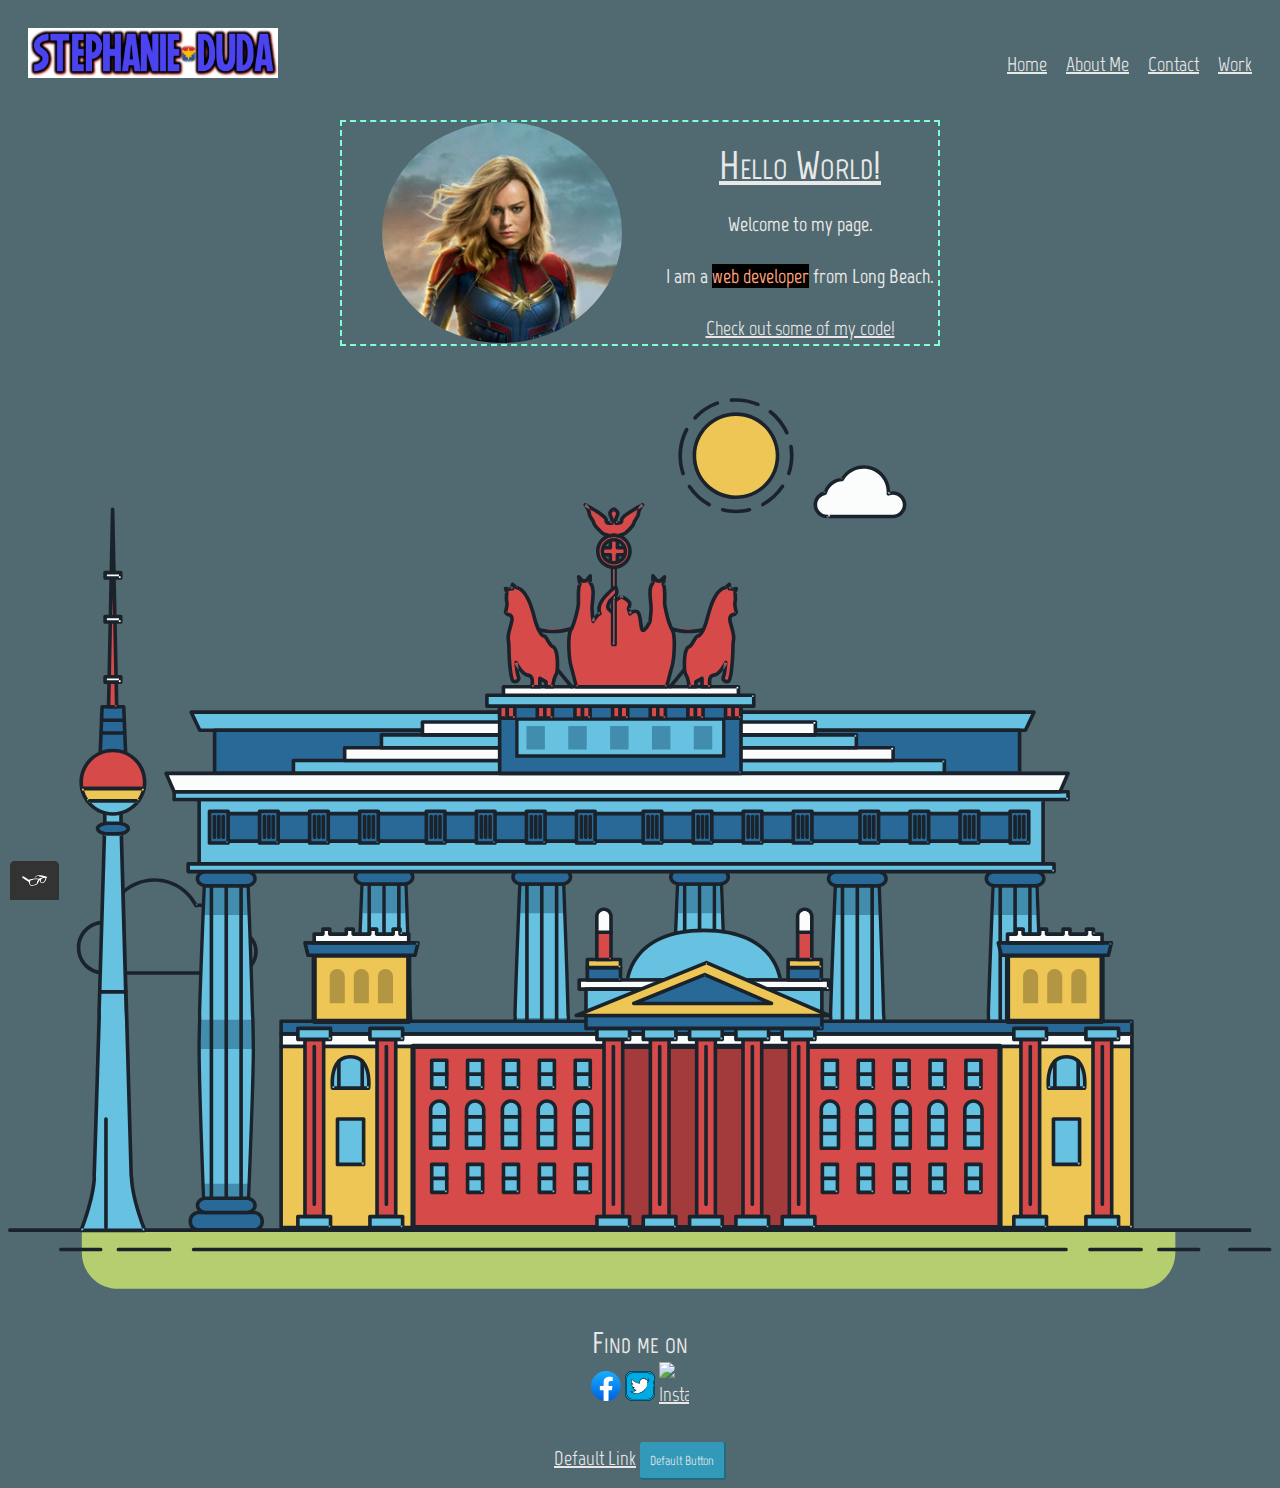
==== commit 02345194: "Updated twitter svg" ====
--- a/index.html
+++ b/index.html
@@ -4,7 +4,7 @@
 <head>
     <meta charset="UTF-8">
     <meta name="viewport" content="width=device-width, initial-scale=1.0">
-    <title>Stephanie's Portfolio change again</title>
+    <title>Stephanie's Portfolio Home</title>
     <link rel="stylesheet" type="text/css" href="https://necolas.github.io/normalize.css/8.0.1/normalize.css">
     <link rel="preconnect" href="https://fonts.googleapis.com">
     <link rel="preconnect" href="https://fonts.gstatic.com" crossorigin>
@@ -14,7 +14,7 @@
 
 <body>
     <header class="page-header">
-        <img src="img/sdlogo.png" width="250px" height="50px" alt="logo" class="page-header__item">
+        <img src="img/sdlogo.png" width="250" height="50" alt="logo" class="page-header__item">
         <nav class="main-navigation page-header__item">
             <ul role="menubar" class="navigation-list">
                 <li role="presentation">
@@ -34,7 +34,7 @@
     </header>
     <main>
         <div class="profile">
-            <img src="img/marvel profile.png" class="profile_portrait" alt="profilepic">
+            <img src="img/marvelprofile.png" class="profile_portrait" alt="profilepic">
             <h1> Hello World!</h1>
             <p>Welcome to my page.</p>
             <p>I am a <span>web developer</span> from Long Beach.</p>
@@ -1371,7 +1371,7 @@
         </div>
         <div class="social-media">
             <a href="https://www.facebook.com/"><img src="img/facebook.svg" alt="Facebook"></a>
-            <a href="https://www.twitter.com/"><img src="img/twitter.svg" class="twitter" alt="Twitter"></a>
+            <a href="https://www.twitter.com/"><img src="img/twitternew.svg" class="twitter" alt="Twitter"></a>
             <a href="https://www.instagram.com/"><img src="img/instagram.svg" class="instagram"
                     alt="Instagram"></a>
         </div>
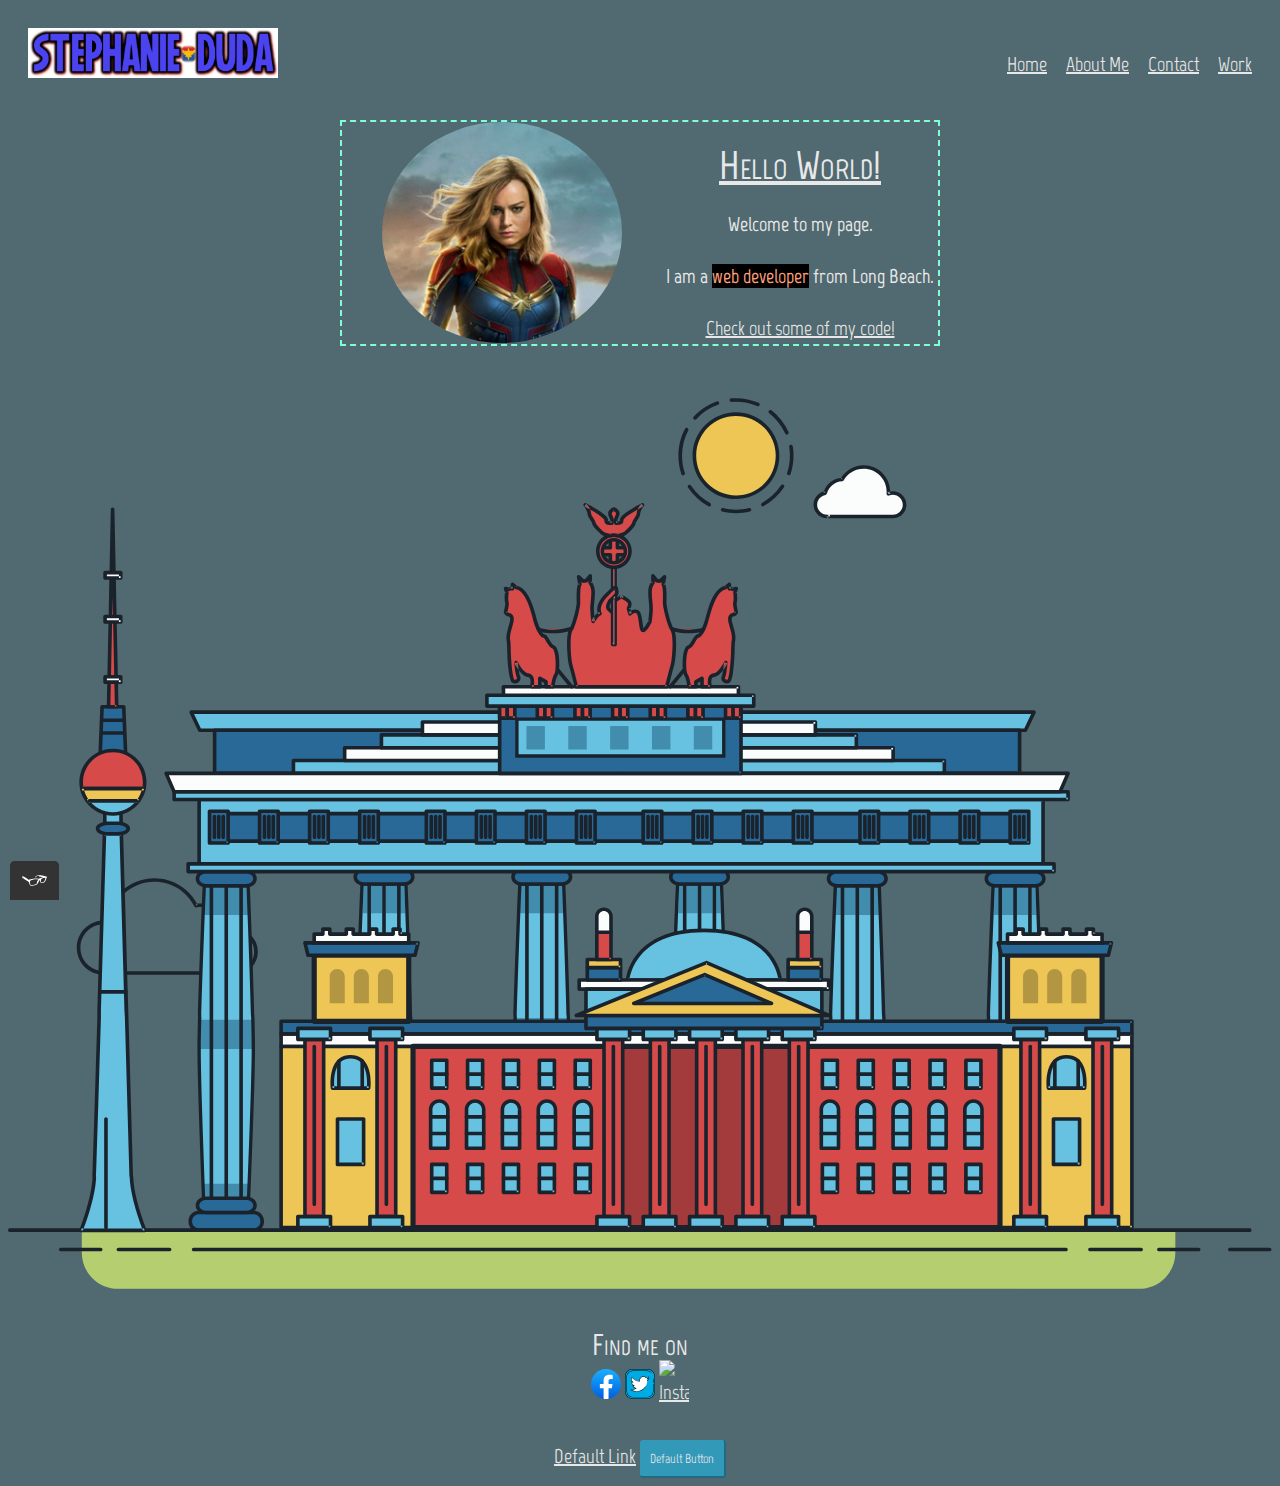
==== commit 31db794f: "Updating footer" ====
--- a/index.html
+++ b/index.html
@@ -38,7 +38,7 @@
             <h1> Hello World!</h1>
             <p>Welcome to my page.</p>
             <p>I am a <span>web developer</span> from Long Beach.</p>
-            <a href="#" alt="call to action">Check out some of my code!</a>
+            <a href="https://marvel2410.github.io/Duda-Portfolio/index.html" alt="call to action">Check out some of my code!</a>
         </div>
     </main>
     <br>
@@ -1366,7 +1366,7 @@
     </svg>
     <footer class="page-footer">
         <br>
-        <div>
+        <div class="p1">
             <p1>Find me on</p1>
         </div>
         <div class="social-media">
--- a/css/styles.production.css
+++ b/css/styles.production.css
@@ -33,11 +33,11 @@
     font-weight:bold; 
     color: #e8e8e8;
 }
-p1{
+.p1{
     font-variant: small-caps;
     font-weight: bold;
     font-size: 30px;
-    line-height: 0;
+    line-height: 1.0;
     color:#e8e8e8;
     }
 form {
@@ -91,6 +91,7 @@
     margin-left: 40px;
     border-radius: 50%;
   }
+
   .profile{
     max-width: 600px;
     margin: 0 auto;
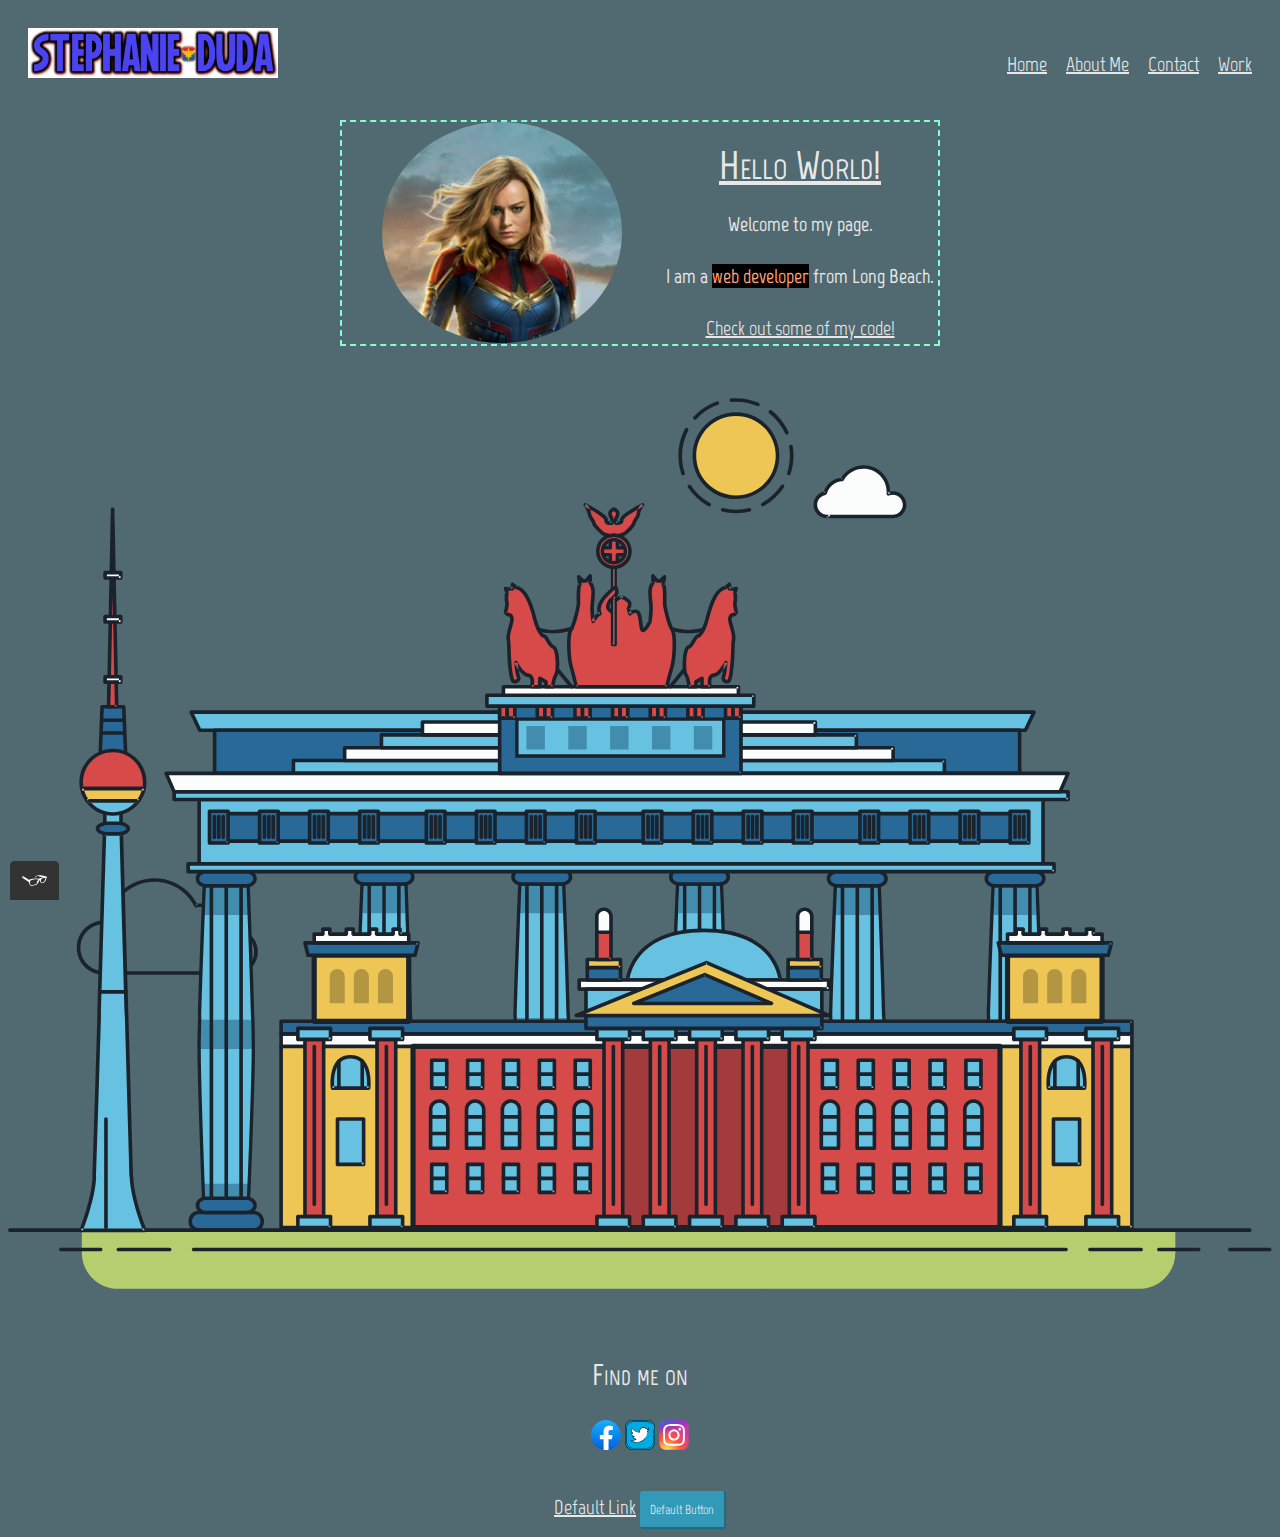
==== commit c28946ac: "Updating footer again" ====
--- a/index.html
+++ b/index.html
@@ -38,7 +38,7 @@
             <h1> Hello World!</h1>
             <p>Welcome to my page.</p>
             <p>I am a <span>web developer</span> from Long Beach.</p>
-            <a href="https://marvel2410.github.io/Duda-Portfolio/index.html" alt="call to action">Check out some of my code!</a>
+            <a href="https://marvel2410.github.io/Duda-Portfolio/index.html">Check out some of my code!</a>
         </div>
     </main>
     <br>
@@ -1367,12 +1367,12 @@
     <footer class="page-footer">
         <br>
         <div class="p1">
-            <p1>Find me on</p1>
+            <p>Find me on</p>
         </div>
         <div class="social-media">
             <a href="https://www.facebook.com/"><img src="img/facebook.svg" alt="Facebook"></a>
             <a href="https://www.twitter.com/"><img src="img/twitternew.svg" class="twitter" alt="Twitter"></a>
-            <a href="https://www.instagram.com/"><img src="img/instagram.svg" class="instagram"
+            <a href="https://www.instagram.com/"><img src="img/instagramnew.svg" class="instagram"
                     alt="Instagram"></a>
         </div>
         <br>
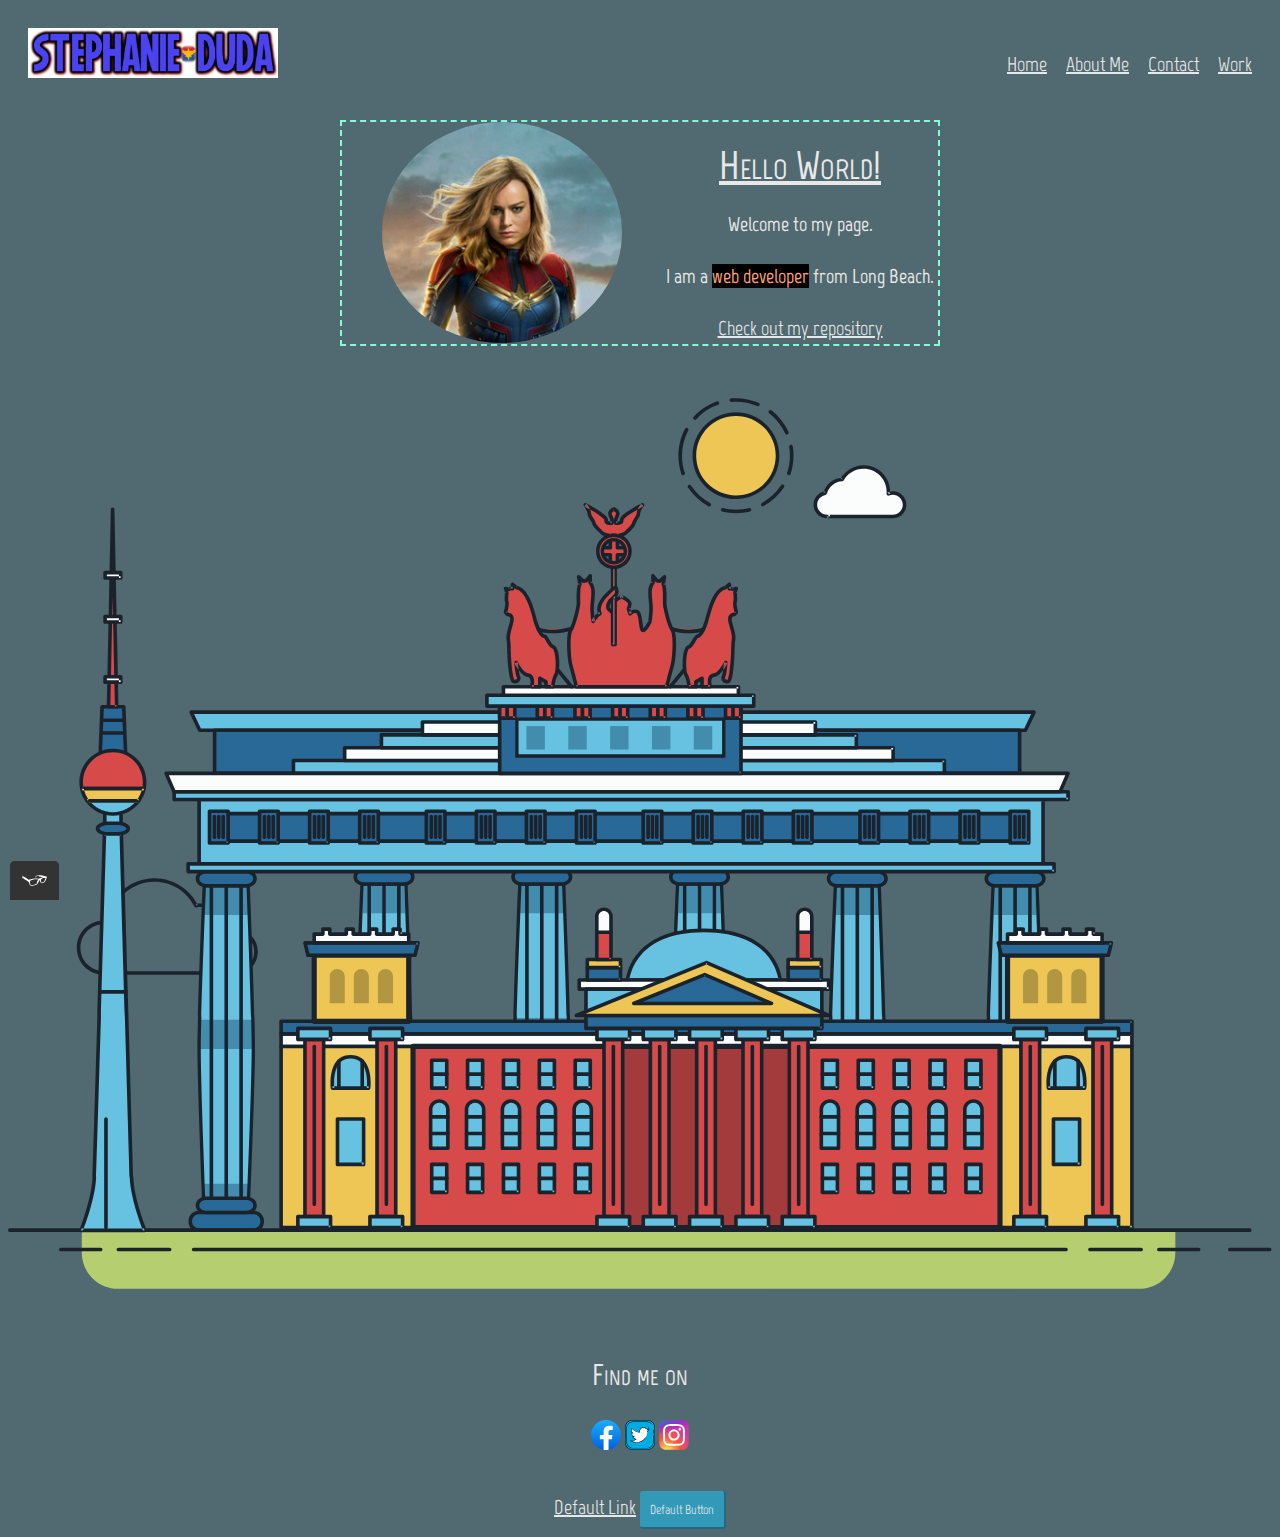
==== commit 4eb997c0: "updating some styles and links" ====
--- a/index.html
+++ b/index.html
@@ -38,7 +38,7 @@
             <h1> Hello World!</h1>
             <p>Welcome to my page.</p>
             <p>I am a <span>web developer</span> from Long Beach.</p>
-            <a href="https://marvel2410.github.io/Duda-Portfolio/index.html">Check out some of my code!</a>
+            <a href="https://github.com/Marvel2410">Check out my repository</a>
         </div>
     </main>
     <br>
@@ -1372,8 +1372,7 @@
         <div class="social-media">
             <a href="https://www.facebook.com/"><img src="img/facebook.svg" alt="Facebook"></a>
             <a href="https://www.twitter.com/"><img src="img/twitternew.svg" class="twitter" alt="Twitter"></a>
-            <a href="https://www.instagram.com/"><img src="img/instagramnew.svg" class="instagram"
-                    alt="Instagram"></a>
+            <a href="https://www.instagram.com/"><img src="img/instagramnew.svg" class="instagram" alt="Instagram"></a>
         </div>
         <br>
         <div>
--- a/css/styles.production.css
+++ b/css/styles.production.css
@@ -29,10 +29,13 @@
     font-weight: 700px;
     color: #e8e8e8;
 }
+
 p {
     font-weight:bold; 
     color: #e8e8e8;
 }
+
+
 .p1{
     font-variant: small-caps;
     font-weight: bold;
